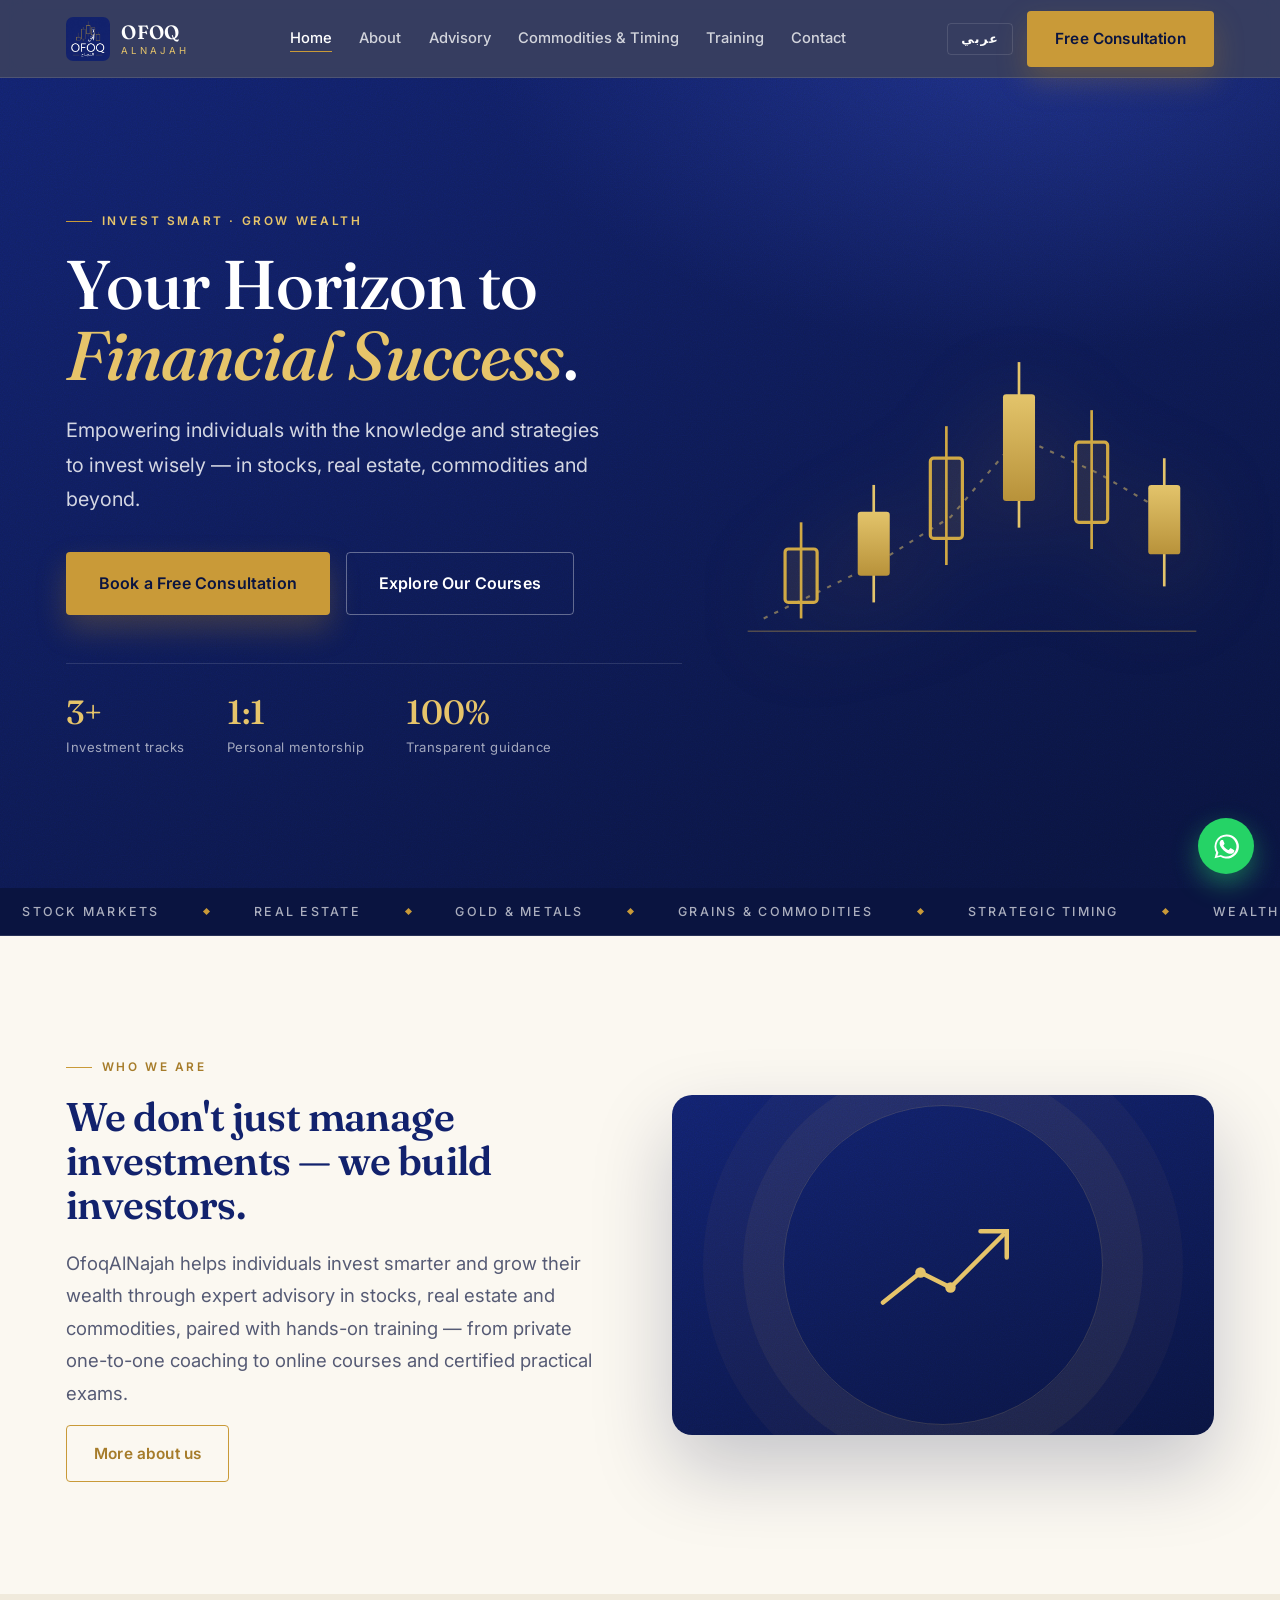
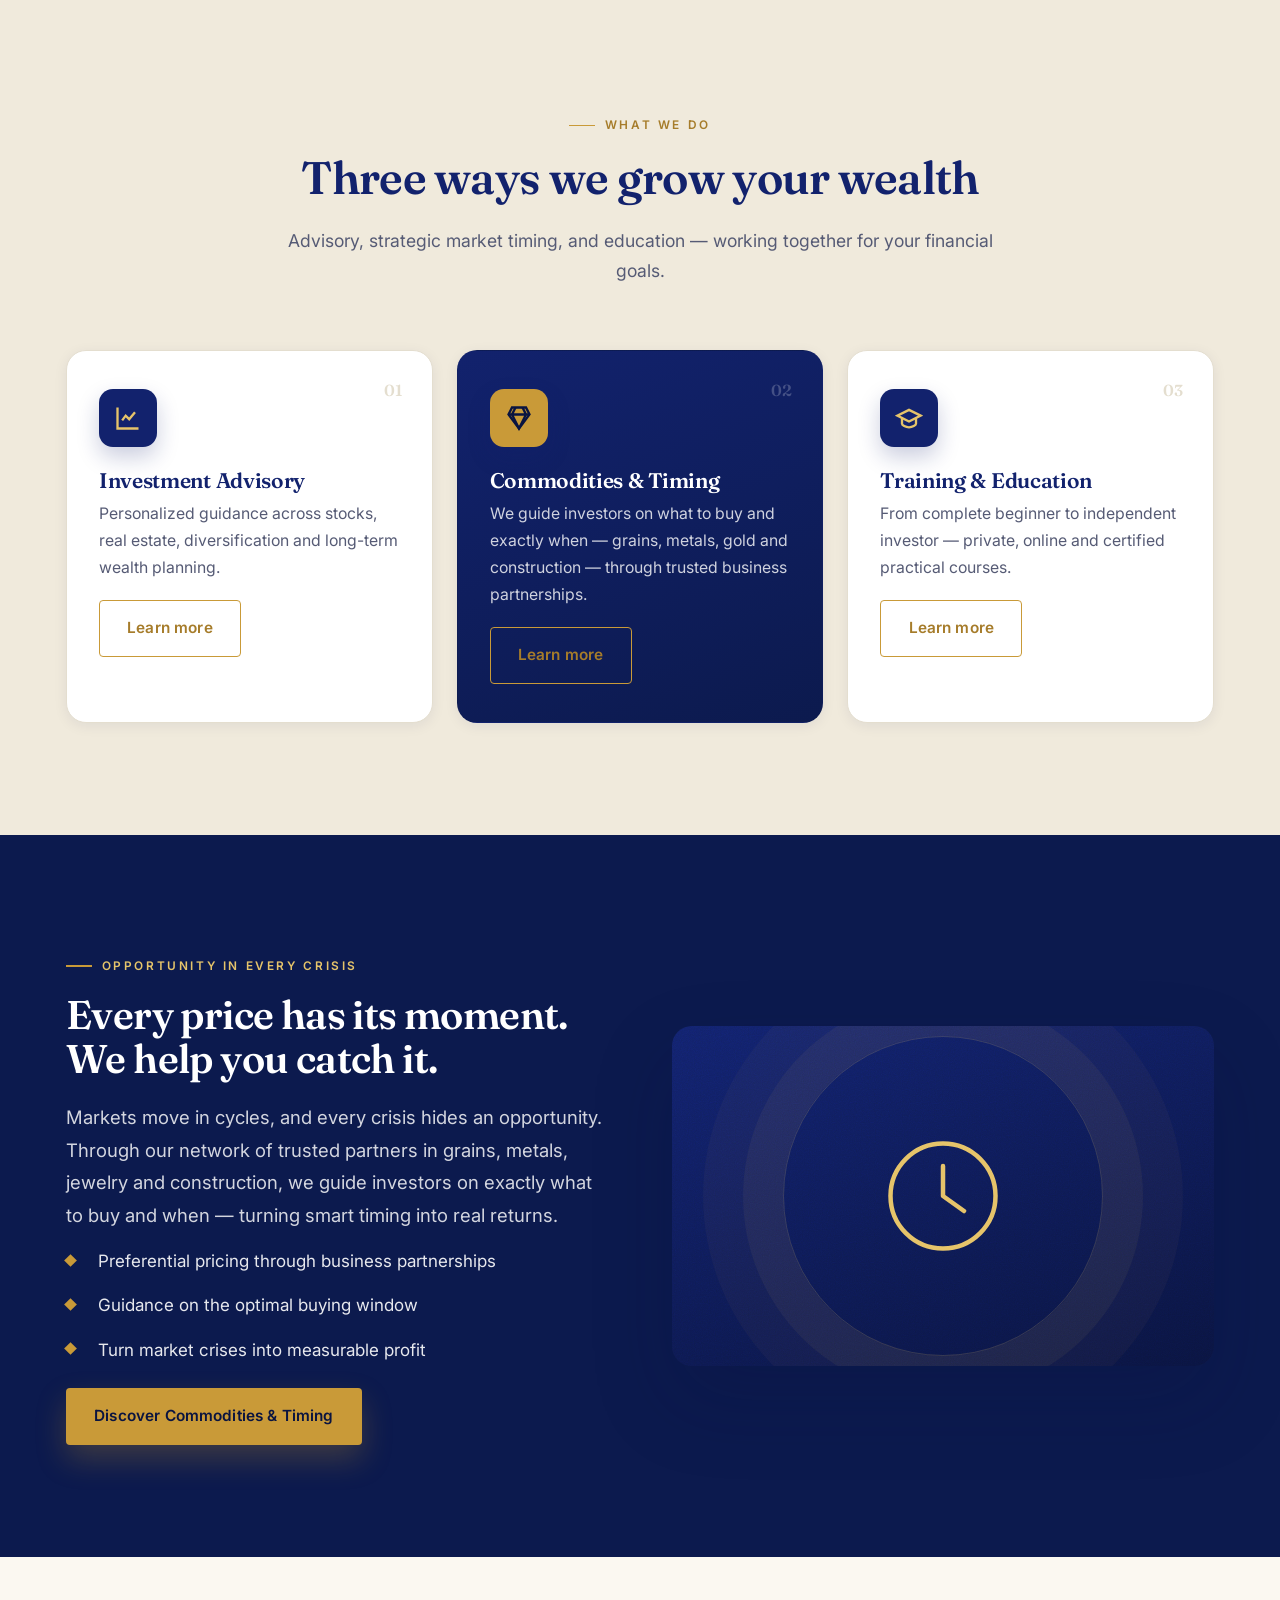
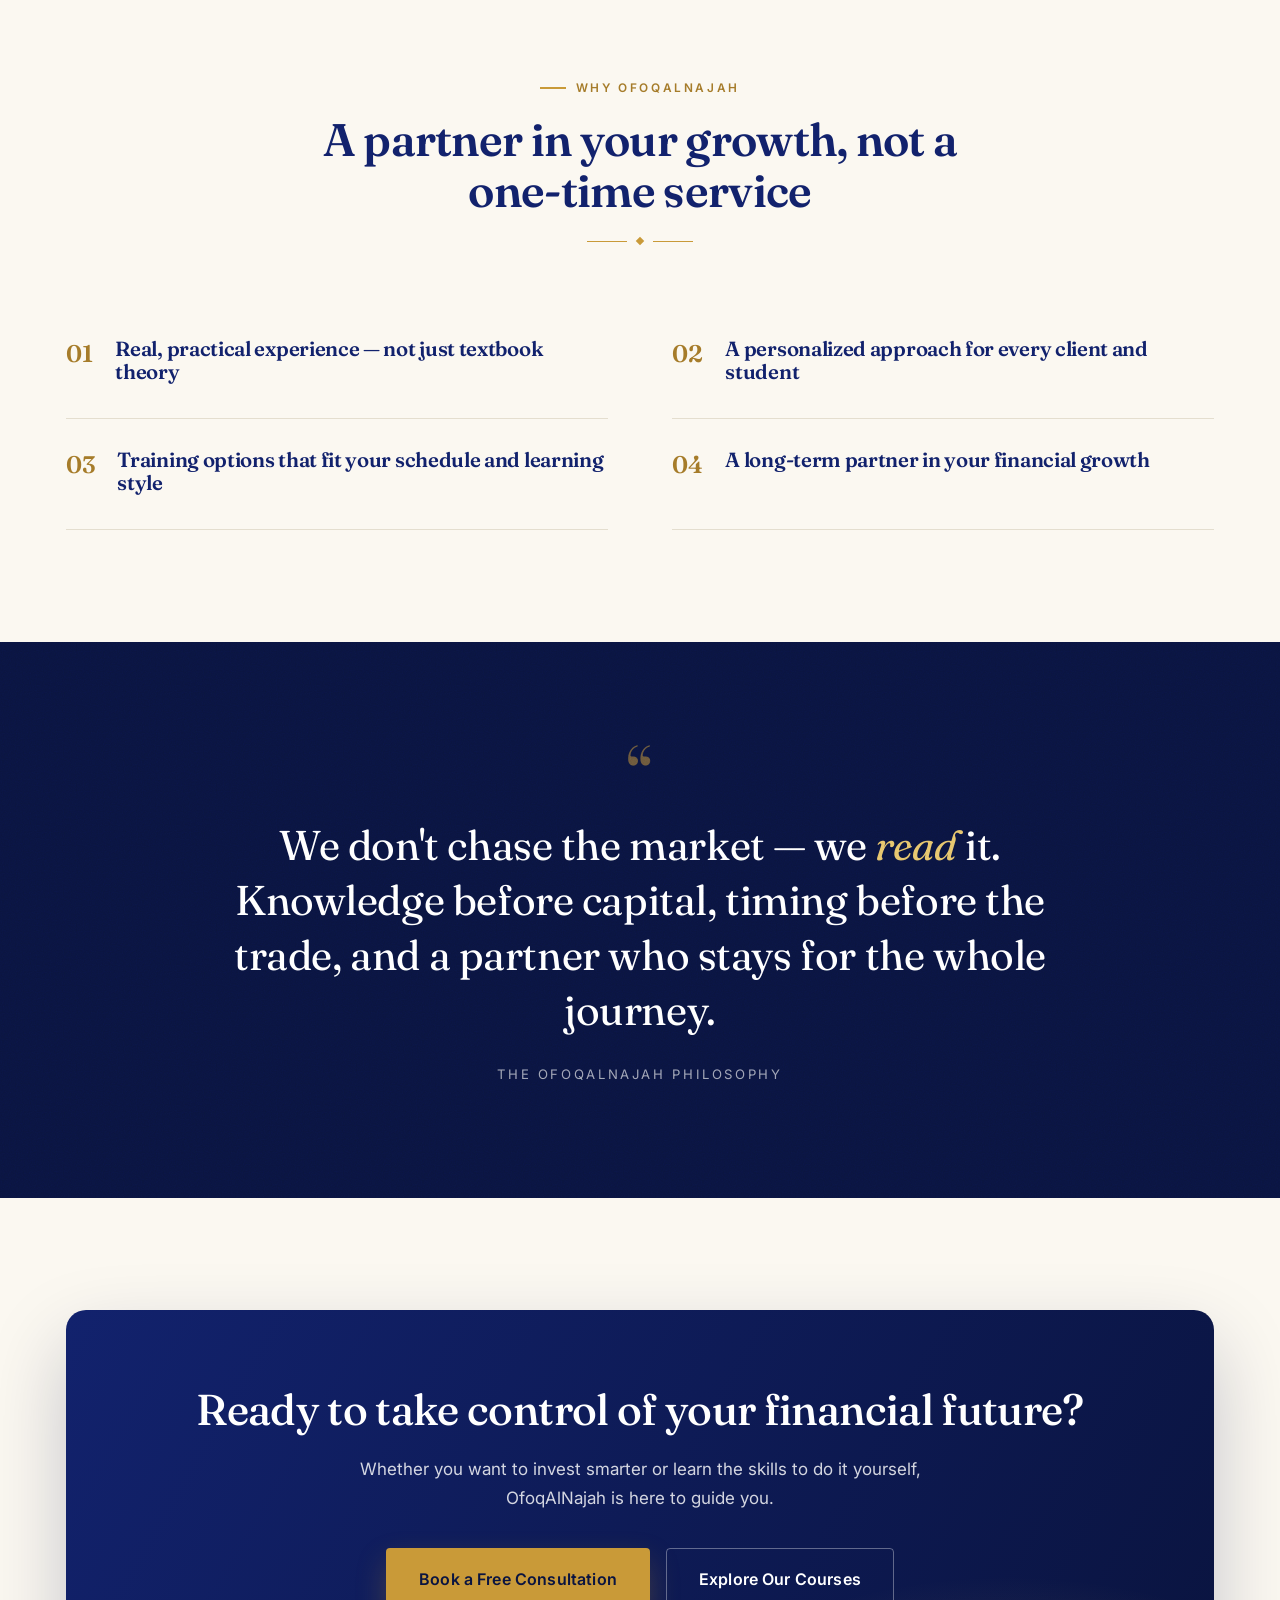
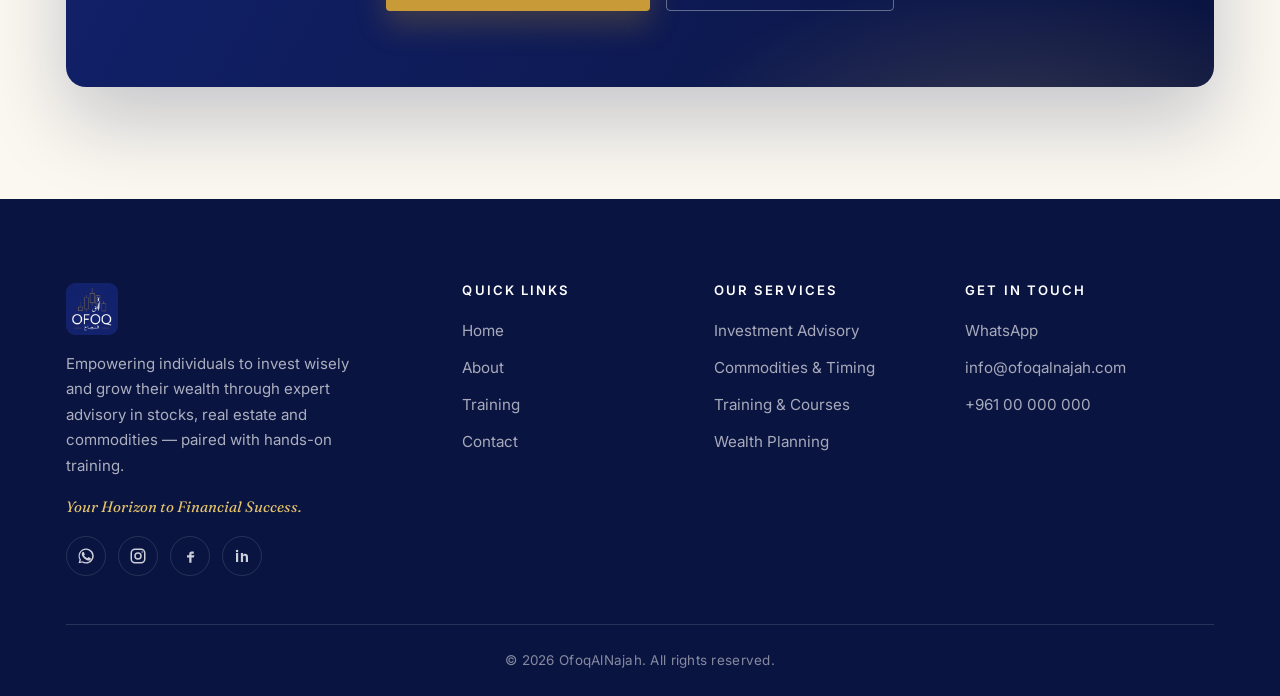
==== index.html @ 1f987c7f "Editorial redesign - richer palette, serif type, bespoke details Fraunces serif display (EN) + Cairo" ====
<!DOCTYPE html>
<html lang="en" dir="ltr" data-page="home">
<head>
  <meta charset="UTF-8">
  <meta name="viewport" content="width=device-width, initial-scale=1.0">
  <title>OfoqAlNajah — Your Horizon to Financial Success</title>
  <meta name="description" content="Smart investing and practical financial education — stocks, real estate, commodities and hands-on training.">
  <link rel="icon" type="image/png" href="assets/favicon.png">
  <link rel="apple-touch-icon" href="assets/apple-touch-icon.png">
  <link rel="preconnect" href="https://fonts.googleapis.com">
  <link rel="preconnect" href="https://fonts.gstatic.com" crossorigin>
  <link href="https://fonts.googleapis.com/css2?family=Cairo:wght@400;500;600;700;800&family=Fraunces:ital,opsz,wght@0,9..144,400..600;1,9..144,400..600&family=Inter:wght@400;500;600;700&display=swap" rel="stylesheet">
  <link rel="stylesheet" href="css/styles.css">
</head>
<body>
  <header class="site-header"></header>

  <!-- HERO -->
  <section class="hero">
    <div class="container">
      <div class="hero-grid">
        <div class="hero-copy">
          <span class="kicker" data-i18n="home.hero.kicker">Invest Smart · Grow Wealth</span>
          <h1 data-i18n="home.hero.title">Your Horizon to <span class="g">Financial Success</span>.</h1>
          <p class="hero-sub" data-i18n="home.hero.sub">Empowering individuals with the knowledge and strategies to invest wisely — in stocks, real estate, commodities and beyond.</p>
          <div class="hero-actions">
            <a href="contact.html" class="btn btn-gold btn-lg" data-i18n="home.hero.cta1">Book a Free Consultation</a>
            <a href="courses.html" class="btn btn-outline-white btn-lg" data-i18n="home.hero.cta2">Explore Our Courses</a>
          </div>
          <div class="hero-stats">
            <div class="stat"><b data-i18n="home.stat1.n">3+</b><span data-i18n="home.stat1.l">Investment tracks</span></div>
            <div class="stat"><b data-i18n="home.stat2.n">1:1</b><span data-i18n="home.stat2.l">Personal mentorship</span></div>
            <div class="stat"><b data-i18n="home.stat3.n">100%</b><span data-i18n="home.stat3.l">Transparent guidance</span></div>
          </div>
        </div>
        <div class="hero-art reveal">
          <svg class="hero-svg" viewBox="0 0 440 340" role="img" aria-label="Rising candlestick chart">
            <defs>
              <linearGradient id="gold" x1="0" y1="1" x2="0" y2="0">
                <stop offset="0" stop-color="#B8923A"/><stop offset="1" stop-color="#E3C46B"/>
              </linearGradient>
            </defs>
            <line x1="10" y1="312" x2="430" y2="312" stroke="#D0A945" stroke-width="1.5" opacity="0.35"/>
            <path d="M25 300 L128 250 L200 205 L264 130 L340 165 L400 200" fill="none" stroke="#E3C46B" stroke-width="2" stroke-dasharray="4 7" opacity="0.5"/>
            <!-- c1 -->
            <line x1="60" y1="210" x2="60" y2="300" stroke="#D0A945" stroke-width="2.5"/>
            <rect x="45" y="235" width="30" height="50" rx="3" fill="rgba(208,169,69,.10)" stroke="#D0A945" stroke-width="3"/>
            <!-- c2 -->
            <line x1="128" y1="175" x2="128" y2="285" stroke="#E3C46B" stroke-width="2.5"/>
            <rect x="113" y="200" width="30" height="60" rx="3" fill="url(#gold)"/>
            <!-- c3 -->
            <line x1="196" y1="120" x2="196" y2="250" stroke="#D0A945" stroke-width="2.5"/>
            <rect x="181" y="150" width="30" height="75" rx="3" fill="rgba(208,169,69,.10)" stroke="#D0A945" stroke-width="3"/>
            <!-- c4 peak -->
            <line x1="264" y1="60" x2="264" y2="215" stroke="#E3C46B" stroke-width="2.5"/>
            <rect x="249" y="90" width="30" height="100" rx="3" fill="url(#gold)"/>
            <!-- c5 -->
            <line x1="332" y1="105" x2="332" y2="235" stroke="#D0A945" stroke-width="2.5"/>
            <rect x="317" y="135" width="30" height="75" rx="3" fill="rgba(208,169,69,.10)" stroke="#D0A945" stroke-width="3"/>
            <!-- c6 -->
            <line x1="400" y1="150" x2="400" y2="270" stroke="#E3C46B" stroke-width="2.5"/>
            <rect x="385" y="175" width="30" height="65" rx="3" fill="url(#gold)"/>
          </svg>
        </div>
      </div>
    </div>
  </section>

  <!-- ABOUT SNIPPET -->
  <section class="section">
    <div class="container">
      <div class="feature">
        <div class="feature-copy reveal">
          <span class="kicker" data-i18n="home.about.kicker">Who We Are</span>
          <h2 data-i18n="home.about.title">We don't just manage investments — we build investors.</h2>
          <p class="lead" data-i18n="home.about.p">OfoqAlNajah helps individuals invest smarter and grow their wealth through expert advisory in stocks, real estate and commodities, paired with hands-on training.</p>
          <a href="about.html" class="btn btn-outline" data-i18n="home.about.link">More about us</a>
        </div>
        <div class="feature-media reveal" aria-hidden="true">
          <svg viewBox="0 0 200 200" width="150" height="150" fill="none" stroke="currentColor" stroke-width="6" stroke-linecap="round">
            <path d="M20 150 L70 110 L110 130 L180 60"/>
            <path d="M150 55 h35 v35" stroke-width="6"/>
            <circle cx="70" cy="110" r="7" fill="currentColor" stroke="none"/>
            <circle cx="110" cy="130" r="7" fill="currentColor" stroke="none"/>
          </svg>
        </div>
      </div>
    </div>
  </section>

  <!-- SERVICES -->
  <section class="section section-alt">
    <div class="container">
      <div class="section-head reveal">
        <span class="kicker" data-i18n="home.serv.kicker">What We Do</span>
        <h2 data-i18n="home.serv.title">Three ways we grow your wealth</h2>
        <p data-i18n="home.serv.sub">Advisory, strategic market timing, and education — working together for your financial goals.</p>
      </div>
      <div class="grid grid-3">
        <article class="card reveal">
          <div class="icon-badge"><svg viewBox="0 0 24 24" fill="none" stroke="currentColor" stroke-width="2"><path d="M3 3v18h18"/><path d="m7 14 3-4 3 3 5-6"/></svg></div>
          <span class="idx">01</span>
          <h3 data-i18n="home.serv.1.t">Investment Advisory</h3>
          <p data-i18n="home.serv.1.p">Personalized guidance across stocks, real estate, diversification and long-term wealth planning.</p>
          <a href="services.html" class="btn btn-outline" style="margin-top:18px" data-i18n="home.serv.more">Learn more</a>
        </article>
        <article class="card card-gold reveal">
          <div class="icon-badge"><svg viewBox="0 0 24 24" fill="none" stroke="currentColor" stroke-width="2"><path d="M6 3h12l3 6-9 12L3 9z"/><path d="M3 9h18M9 3 6 9l6 12 6-12-3-6"/></svg></div>
          <span class="idx">02</span>
          <h3 data-i18n="home.serv.2.t">Commodities & Timing</h3>
          <p data-i18n="home.serv.2.p">We guide investors on what to buy and exactly when — grains, metals, gold and construction — through trusted business partnerships.</p>
          <a href="markets.html" class="btn btn-outline" style="margin-top:18px" data-i18n="home.serv.more">Learn more</a>
        </article>
        <article class="card reveal">
          <div class="icon-badge"><svg viewBox="0 0 24 24" fill="none" stroke="currentColor" stroke-width="2"><path d="M22 10 12 5 2 10l10 5 10-5z"/><path d="M6 12v5c0 1 3 3 6 3s6-2 6-3v-5"/></svg></div>
          <span class="idx">03</span>
          <h3 data-i18n="home.serv.3.t">Training & Education</h3>
          <p data-i18n="home.serv.3.p">From complete beginner to independent investor — private, online and certified practical courses.</p>
          <a href="courses.html" class="btn btn-outline" style="margin-top:18px" data-i18n="home.serv.more">Learn more</a>
        </article>
      </div>
    </div>
  </section>

  <!-- MARKETS HIGHLIGHT -->
  <section class="section section-navy">
    <div class="container">
      <div class="feature reverse">
        <div class="feature-copy reveal">
          <span class="kicker" data-i18n="home.markets.kicker">Opportunity in Every Crisis</span>
          <h2 data-i18n="home.markets.title">Every price has its moment. We help you catch it.</h2>
          <p class="lead" data-i18n="home.markets.p">Markets move in cycles, and every crisis hides an opportunity. Through our network of trusted partners in grains, metals, jewelry and construction, we guide investors on exactly what to buy and when — turning smart timing into real returns.</p>
          <ul class="check-list">
            <li data-i18n="home.markets.li1">Preferential pricing through business partnerships</li>
            <li data-i18n="home.markets.li2">Guidance on the optimal buying window</li>
            <li data-i18n="home.markets.li3">Turn market crises into measurable profit</li>
          </ul>
          <a href="markets.html" class="btn btn-gold" style="margin-top:8px" data-i18n="home.markets.cta">Discover Commodities & Timing</a>
        </div>
        <div class="feature-media reveal" aria-hidden="true">
          <svg viewBox="0 0 200 200" width="150" height="150" fill="none" stroke="currentColor" stroke-width="6" stroke-linecap="round" stroke-linejoin="round">
            <circle cx="100" cy="100" r="70"/>
            <path d="M100 60 v40 l28 20"/>
          </svg>
        </div>
      </div>
    </div>
  </section>

  <!-- WHY US -->
  <section class="section">
    <div class="container">
      <div class="section-head reveal">
        <span class="kicker" data-i18n="home.why.kicker">Why OfoqAlNajah</span>
        <h2 data-i18n="home.why.title">A partner in your growth, not a one-time service</h2>
        <div class="divider"><span></span><i></i><span></span></div>
      </div>
      <ul class="list-editorial reveal">
        <li><span class="n">01</span><div><h3 data-i18n="home.why.1">Real, practical experience — not just textbook theory</h3></div></li>
        <li><span class="n">02</span><div><h3 data-i18n="home.why.2">A personalized approach for every client and student</h3></div></li>
        <li><span class="n">03</span><div><h3 data-i18n="home.why.3">Training options that fit your schedule and learning style</h3></div></li>
        <li><span class="n">04</span><div><h3 data-i18n="home.why.4">A long-term partner in your financial growth</h3></div></li>
      </ul>
    </div>
  </section>

  <!-- MANIFESTO -->
  <section class="section section-deep grain">
    <div class="container">
      <div class="pullquote reveal">
        <span class="mark" aria-hidden="true">“</span>
        <blockquote data-i18n="home.quote">We don't chase the market — we read it.</blockquote>
        <cite data-i18n="home.quote.cite">The OfoqAlNajah Philosophy</cite>
      </div>
    </div>
  </section>

  <!-- CTA -->
  <section class="section">
    <div class="container">
      <div class="cta-band reveal">
        <h2 data-i18n="cta.title">Ready to take control of your financial future?</h2>
        <p data-i18n="cta.p">Whether you want to invest smarter or learn the skills to do it yourself, OfoqAlNajah is here to guide you.</p>
        <div class="cta-actions">
          <a href="contact.html" class="btn btn-gold btn-lg" data-i18n="cta.book">Book a Free Consultation</a>
          <a href="courses.html" class="btn btn-outline-white btn-lg" data-i18n="cta.courses">Explore Our Courses</a>
        </div>
      </div>
    </div>
  </section>

  <footer class="site-footer"></footer>
  <script src="js/i18n.js"></script>
  <script src="js/main.js"></script>
</body>
</html>
---- css/styles.css ----
/* ============================================================
   OFOQ AlNajah — Global Stylesheet  (v2 · editorial redesign)
   Palette from logo: deep navy #12226D · brass gold · warm paper
   Display serif: Fraunces (EN) / Cairo (AR)
   ============================================================ */

:root {
  /* Navy scale */
  --navy-950: #0A1440;
  --navy-900: #0C1A4E;
  --navy:     #12226D;
  --navy-700: #1D2E86;
  --navy-600: #2A3EA0;

  /* Gold — deeper brass for a richer, less "light" feel */
  --gold:        #C99A38;
  --gold-bright: #E6C46A;
  --gold-deep:   #A67C2A;

  /* Warm light surfaces (no stark white) */
  --paper:   #FBF8F1;
  --cream:   #F0EADC;
  --cream-2: #EAE2D0;

  --ink:   #171B33;
  --muted: #565B75;
  --line:  #E4DECF;
  --line-navy: rgba(255,255,255,.12);

  /* Effects */
  --shadow-sm: 0 3px 14px rgba(12,26,78,.07);
  --shadow-md: 0 16px 40px rgba(12,26,78,.12);
  --shadow-lg: 0 34px 80px rgba(10,20,64,.22);
  --shadow-gold: 0 14px 30px rgba(166,124,42,.32);

  --radius:    12px;
  --radius-lg: 20px;
  --radius-sm: 8px;

  --maxw: 1200px;
  --header-h: 78px;

  --font-display: 'Fraunces', Georgia, 'Times New Roman', serif;
  --font-body: 'Inter', system-ui, sans-serif;
  --font-ui:   'Inter', system-ui, sans-serif;

  --ease: cubic-bezier(.22,.61,.36,1);
}

html[lang="ar"] {
  --font-display: 'Cairo', system-ui, sans-serif;
  --font-body:    'Cairo', system-ui, sans-serif;
  --font-ui:      'Cairo', system-ui, sans-serif;
}

/* ---------- Base ---------- */
*, *::before, *::after { box-sizing: border-box; }
html { scroll-behavior: smooth; -webkit-text-size-adjust: 100%; overflow-x: hidden; }
body {
  margin: 0; font-family: var(--font-body); color: var(--ink);
  background: var(--paper); line-height: 1.7; font-size: 17px;
  overflow-x: hidden; -webkit-font-smoothing: antialiased; text-rendering: optimizeLegibility;
}
img { max-width: 100%; display: block; }
a { color: inherit; text-decoration: none; }
button { font-family: inherit; cursor: pointer; }
h1,h2,h3,h4 { font-family: var(--font-display); line-height: 1.1; margin: 0 0 .5em; color: var(--navy); font-weight: 600; letter-spacing: -.015em; }
html[lang="ar"] h1, html[lang="ar"] h2, html[lang="ar"] h3, html[lang="ar"] h4 { letter-spacing: 0; font-weight: 700; }
p { margin: 0 0 1rem; }
ul { margin: 0; padding: 0; list-style: none; }
::selection { background: var(--gold); color: var(--navy-950); }

.container { width: 100%; max-width: var(--maxw); margin-inline: auto; padding-inline: 26px; }

/* Film-grain texture for dark surfaces */
.grain { position: relative; }
.grain::after, .hero::after, .page-hero::after, .feature-media::after {
  content: ""; position: absolute; inset: 0; pointer-events: none; opacity: .5; mix-blend-mode: overlay; z-index: 0;
  background-image: url("data:image/svg+xml,%3Csvg xmlns='http://www.w3.org/2000/svg' width='140' height='140'%3E%3Cfilter id='n'%3E%3CfeTurbulence type='fractalNoise' baseFrequency='0.85' numOctaves='2' stitchTiles='stitch'/%3E%3C/filter%3E%3Crect width='100%25' height='100%25' filter='url(%23n)' opacity='0.5'/%3E%3C/svg%3E");
}

/* ---------- Eyebrow / kicker ---------- */
.kicker {
  display: inline-flex; align-items: center; gap: .6rem;
  font-family: var(--font-ui); font-weight: 600; font-size: .74rem; letter-spacing: .22em;
  text-transform: uppercase; color: var(--gold-deep); margin-bottom: 1.1rem;
}
.kicker::before { content: ""; width: 26px; height: 1.5px; background: var(--gold); display: inline-block; }
.section-navy .kicker, .hero .kicker, .page-hero .kicker { color: var(--gold-bright); }
html[lang="ar"] .kicker { letter-spacing: .06em; }

/* ---------- Buttons ---------- */
.btn {
  display: inline-flex; align-items: center; gap: .6rem; font-family: var(--font-ui); font-weight: 600;
  font-size: .96rem; letter-spacing: .01em; padding: .9rem 1.7rem; border-radius: 4px; border: 1.5px solid transparent;
  transition: transform .3s var(--ease), box-shadow .3s var(--ease), background .3s, color .3s, border-color .3s;
  white-space: nowrap;
}
.btn svg { width: 17px; height: 17px; transition: transform .3s var(--ease); }
.btn:hover svg { transform: translateX(3px); }
html[dir="rtl"] .btn:hover svg { transform: translateX(-3px); }
.btn:hover { transform: translateY(-2px); }
.btn-gold { background: var(--gold); color: var(--navy-950); box-shadow: var(--shadow-gold); }
.btn-gold:hover { background: var(--gold-bright); }
.btn-navy { background: var(--navy); color: #fff; }
.btn-navy:hover { background: var(--navy-700); }
.btn-outline { border-color: var(--gold); color: var(--gold-deep); background: transparent; }
.btn-outline:hover { background: var(--gold); color: var(--navy-950); border-color: var(--gold); }
.btn-outline-white { border-color: rgba(255,255,255,.35); color: #fff; }
.btn-outline-white:hover { background: #fff; color: var(--navy); border-color: #fff; }
.btn-lg { padding: 1.05rem 2rem; font-size: 1rem; }
.btn-ghost { padding-inline: 0; color: var(--gold-deep); border: 0; position: relative; }
.btn-ghost::after { content:""; position:absolute; inset-inline: 0; bottom: 2px; height: 1.5px; background: currentColor; transform: scaleX(.4); transform-origin: inline-start; opacity:.5; transition: transform .3s var(--ease), opacity .3s; }
.btn-ghost:hover::after { transform: scaleX(1); opacity: 1; }

/* ---------- Header ---------- */
.site-header {
  position: sticky; top: 0; z-index: 100; height: var(--header-h);
  background: rgba(10,20,64,.82); backdrop-filter: blur(12px); -webkit-backdrop-filter: blur(12px);
  border-bottom: 1px solid var(--line-navy); transition: background .3s, box-shadow .3s;
}
.site-header.scrolled { background: rgba(10,20,64,.96); box-shadow: 0 10px 30px rgba(10,20,64,.4); }
.nav { max-width: var(--maxw); margin-inline: auto; height: var(--header-h); display: flex; align-items: center; justify-content: space-between; padding-inline: 26px; gap: 1rem; }
.brand { display: flex; align-items: center; gap: .7rem; }
.brand img { height: 44px; width: auto; border-radius: 7px; }
.brand-txt { display: flex; flex-direction: column; line-height: 1; }
.brand-txt b { font-family: var(--font-display); color: #fff; font-size: 1.2rem; letter-spacing: .02em; font-weight: 600; }
.brand-txt span { color: var(--gold-bright); font-size: .6rem; letter-spacing: .34em; text-transform: uppercase; margin-top: 4px; }
html[lang="ar"] .brand-txt span { letter-spacing: .1em; }

.nav-links { display: flex; align-items: center; gap: .1rem; }
.nav-links a { color: rgba(255,255,255,.78); font-family: var(--font-ui); font-weight: 500; font-size: .92rem; padding: .55rem .8rem; position: relative; transition: color .2s; }
.nav-links a::after { content: ""; position: absolute; inset-inline-start: .8rem; bottom: 8px; width: 0; height: 1.5px; background: var(--gold); transition: width .28s var(--ease); }
.nav-links a:hover, .nav-links a.active { color: #fff; }
.nav-links a:hover::after, .nav-links a.active::after { width: calc(100% - 1.6rem); }
.nav-right { display: flex; align-items: center; gap: .9rem; }
.lang-toggle { background: transparent; color: #fff; border: 1px solid var(--line-navy); border-radius: 4px; padding: .45rem .8rem; font-family: var(--font-ui); font-weight: 600; font-size: .78rem; letter-spacing: .08em; transition: all .2s; }
.lang-toggle:hover { border-color: var(--gold); color: var(--gold-bright); }
.nav-cta { display: inline-flex; }
.menu-cta { display: none; }
.hamburger { display: none; background: transparent; border: 0; width: 42px; height: 42px; padding: 9px; flex-direction: column; justify-content: center; gap: 5px; }
.hamburger span { display: block; height: 2px; width: 100%; background: #fff; border-radius: 2px; transition: .3s var(--ease); }
.hamburger.open span:nth-child(1) { transform: translateY(7px) rotate(45deg); }
.hamburger.open span:nth-child(2) { opacity: 0; }
.hamburger.open span:nth-child(3) { transform: translateY(-7px) rotate(-45deg); }

/* ---------- Ticker ---------- */
.ticker { background: var(--navy-950); border-bottom: 1px solid var(--line-navy); overflow: hidden; }
.ticker-track { display: inline-flex; align-items: center; white-space: nowrap; animation: ticker 34s linear infinite; }
.ticker:hover .ticker-track { animation-play-state: paused; }
.ticker-item { display: inline-flex; align-items: center; gap: 1.4rem; padding: 13px 0; }
.ticker-item > span { font-family: var(--font-ui); font-weight: 500; font-size: .78rem; letter-spacing: .18em; text-transform: uppercase; color: rgba(255,255,255,.66); padding-inline: 1.4rem; }
html[lang="ar"] .ticker-item > span { letter-spacing: .02em; font-size: .82rem; }
.ticker-item i { width: 5px; height: 5px; background: var(--gold); transform: rotate(45deg); display: inline-block; }
@keyframes ticker { from { transform: translateX(0); } to { transform: translateX(-50%); } }
html[dir="rtl"] .ticker-track { animation-direction: reverse; }

/* ---------- Hero ---------- */
.hero { position: relative; overflow: hidden; color: #fff; background: linear-gradient(155deg, var(--navy) 0%, var(--navy-950) 92%); padding: clamp(70px,11vw,124px) 0 clamp(80px,11vw,130px); }
.hero::before { content: ""; position: absolute; inset: 0; background: radial-gradient(900px 520px at 80% -5%, rgba(42,62,160,.55), transparent 60%); pointer-events: none; }
.hero .container { position: relative; z-index: 2; }
.hero-grid { display: grid; grid-template-columns: 1.12fr .88fr; align-items: center; gap: 48px; }
.hero h1 { color: #fff; font-size: clamp(2.5rem, 6vw, 4.3rem); font-weight: 500; line-height: 1.04; margin-bottom: 1.3rem; }
.hero h1 .g { color: var(--gold-bright); font-style: italic; }
html[lang="ar"] .hero h1 .g { font-style: normal; }
.hero-sub { font-size: clamp(1.05rem, 2vw, 1.24rem); color: rgba(255,255,255,.82); max-width: 540px; margin-bottom: 2.2rem; line-height: 1.75; }
.hero-actions { display: flex; flex-wrap: wrap; gap: 1rem; }
.hero-rule { width: 60px; height: 2px; background: var(--gold); margin-bottom: 2rem; opacity: .9; }
.hero-stats { display: flex; gap: 2.6rem; margin-top: 3rem; flex-wrap: wrap; padding-top: 2rem; border-top: 1px solid var(--line-navy); }
.hero-stats .stat b { display: block; font-family: var(--font-display); font-size: 2.1rem; color: var(--gold-bright); line-height: 1; font-weight: 500; }
.hero-stats .stat span { font-size: .82rem; color: rgba(255,255,255,.62); letter-spacing: .04em; margin-top: 6px; display: block; }
.hero-art { display: flex; justify-content: center; }
.hero-svg { width: 100%; max-width: 470px; height: auto; filter: drop-shadow(0 20px 44px rgba(166,124,42,.28)); animation: floaty 7s ease-in-out infinite; }
@keyframes floaty { 0%,100%{ transform: translateY(0); } 50%{ transform: translateY(-14px); } }
@media (max-width: 900px){ .hero-grid { grid-template-columns: 1fr; } .hero-art { display: none; } }

/* ---------- Sections ---------- */
.section { padding: clamp(64px, 9vw, 112px) 0; }
.section-alt { background: var(--cream); }
.section-navy { background: var(--navy-900); color: #fff; }
.section-deep { background: var(--navy-950); color: #fff; }
.section-navy h2, .section-navy h3, .section-deep h2, .section-deep h3 { color: #fff; }

.section-head { max-width: 730px; margin: 0 auto clamp(42px,5vw,64px); text-align: center; }
.section-head .kicker { justify-content: center; }
.section-head.left { text-align: start; margin-inline: 0; }
.section-head.left .kicker { justify-content: flex-start; }
.section-head h2 { font-size: clamp(1.9rem, 4vw, 2.85rem); font-weight: 600; }
.section-head p { color: var(--muted); font-size: 1.1rem; margin-top: .4rem; }
.section-navy .section-head p, .section-deep .section-head p { color: rgba(255,255,255,.78); }
.sec-index { font-family: var(--font-display); font-size: 1rem; color: var(--gold-deep); letter-spacing: .1em; display: block; margin-bottom: 1rem; }
.section-navy .sec-index, .section-deep .sec-index { color: var(--gold-bright); }

.divider { display: flex; align-items: center; gap: 10px; margin-top: 1.4rem; justify-content: center; }
.section-head.left .divider { justify-content: flex-start; }
.divider span { height: 1.5px; width: 40px; background: var(--gold); }
.divider i { width: 6px; height: 6px; background: var(--gold); transform: rotate(45deg); display: block; }

/* ---------- Grids / cards ---------- */
.grid { display: grid; gap: 24px; }
.grid-2 { grid-template-columns: repeat(2,1fr); }
.grid-3 { grid-template-columns: repeat(3,1fr); }
.grid-4 { grid-template-columns: repeat(4,1fr); }
@media (max-width: 980px){ .grid-3,.grid-4 { grid-template-columns: repeat(2,1fr); } }
@media (max-width: 640px){ .grid-2,.grid-3,.grid-4 { grid-template-columns: 1fr; } }

.card {
  --c-index: "";
  background: #fff; border: 1px solid var(--line); border-radius: var(--radius-lg);
  padding: 38px 32px; box-shadow: var(--shadow-sm); position: relative; overflow: hidden;
  transition: transform .35s var(--ease), box-shadow .35s var(--ease), border-color .35s;
}
.card::before { content: ""; position: absolute; inset-block-start: 0; inset-inline-start: 0; width: 3px; height: 46px; background: var(--gold); opacity: 0; transition: opacity .35s, height .35s var(--ease); }
.card:hover { transform: translateY(-6px); box-shadow: var(--shadow-md); border-color: var(--cream-2); }
.card:hover::before { opacity: 1; height: 100%; }
.card h3 { font-size: 1.32rem; margin-bottom: .55rem; font-weight: 600; }
.card p { color: var(--muted); margin-bottom: 0; font-size: .99rem; line-height: 1.7; }
.card .idx { position: absolute; inset-block-start: 26px; inset-inline-end: 30px; font-family: var(--font-display); font-size: 1rem; color: var(--line); font-weight: 600; }
.icon-badge { width: 58px; height: 58px; border-radius: 14px; display: grid; place-items: center; background: var(--navy); color: var(--gold-bright); margin-bottom: 22px; box-shadow: 0 10px 22px rgba(18,34,109,.22); }
.icon-badge svg { width: 28px; height: 28px; }
.card-gold { background: linear-gradient(160deg, var(--navy) 0%, var(--navy-900) 100%); border-color: transparent; }
.card-gold h3 { color: #fff; }
.card-gold p { color: rgba(255,255,255,.8); }
.card-gold .icon-badge { background: var(--gold); color: var(--navy-950); }
.card-gold .idx { color: rgba(255,255,255,.22); }
.card-gold:hover::before { background: var(--gold-bright); }

/* Feature (editorial two-column) */
.feature { display: grid; grid-template-columns: 1fr 1fr; gap: clamp(34px,5vw,72px); align-items: center; }
.feature.reverse .feature-media { order: 2; }
@media (max-width: 880px){ .feature { grid-template-columns: 1fr; } .feature.reverse .feature-media { order: 0; } }
.feature h2 { font-size: clamp(1.8rem, 3.4vw, 2.5rem); }
.feature-media { position: relative; border-radius: var(--radius-lg); background: linear-gradient(160deg, var(--navy) 0%, var(--navy-950) 100%); min-height: 340px; display: grid; place-items: center; color: var(--gold-bright); box-shadow: var(--shadow-lg); overflow: hidden; }
.feature-media::before { content: ""; position: absolute; width: 320px; height: 320px; border-radius: 50%; border: 1px solid rgba(230,196,106,.18); box-shadow: 0 0 0 40px rgba(230,196,106,.05), 0 0 0 80px rgba(230,196,106,.03); }
.feature-media svg { position: relative; z-index: 1; }
.lead { font-size: 1.16rem; color: var(--muted); line-height: 1.75; }
.section-navy .lead, .section-deep .lead { color: rgba(255,255,255,.82); }

.check-list li { position: relative; padding-inline-start: 2rem; margin-bottom: .95rem; color: var(--ink); }
.check-list li::before { content: ""; position: absolute; inset-inline-start: 0; top: .5em; width: 9px; height: 9px; background: var(--gold); transform: rotate(45deg); }
.section-navy .check-list li, .section-deep .check-list li { color: rgba(255,255,255,.9); }

/* Editorial numbered list (values / de-templated blocks) */
.list-editorial { display: grid; grid-template-columns: 1fr 1fr; gap: 0 clamp(30px,5vw,64px); }
@media (max-width: 720px){ .list-editorial { grid-template-columns: 1fr; } }
.list-editorial li { display: grid; grid-template-columns: auto 1fr; gap: 1.4rem; padding: 30px 0; border-bottom: 1px solid var(--line); align-items: start; }
.list-editorial .n { font-family: var(--font-display); font-size: 1.5rem; color: var(--gold-deep); font-weight: 600; line-height: 1; padding-top: 4px; }
.list-editorial h3 { font-size: 1.28rem; margin-bottom: .3rem; }
.list-editorial p { color: var(--muted); margin: 0; font-size: .98rem; }
.section-navy .list-editorial li, .section-deep .list-editorial li { border-color: var(--line-navy); }
.section-navy .list-editorial p, .section-deep .list-editorial p { color: rgba(255,255,255,.75); }
.section-navy .list-editorial .n, .section-deep .list-editorial .n { color: var(--gold-bright); }

/* Pull-quote / manifesto */
.pullquote { position: relative; text-align: center; max-width: 900px; margin-inline: auto; }
.pullquote .mark { font-family: var(--font-display); font-size: 5rem; line-height: .6; color: var(--gold); opacity: .5; display: block; margin-bottom: 1rem; }
.pullquote blockquote { margin: 0; font-family: var(--font-display); font-weight: 400; font-size: clamp(1.6rem, 3.4vw, 2.6rem); line-height: 1.32; color: #fff; letter-spacing: -.01em; }
.pullquote blockquote em { color: var(--gold-bright); font-style: italic; }
html[lang="ar"] .pullquote blockquote em { font-style: normal; }
.pullquote cite { display: block; margin-top: 1.6rem; font-family: var(--font-ui); font-style: normal; font-size: .82rem; letter-spacing: .2em; text-transform: uppercase; color: rgba(255,255,255,.6); }

/* Steps (process) */
.step-index { font-family: var(--font-display); font-size: 2.6rem; font-weight: 600; color: var(--gold); line-height: 1; margin-bottom: 14px; display: block; }

/* ---------- CTA band ---------- */
.cta-band { position: relative; overflow: hidden; background: linear-gradient(120deg, var(--navy) 0%, var(--navy-950) 100%); color: #fff; border-radius: var(--radius-lg); padding: clamp(48px,6vw,76px); text-align: center; box-shadow: var(--shadow-lg); }
.cta-band::after { content:""; position:absolute; inset:0; background: radial-gradient(560px 300px at 82% 120%, rgba(230,196,106,.20), transparent 62%); }
.cta-band > * { position: relative; z-index: 1; }
.cta-band h2 { color: #fff; font-size: clamp(1.9rem,3.8vw,2.7rem); font-weight: 500; }
.cta-band p { color: rgba(255,255,255,.82); max-width: 580px; margin-inline: auto; margin-bottom: 2.2rem; }
.cta-actions { display: flex; gap: 1rem; justify-content: center; flex-wrap: wrap; }

/* ---------- Page hero ---------- */
.page-hero { position: relative; overflow: hidden; background: linear-gradient(155deg, var(--navy) 0%, var(--navy-950) 100%); color: #fff; padding: clamp(64px,9vw,104px) 0 clamp(56px,8vw,84px); text-align: center; }
.page-hero::before { content:""; position:absolute; inset:0; background: radial-gradient(700px 360px at 50% -10%, rgba(42,62,160,.5), transparent 62%); }
.page-hero .container { position: relative; z-index: 1; }
.page-hero .kicker { justify-content: center; }
.page-hero h1 { color: #fff; font-size: clamp(2.2rem,5vw,3.5rem); font-weight: 500; }
.page-hero p { color: rgba(255,255,255,.8); max-width: 600px; margin-inline: auto; font-size: 1.12rem; }
.breadcrumb { color: rgba(255,255,255,.55); font-size: .82rem; letter-spacing: .1em; text-transform: uppercase; margin-bottom: 1.2rem; }
.breadcrumb a:hover { color: var(--gold-bright); }

/* ---------- FAQ ---------- */
.faq { max-width: 800px; margin-inline: auto; }
.faq-item { border-bottom: 1px solid var(--line); background: transparent; transition: border-color .25s; }
.faq-item.open { border-color: var(--gold); }
.faq-q { width: 100%; text-align: start; background: transparent; border: 0; padding: 26px 4px; font-family: var(--font-display); font-weight: 600; font-size: 1.15rem; color: var(--navy); display: flex; justify-content: space-between; align-items: center; gap: 1rem; }
.faq-q .ic { width: 30px; height: 30px; flex: none; border-radius: 50%; border: 1.5px solid var(--gold); color: var(--gold-deep); display: grid; place-items: center; font-size: 1.3rem; transition: transform .3s, background .3s, color .3s; }
.faq-item.open .faq-q .ic { transform: rotate(45deg); background: var(--gold); color: var(--navy-950); }
.faq-a { max-height: 0; overflow: hidden; transition: max-height .35s var(--ease); }
.faq-a p { padding: 0 4px 26px; color: var(--muted); margin: 0; font-size: 1.02rem; }

/* ---------- Forms ---------- */
.form-wrap { display: grid; grid-template-columns: 1.1fr .9fr; gap: clamp(30px,5vw,64px); }
@media (max-width: 880px){ .form-wrap { grid-template-columns: 1fr; } }
.form { display: grid; gap: 18px; }
.field label { display: block; font-family: var(--font-ui); font-weight: 600; font-size: .82rem; letter-spacing: .04em; color: var(--navy); margin-bottom: .5rem; text-transform: uppercase; }
.field input, .field select, .field textarea { width: 100%; padding: .95rem 1.1rem; border: 1.5px solid var(--line); border-radius: var(--radius-sm); font-family: var(--font-body); font-size: 1rem; color: var(--ink); background: #fff; transition: border-color .2s, box-shadow .2s; }
.field input:focus, .field select:focus, .field textarea:focus { outline: none; border-color: var(--gold); box-shadow: 0 0 0 3px rgba(201,154,56,.16); }
.field textarea { min-height: 140px; resize: vertical; }
.form-note { font-size: .82rem; color: var(--muted); }
.form-msg { padding: .95rem 1.1rem; border-radius: var(--radius-sm); font-size: .95rem; display: none; }
.form-msg.ok { display: block; background: rgba(46,150,86,.1); color: #1c7a44; border: 1px solid rgba(46,150,86,.3); }
.form-msg.err { display: block; background: rgba(198,60,60,.09); color: #a83232; border: 1px solid rgba(198,60,60,.28); }

.contact-info { display: grid; gap: 16px; align-content: start; }
.contact-card { display: flex; gap: 16px; align-items: flex-start; padding: 22px; border: 1px solid var(--line); border-radius: var(--radius); background: #fff; transition: border-color .25s, transform .25s; }
.contact-card:hover { border-color: var(--gold); transform: translateY(-3px); }
.contact-card .ic { width: 46px; height: 46px; flex: none; border-radius: 11px; background: var(--navy); color: var(--gold-bright); display: grid; place-items: center; }
.contact-card .ic svg { width: 21px; height: 21px; }
.contact-card b { display: block; font-family: var(--font-display); color: var(--navy); font-size: 1.05rem; margin-bottom: 2px; }
.contact-card span, .contact-card a { color: var(--muted); font-size: .96rem; }
.contact-card a:hover { color: var(--gold-deep); }

/* ---------- Footer ---------- */
.site-footer { position: relative; background: var(--navy-950); color: rgba(255,255,255,.66); padding: clamp(56px,7vw,84px) 0 0; }
.footer-grid { display: grid; grid-template-columns: 1.7fr 1fr 1fr 1.2fr; gap: 44px; padding-bottom: 48px; }
@media (max-width: 860px){ .footer-grid { grid-template-columns: 1fr 1fr; gap: 34px; } }
@media (max-width: 520px){ .footer-grid { grid-template-columns: 1fr; } }
.footer-brand img { height: 52px; border-radius: 9px; margin-bottom: 16px; }
.footer-brand p { font-size: .94rem; max-width: 310px; line-height: 1.7; }
.footer-tag { font-family: var(--font-display); font-style: italic; color: var(--gold-bright); font-size: 1.02rem; margin-top: 6px; }
html[lang="ar"] .footer-tag { font-style: normal; }
.footer-col h4 { color: #fff; font-size: .82rem; letter-spacing: .16em; text-transform: uppercase; margin-bottom: 1.3rem; font-family: var(--font-ui); font-weight: 600; }
html[lang="ar"] .footer-col h4 { letter-spacing: .04em; }
.footer-col a, .footer-col li { color: rgba(255,255,255,.64); font-size: .95rem; margin-bottom: .7rem; display: block; transition: color .2s, padding .2s; }
.footer-col a:hover { color: var(--gold-bright); padding-inline-start: 5px; }
.social { display: flex; gap: 12px; margin-top: 8px; }
.social a { width: 40px; height: 40px; border-radius: 50%; border: 1px solid var(--line-navy); display: grid; place-items: center; color: rgba(255,255,255,.8); transition: all .25s; }
.social a:hover { background: var(--gold); color: var(--navy-950); border-color: var(--gold); transform: translateY(-3px); }
.social svg { width: 18px; height: 18px; }
.footer-bottom { border-top: 1px solid var(--line-navy); padding: 24px 0; text-align: center; font-size: .84rem; color: rgba(255,255,255,.5); letter-spacing: .02em; }

/* ---------- Floating WhatsApp ---------- */
.wa-float { position: fixed; inset-block-end: 26px; inset-inline-end: 26px; z-index: 90; width: 56px; height: 56px; border-radius: 50%; background: #25D366; color: #fff; display: grid; place-items: center; box-shadow: 0 10px 26px rgba(37,211,102,.45); transition: transform .25s; }
.wa-float:hover { transform: scale(1.08); }
.wa-float svg { width: 29px; height: 29px; }

/* ---------- Reveal ---------- */
.reveal { transition: opacity .8s var(--ease), transform .8s var(--ease); }
html.js .reveal { opacity: 0; transform: translateY(26px); }
html.js .reveal.in { opacity: 1; transform: none; }
@media (prefers-reduced-motion: reduce){ html.js .reveal { opacity: 1; transform: none; transition: none; } .hero-svg, .ticker-track { animation: none; } }

/* ---------- Mobile nav ---------- */
@media (max-width: 940px) {
  .hamburger { display: flex; }
  .nav-links { position: fixed; inset-block-start: var(--header-h); inset-inline: 0; inset-block-end: 0; background: var(--navy-950); flex-direction: column; align-items: stretch; gap: 0; padding: 22px; transform: translateX(100%); visibility: hidden; transition: transform .35s var(--ease), visibility .35s; overflow-y: auto; }
  html[dir="rtl"] .nav-links { transform: translateX(-100%); }
  .nav-links.open { transform: translateX(0); visibility: visible; }
  .nav-links a { padding: 17px 8px; font-size: 1.15rem; border-bottom: 1px solid var(--line-navy); }
  .nav-links a::after { display: none; }
  .nav-cta { display: none; }
  .menu-cta { display: inline-flex; justify-content: center; margin-top: 20px; }
}

/* ---------- Pills / utilities ---------- */
.pill { display:inline-block; background: rgba(201,154,56,.14); color: var(--gold-deep); font-family: var(--font-ui); font-weight: 600; font-size: .7rem; letter-spacing: .12em; text-transform: uppercase; padding: .35rem .8rem; border-radius: 3px; margin-bottom: 18px; }
html[lang="ar"] .pill { letter-spacing: .02em; font-size: .8rem; }
.card-gold .pill { background: rgba(230,196,106,.16); color: var(--gold-bright); }
.text-center { text-align: center; }
.hide { display: none !important; }
.mt { margin-top: 2rem; }
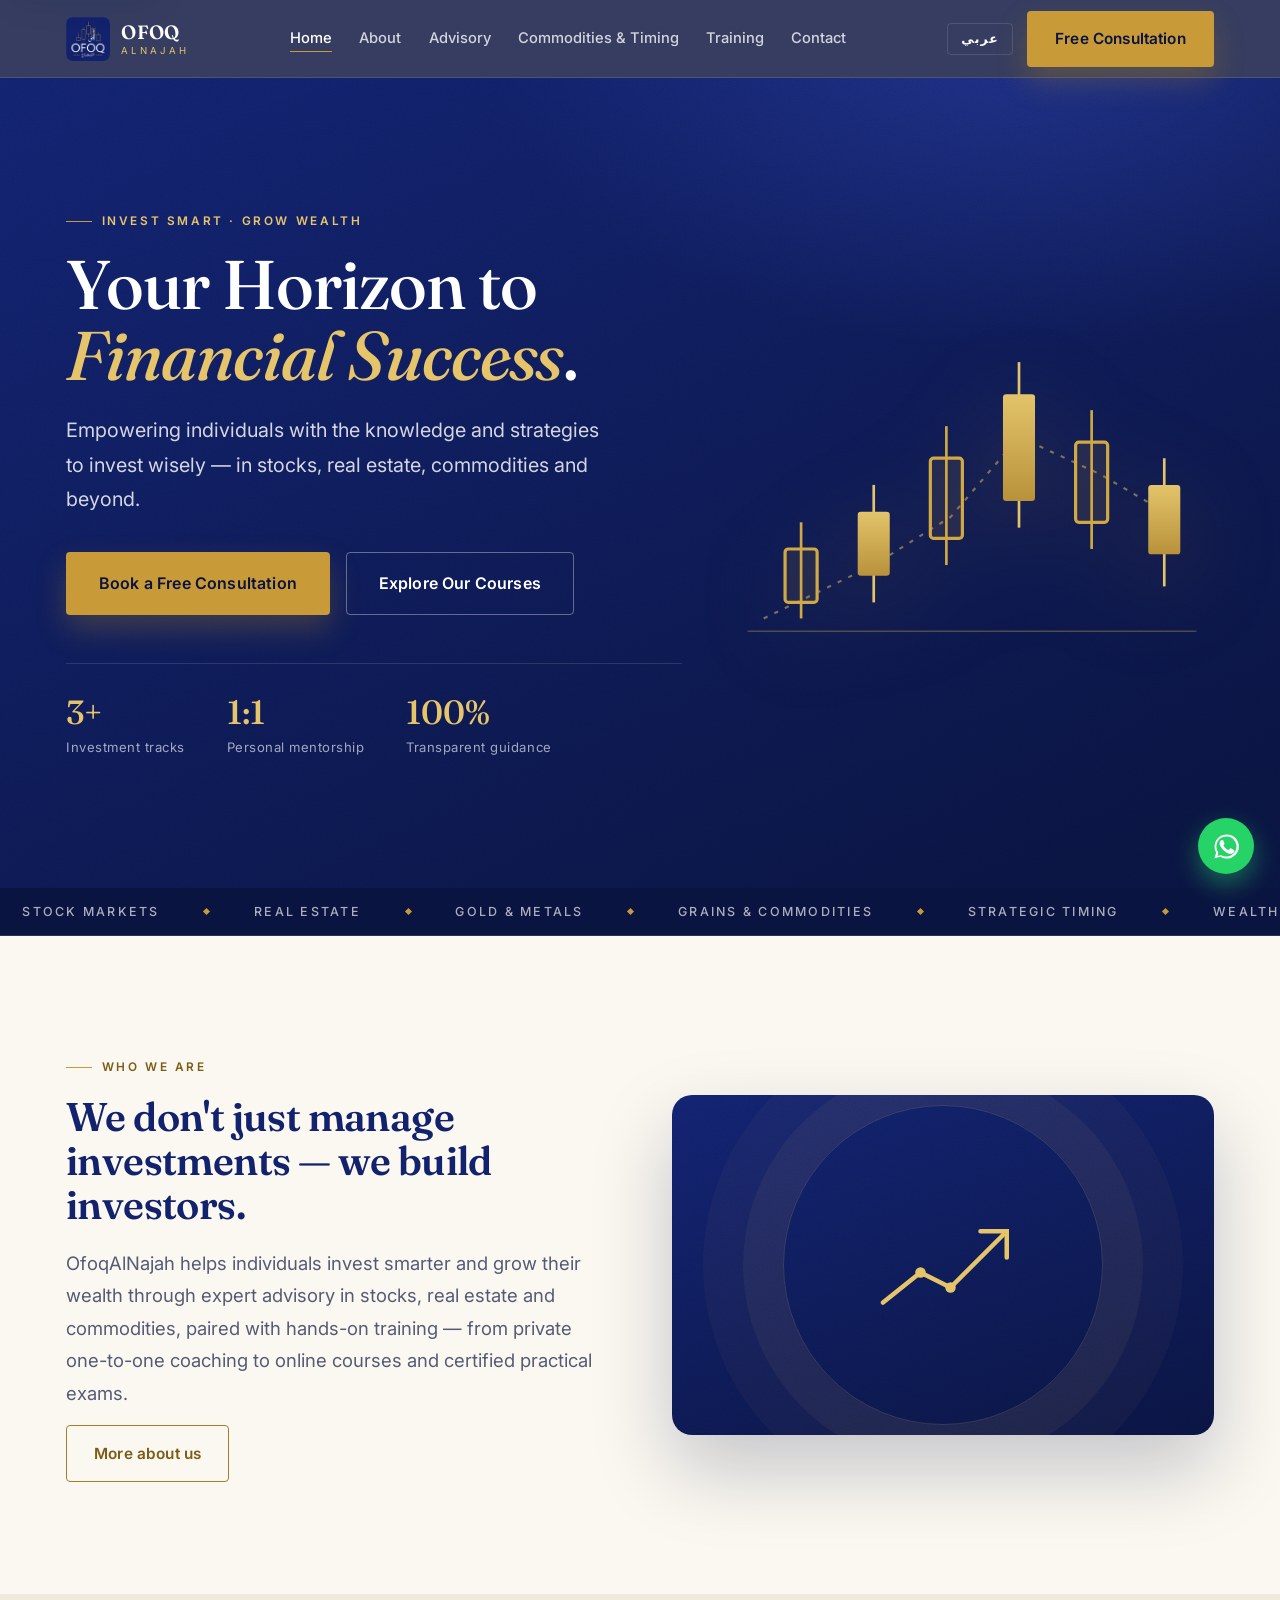
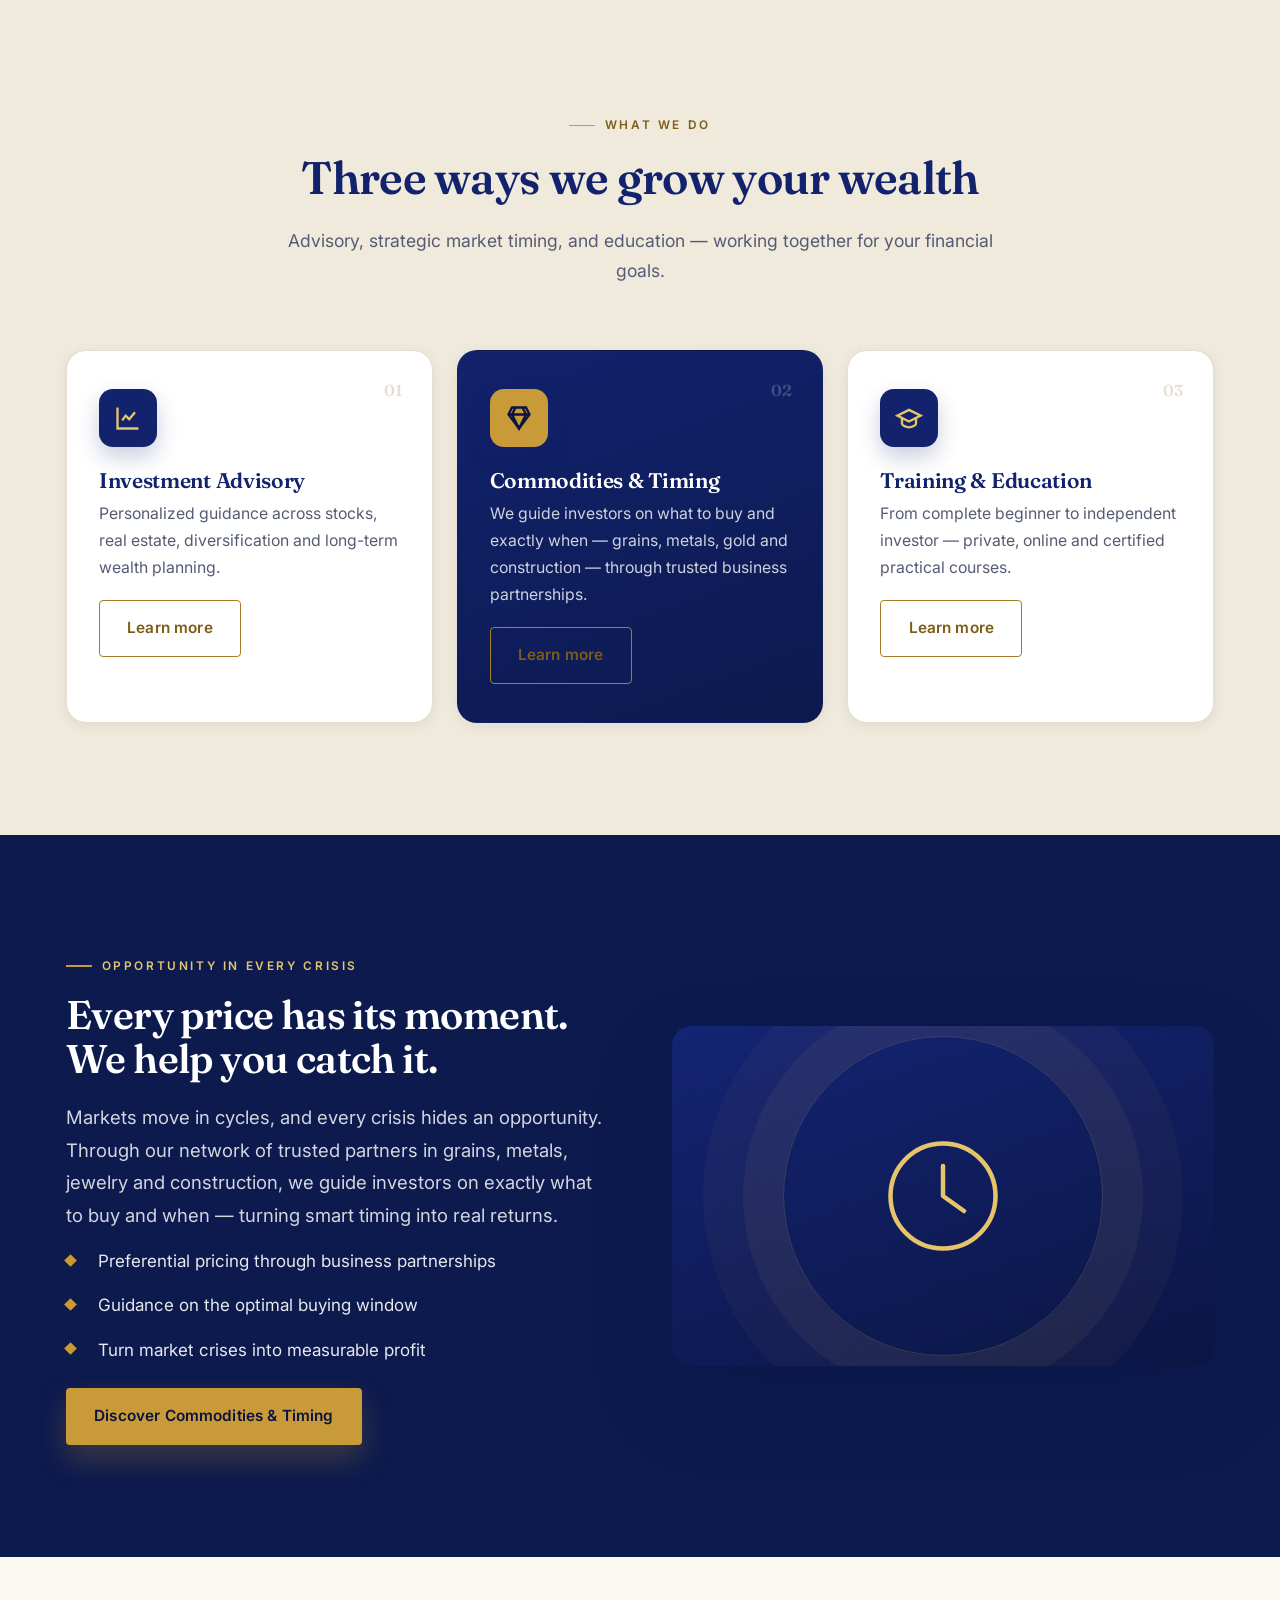
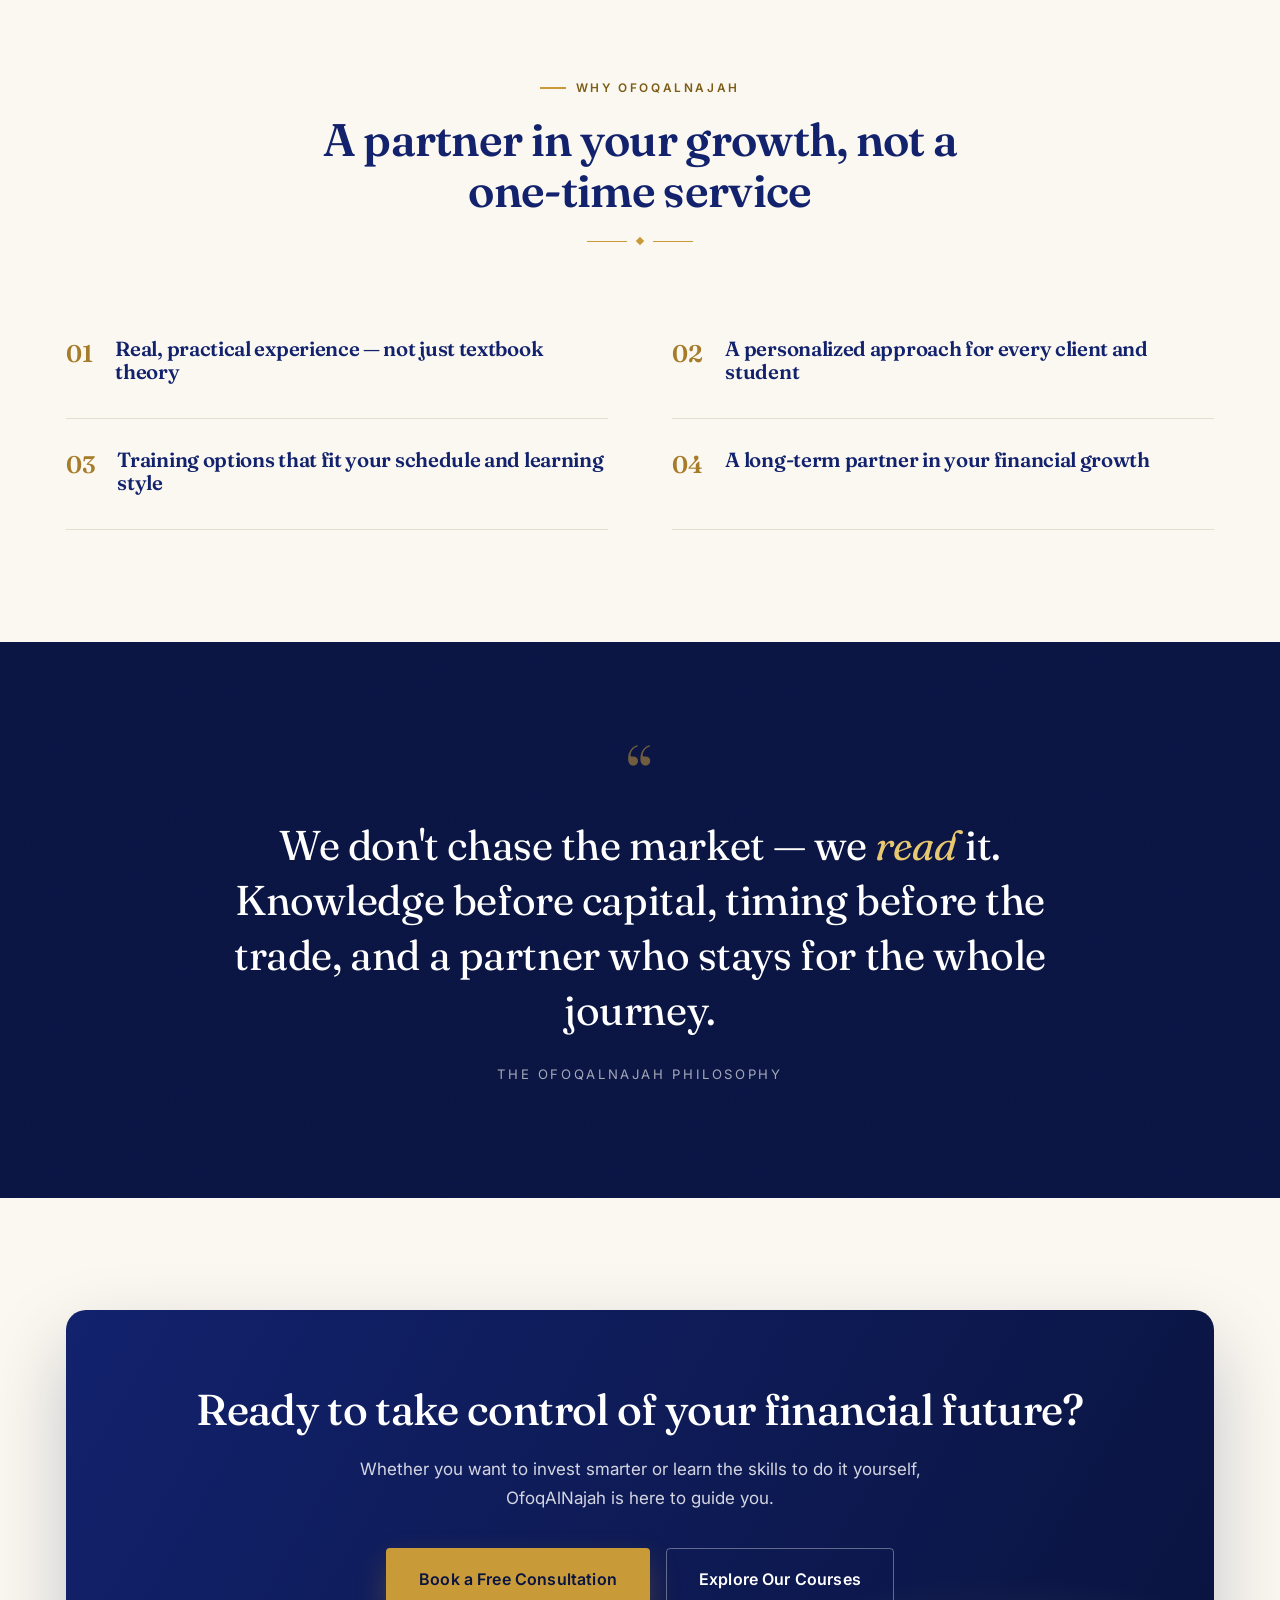
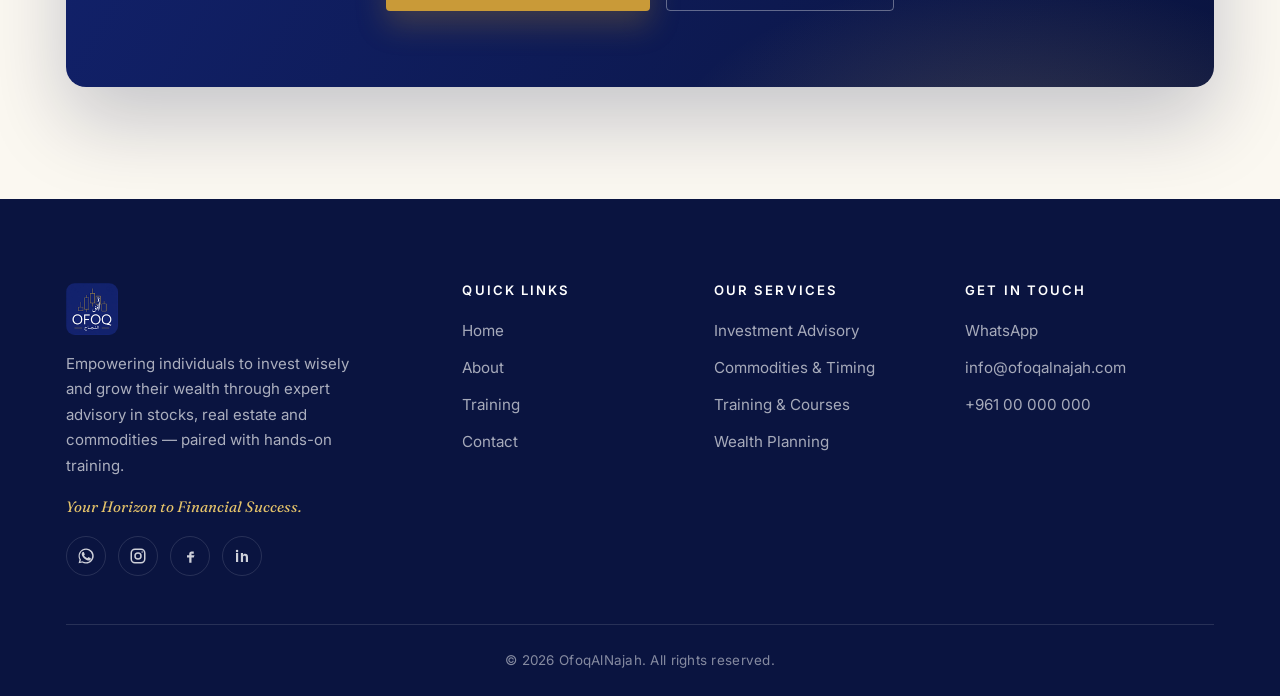
==== commit 5a35fd44: "Full SEO + accessibility/QA pass; fix all audit findings SEO: per-page Open Graph + Twitter cards, c" ====
--- a/index.html
+++ b/index.html
@@ -5,15 +5,40 @@
   <meta name="viewport" content="width=device-width, initial-scale=1.0">
   <title>OfoqAlNajah — Your Horizon to Financial Success</title>
   <meta name="description" content="Smart investing and practical financial education — stocks, real estate, commodities and hands-on training.">
+  <link rel="canonical" href="https://ofoqalnajah.com/">
+  <link rel="alternate" hreflang="en" href="https://ofoqalnajah.com/">
+  <link rel="alternate" hreflang="ar" href="https://ofoqalnajah.com/?lang=ar">
+  <link rel="alternate" hreflang="x-default" href="https://ofoqalnajah.com/">
+  <meta name="robots" content="index, follow, max-image-preview:large">
+  <meta name="theme-color" content="#12226D">
+  <meta property="og:type" content="website">
+  <meta property="og:site_name" content="OfoqAlNajah">
+  <meta property="og:title" content="OfoqAlNajah — Your Horizon to Financial Success">
+  <meta property="og:description" content="Smart investing and practical financial education — stocks, real estate, commodities and hands-on training.">
+  <meta property="og:url" content="https://ofoqalnajah.com/">
+  <meta property="og:image" content="https://ofoqalnajah.com/assets/og-image.jpg">
+  <meta property="og:image:width" content="1200">
+  <meta property="og:image:height" content="630">
+  <meta property="og:image:alt" content="OfoqAlNajah — Your Horizon to Financial Success">
+  <meta property="og:locale" content="en_US">
+  <meta property="og:locale:alternate" content="ar_AR">
+  <meta name="twitter:card" content="summary_large_image">
+  <meta name="twitter:title" content="OfoqAlNajah — Your Horizon to Financial Success">
+  <meta name="twitter:description" content="Smart investing and practical financial education — stocks, real estate, commodities and hands-on training.">
+  <meta name="twitter:image" content="https://ofoqalnajah.com/assets/og-image.jpg">
+  <link rel="manifest" href="/site.webmanifest">
   <link rel="icon" type="image/png" href="assets/favicon.png">
   <link rel="apple-touch-icon" href="assets/apple-touch-icon.png">
   <link rel="preconnect" href="https://fonts.googleapis.com">
   <link rel="preconnect" href="https://fonts.gstatic.com" crossorigin>
-  <link href="https://fonts.googleapis.com/css2?family=Cairo:wght@400;500;600;700;800&family=Fraunces:ital,opsz,wght@0,9..144,400..600;1,9..144,400..600&family=Inter:wght@400;500;600;700&display=swap" rel="stylesheet">
+  <link href="https://fonts.googleapis.com/css2?family=Fraunces:ital,opsz,wght@0,9..144,400..600;1,9..144,400..600&family=Inter:wght@400;500;600;700&display=swap" rel="stylesheet">
+  <script>(function(){try{var p=new URLSearchParams(location.search).get('lang');var l=(p==='ar'||p==='en')?p:localStorage.getItem('ofoq_lang');if(l==='ar'){var d=document.documentElement;d.lang='ar';d.dir='rtl';}}catch(e){}})();</script>
   <link rel="stylesheet" href="css/styles.css">
 </head>
 <body>
+  <a class="skip-link" href="#main" data-i18n="a11y.skip">Skip to content</a>
   <header class="site-header"></header>
+  <main id="main" tabindex="-1">
 
   <!-- HERO -->
   <section class="hero">
@@ -189,6 +214,7 @@
     </div>
   </section>
 
+  </main>
   <footer class="site-footer"></footer>
   <script src="js/i18n.js"></script>
   <script src="js/main.js"></script>
--- a/css/styles.css
+++ b/css/styles.css
@@ -16,6 +16,7 @@
   --gold:        #C99A38;
   --gold-bright: #E6C46A;
   --gold-deep:   #A67C2A;
+  --gold-text:   #7C5C16; /* AA-compliant gold for small text on light surfaces */
 
   /* Warm light surfaces (no stark white) */
   --paper:   #FBF8F1;
@@ -83,7 +84,7 @@
 .kicker {
   display: inline-flex; align-items: center; gap: .6rem;
   font-family: var(--font-ui); font-weight: 600; font-size: .74rem; letter-spacing: .22em;
-  text-transform: uppercase; color: var(--gold-deep); margin-bottom: 1.1rem;
+  text-transform: uppercase; color: var(--gold-text); margin-bottom: 1.1rem;
 }
 .kicker::before { content: ""; width: 26px; height: 1.5px; background: var(--gold); display: inline-block; }
 .section-navy .kicker, .hero .kicker, .page-hero .kicker { color: var(--gold-bright); }
@@ -104,12 +105,12 @@
 .btn-gold:hover { background: var(--gold-bright); }
 .btn-navy { background: var(--navy); color: #fff; }
 .btn-navy:hover { background: var(--navy-700); }
-.btn-outline { border-color: var(--gold); color: var(--gold-deep); background: transparent; }
+.btn-outline { border-color: var(--gold-deep); color: var(--gold-text); background: transparent; }
 .btn-outline:hover { background: var(--gold); color: var(--navy-950); border-color: var(--gold); }
 .btn-outline-white { border-color: rgba(255,255,255,.35); color: #fff; }
 .btn-outline-white:hover { background: #fff; color: var(--navy); border-color: #fff; }
 .btn-lg { padding: 1.05rem 2rem; font-size: 1rem; }
-.btn-ghost { padding-inline: 0; color: var(--gold-deep); border: 0; position: relative; }
+.btn-ghost { padding-inline: 0; color: var(--gold-text); border: 0; position: relative; }
 .btn-ghost::after { content:""; position:absolute; inset-inline: 0; bottom: 2px; height: 1.5px; background: currentColor; transform: scaleX(.4); transform-origin: inline-start; opacity:.5; transition: transform .3s var(--ease), opacity .3s; }
 .btn-ghost:hover::after { transform: scaleX(1); opacity: 1; }
 
@@ -260,7 +261,7 @@
 .pullquote cite { display: block; margin-top: 1.6rem; font-family: var(--font-ui); font-style: normal; font-size: .82rem; letter-spacing: .2em; text-transform: uppercase; color: rgba(255,255,255,.6); }
 
 /* Steps (process) */
-.step-index { font-family: var(--font-display); font-size: 2.6rem; font-weight: 600; color: var(--gold); line-height: 1; margin-bottom: 14px; display: block; }
+.step-index { font-family: var(--font-display); font-size: 2.6rem; font-weight: 600; color: var(--gold-deep); line-height: 1; margin-bottom: 14px; display: block; }
 
 /* ---------- CTA band ---------- */
 .cta-band { position: relative; overflow: hidden; background: linear-gradient(120deg, var(--navy) 0%, var(--navy-950) 100%); color: #fff; border-radius: var(--radius-lg); padding: clamp(48px,6vw,76px); text-align: center; box-shadow: var(--shadow-lg); }
@@ -340,7 +341,12 @@
 .reveal { transition: opacity .8s var(--ease), transform .8s var(--ease); }
 html.js .reveal { opacity: 0; transform: translateY(26px); }
 html.js .reveal.in { opacity: 1; transform: none; }
-@media (prefers-reduced-motion: reduce){ html.js .reveal { opacity: 1; transform: none; transition: none; } .hero-svg, .ticker-track { animation: none; } }
+@media (prefers-reduced-motion: reduce){
+  html { scroll-behavior: auto; }
+  html.js .reveal { opacity: 1; transform: none; transition: none; }
+  .hero-svg, .ticker-track { animation: none !important; }
+  *, *::before, *::after { animation-duration: .001ms !important; animation-iteration-count: 1 !important; transition-duration: .001ms !important; }
+}
 
 /* ---------- Mobile nav ---------- */
 @media (max-width: 940px) {
@@ -355,9 +361,19 @@
 }
 
 /* ---------- Pills / utilities ---------- */
-.pill { display:inline-block; background: rgba(201,154,56,.14); color: var(--gold-deep); font-family: var(--font-ui); font-weight: 600; font-size: .7rem; letter-spacing: .12em; text-transform: uppercase; padding: .35rem .8rem; border-radius: 3px; margin-bottom: 18px; }
+.pill { display:inline-block; background: rgba(124,92,22,.12); color: var(--gold-text); font-family: var(--font-ui); font-weight: 600; font-size: .7rem; letter-spacing: .12em; text-transform: uppercase; padding: .35rem .8rem; border-radius: 3px; margin-bottom: 18px; }
 html[lang="ar"] .pill { letter-spacing: .02em; font-size: .8rem; }
 .card-gold .pill { background: rgba(230,196,106,.16); color: var(--gold-bright); }
 .text-center { text-align: center; }
 .hide { display: none !important; }
 .mt { margin-top: 2rem; }
+
+/* ---------- Focus visibility (WCAG 2.4.7) ---------- */
+:focus-visible { outline: 2px solid var(--navy); outline-offset: 2px; border-radius: 2px; }
+.site-header :focus-visible, .site-footer :focus-visible, .hero :focus-visible, .page-hero :focus-visible,
+.section-navy :focus-visible, .section-deep :focus-visible, .cta-band :focus-visible, .ticker :focus-visible,
+.wa-float:focus-visible { outline-color: var(--gold-bright); }
+
+/* ---------- Skip link (a11y) ---------- */
+.skip-link { position: absolute; inset-inline-start: 12px; top: -70px; z-index: 200; background: var(--gold); color: var(--navy-950); padding: .75rem 1.15rem; border-radius: 6px; font-family: var(--font-ui); font-weight: 600; font-size: .92rem; box-shadow: var(--shadow-md); transition: top .2s var(--ease); }
+.skip-link:focus { top: 12px; }
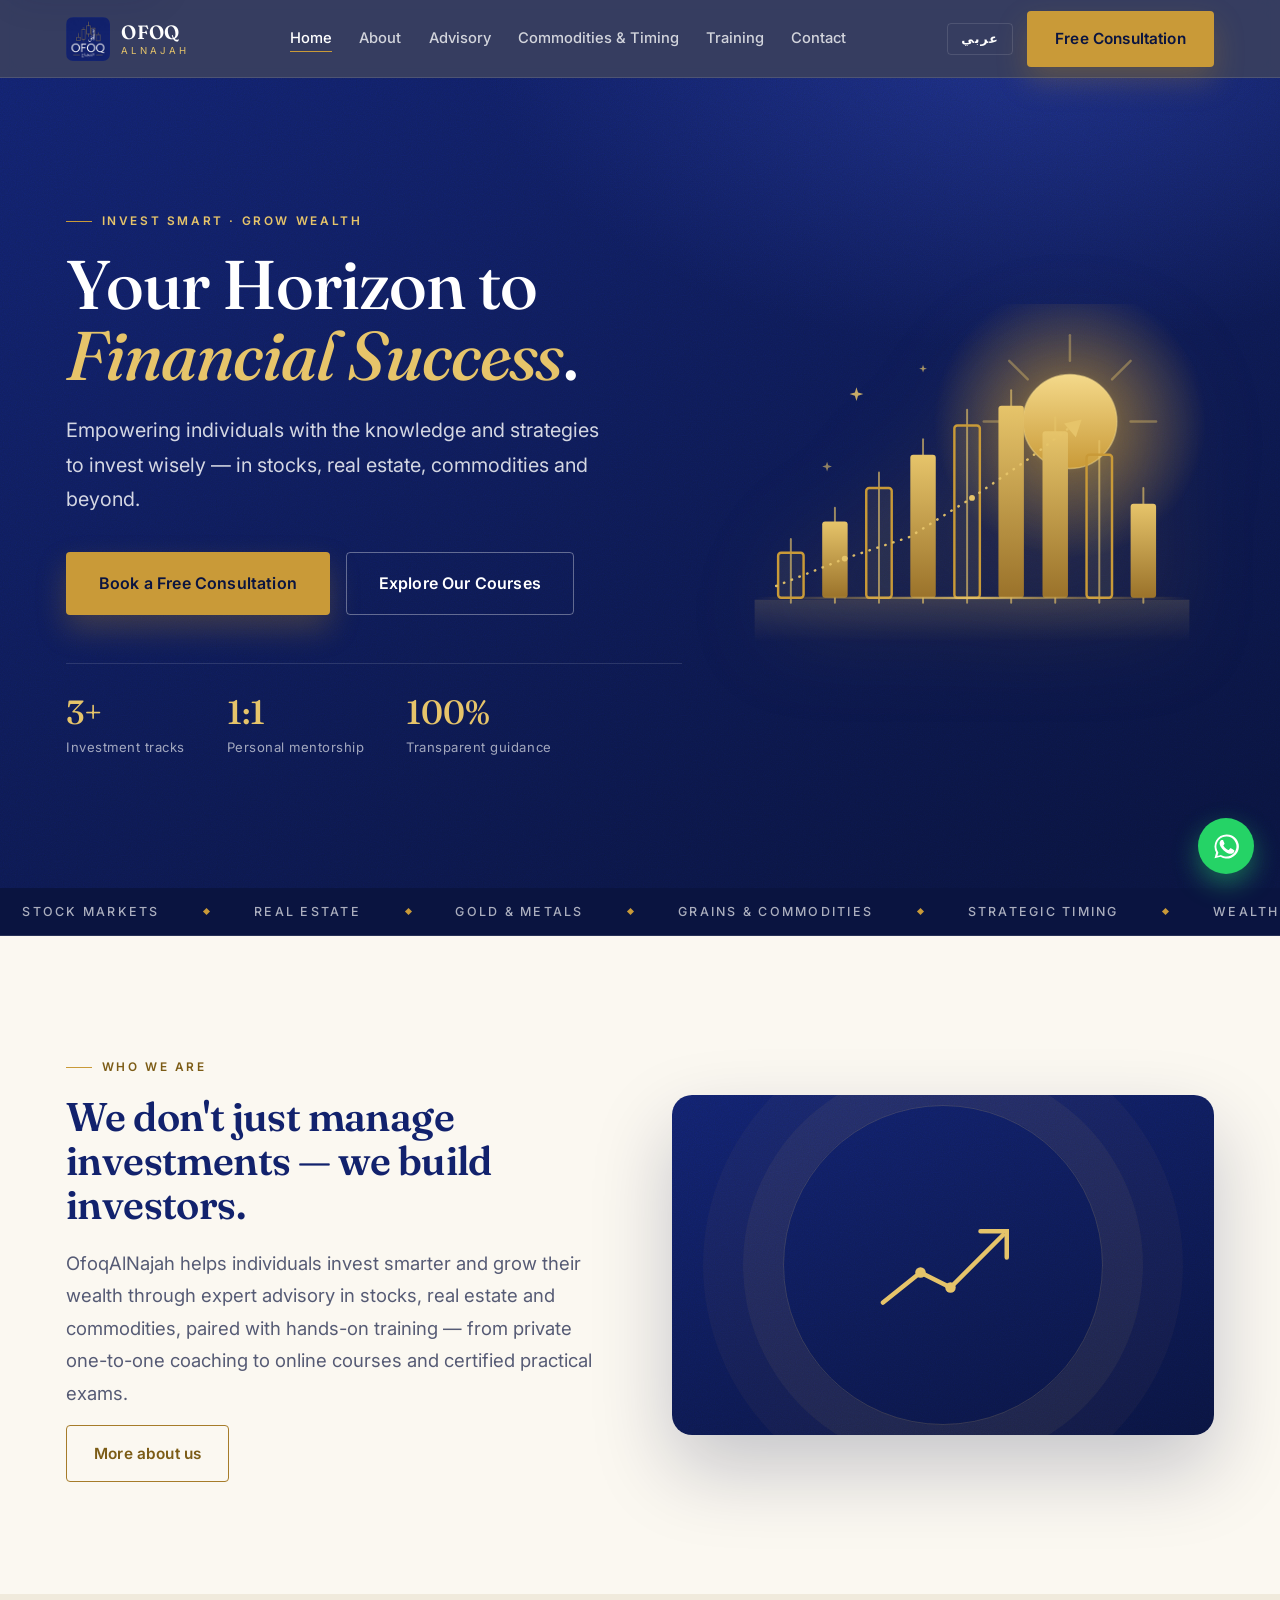
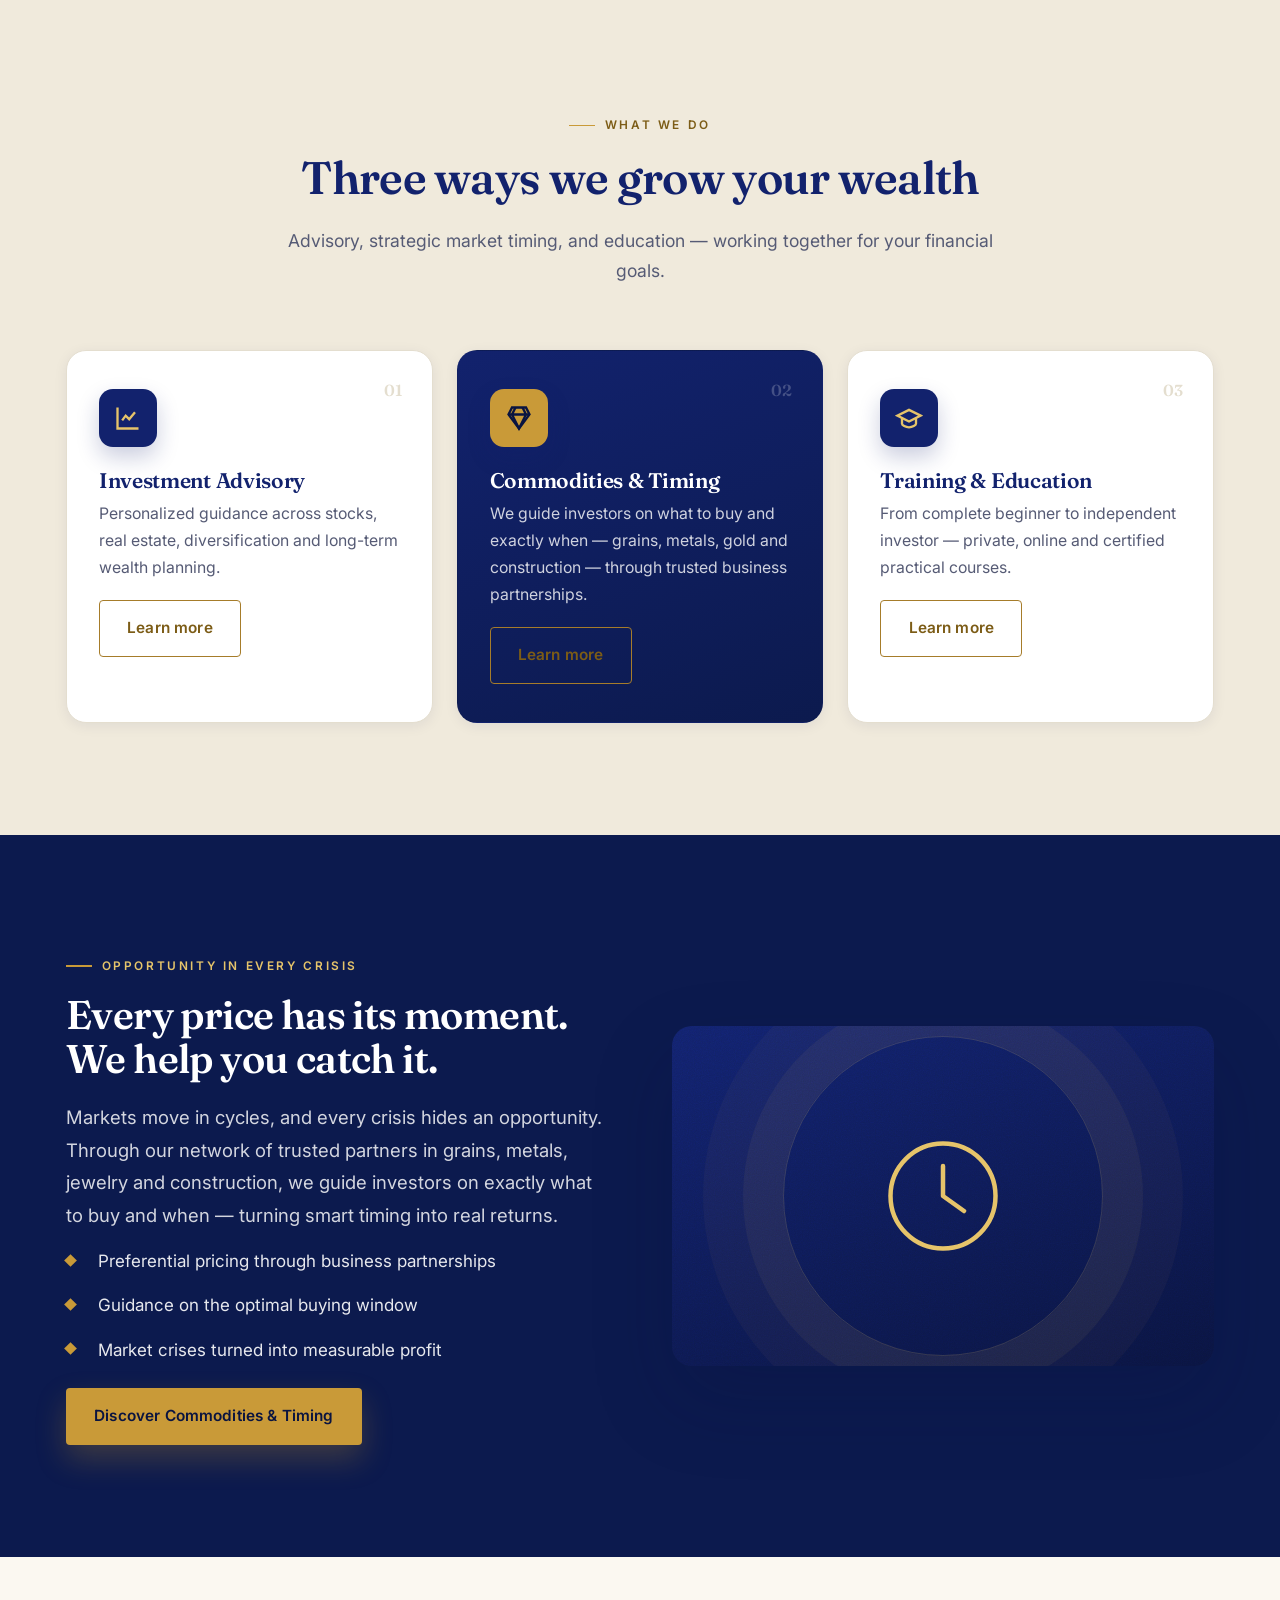
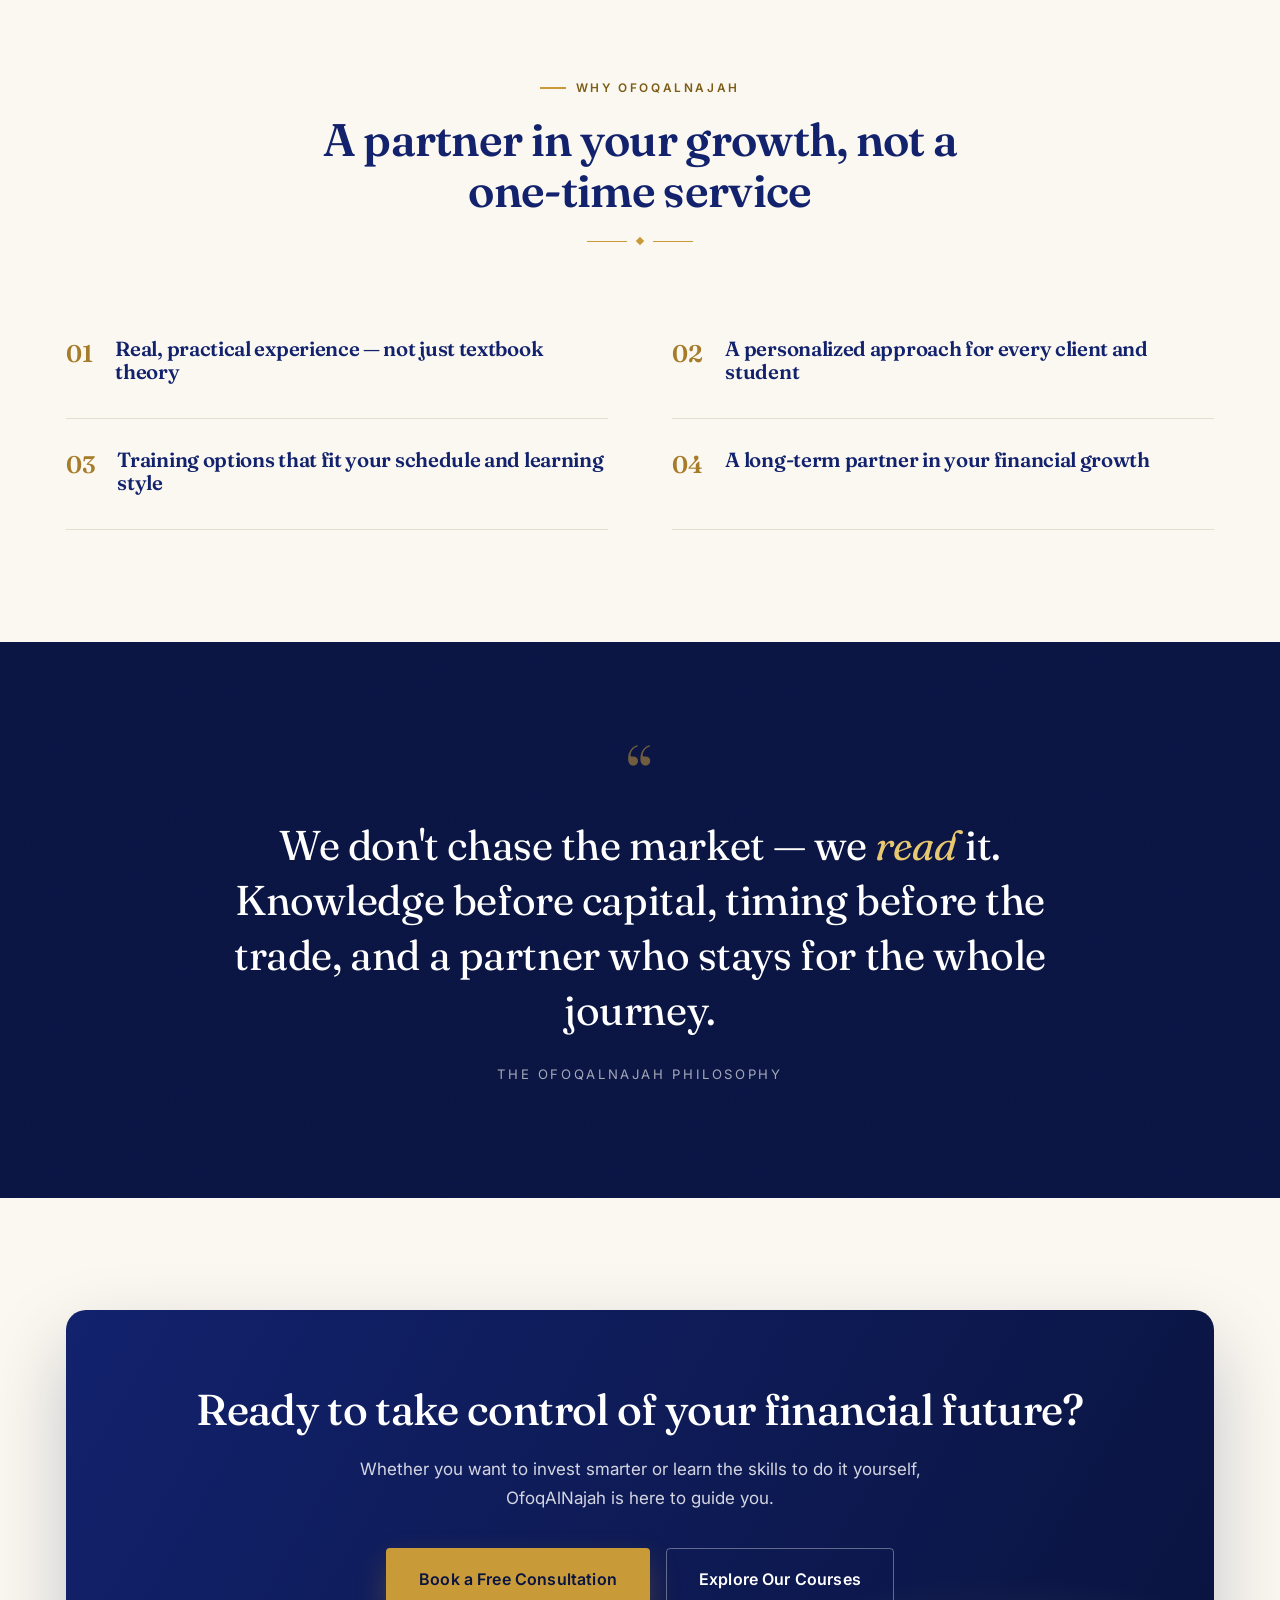
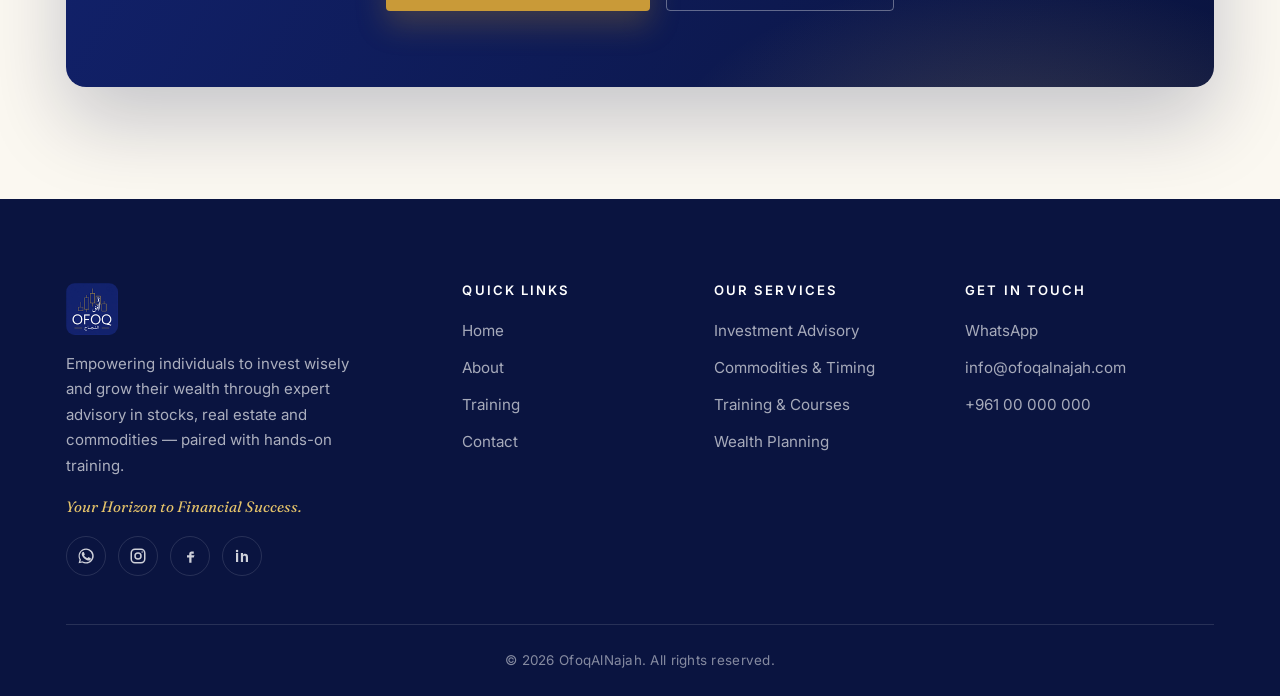
==== commit ee089726: "Fix mobile burger menu; add hero sunrise illustration; polish EN/AR copy Bug: mobile menu opened as " ====
--- a/index.html
+++ b/index.html
@@ -59,32 +59,79 @@
           </div>
         </div>
         <div class="hero-art reveal">
-          <svg class="hero-svg" viewBox="0 0 440 340" role="img" aria-label="Rising candlestick chart">
+          <svg class="hero-svg" viewBox="0 0 480 360" role="img" aria-label="Golden sunrise over a rising skyline of candlestick charts">
             <defs>
-              <linearGradient id="gold" x1="0" y1="1" x2="0" y2="0">
-                <stop offset="0" stop-color="#B8923A"/><stop offset="1" stop-color="#E3C46B"/>
+              <radialGradient id="sunGlow" cx="50%" cy="50%" r="50%">
+                <stop offset="0%" stop-color="#E6C46A" stop-opacity="0.85"/>
+                <stop offset="38%" stop-color="#C99A38" stop-opacity="0.42"/>
+                <stop offset="100%" stop-color="#C99A38" stop-opacity="0"/>
+              </radialGradient>
+              <linearGradient id="sunFill" x1="0" y1="0" x2="0" y2="1">
+                <stop offset="0%" stop-color="#F4D98A"/><stop offset="100%" stop-color="#C99A38"/>
+              </linearGradient>
+              <linearGradient id="barFill" x1="0" y1="1" x2="0" y2="0">
+                <stop offset="0%" stop-color="#9A722A"/><stop offset="100%" stop-color="#E6C46A"/>
+              </linearGradient>
+              <linearGradient id="horizonFade" x1="0" y1="0" x2="1" y2="0">
+                <stop offset="0%" stop-color="#C99A38" stop-opacity="0"/>
+                <stop offset="50%" stop-color="#E6C46A" stop-opacity="0.9"/>
+                <stop offset="100%" stop-color="#C99A38" stop-opacity="0"/>
+              </linearGradient>
+              <linearGradient id="refl" x1="0" y1="0" x2="0" y2="1">
+                <stop offset="0%" stop-color="#E6C46A" stop-opacity="0.16"/>
+                <stop offset="100%" stop-color="#E6C46A" stop-opacity="0"/>
               </linearGradient>
             </defs>
-            <line x1="10" y1="312" x2="430" y2="312" stroke="#D0A945" stroke-width="1.5" opacity="0.35"/>
-            <path d="M25 300 L128 250 L200 205 L264 130 L340 165 L400 200" fill="none" stroke="#E3C46B" stroke-width="2" stroke-dasharray="4 7" opacity="0.5"/>
-            <!-- c1 -->
-            <line x1="60" y1="210" x2="60" y2="300" stroke="#D0A945" stroke-width="2.5"/>
-            <rect x="45" y="235" width="30" height="50" rx="3" fill="rgba(208,169,69,.10)" stroke="#D0A945" stroke-width="3"/>
-            <!-- c2 -->
-            <line x1="128" y1="175" x2="128" y2="285" stroke="#E3C46B" stroke-width="2.5"/>
-            <rect x="113" y="200" width="30" height="60" rx="3" fill="url(#gold)"/>
-            <!-- c3 -->
-            <line x1="196" y1="120" x2="196" y2="250" stroke="#D0A945" stroke-width="2.5"/>
-            <rect x="181" y="150" width="30" height="75" rx="3" fill="rgba(208,169,69,.10)" stroke="#D0A945" stroke-width="3"/>
-            <!-- c4 peak -->
-            <line x1="264" y1="60" x2="264" y2="215" stroke="#E3C46B" stroke-width="2.5"/>
-            <rect x="249" y="90" width="30" height="100" rx="3" fill="url(#gold)"/>
-            <!-- c5 -->
-            <line x1="332" y1="105" x2="332" y2="235" stroke="#D0A945" stroke-width="2.5"/>
-            <rect x="317" y="135" width="30" height="75" rx="3" fill="rgba(208,169,69,.10)" stroke="#D0A945" stroke-width="3"/>
-            <!-- c6 -->
-            <line x1="400" y1="150" x2="400" y2="270" stroke="#E3C46B" stroke-width="2.5"/>
-            <rect x="385" y="175" width="30" height="65" rx="3" fill="url(#gold)"/>
+
+            <!-- sun glow + sun -->
+            <circle class="hero-sun-glow" cx="340" cy="120" r="140" fill="url(#sunGlow)"/>
+            <g stroke="#E6C46A" stroke-width="2.5" stroke-linecap="round" opacity="0.4">
+              <line x1="340" y1="58" x2="340" y2="32"/>
+              <line x1="383" y1="77" x2="402" y2="58"/>
+              <line x1="402" y1="120" x2="428" y2="120"/>
+              <line x1="297" y1="77" x2="278" y2="58"/>
+              <line x1="278" y1="120" x2="252" y2="120"/>
+            </g>
+            <circle cx="340" cy="120" r="48" fill="url(#sunFill)"/>
+            <circle cx="340" cy="120" r="48" fill="none" stroke="#F4D98A" stroke-width="1.5" opacity="0.5"/>
+
+            <!-- sparkles -->
+            <g fill="#E6C46A">
+              <path transform="translate(122 92)" d="M0 -7 L1.6 -1.6 L7 0 L1.6 1.6 L0 7 L-1.6 1.6 L-7 0 L-1.6 -1.6 Z" opacity="0.85"/>
+              <path transform="translate(92 166)" d="M0 -5 L1.2 -1.2 L5 0 L1.2 1.2 L0 5 L-1.2 1.2 L-5 0 L-1.2 -1.2 Z" opacity="0.6"/>
+              <path transform="translate(190 66)" d="M0 -4 L1 -1 L4 0 L1 1 L0 4 L-1 1 L-4 0 L-1 -1 Z" opacity="0.7"/>
+            </g>
+
+            <!-- candlestick skyline (base y=300) -->
+            <g stroke-linecap="round">
+              <line x1="55"  y1="240" x2="55"  y2="305" stroke="#E6C46A" stroke-width="2" opacity="0.65"/>
+              <rect x="42"  y="254" width="26" height="46"  rx="3" fill="rgba(230,196,106,0.08)" stroke="#C99A38" stroke-width="2.5"/>
+              <line x1="100" y1="208" x2="100" y2="305" stroke="#E6C46A" stroke-width="2" opacity="0.65"/>
+              <rect x="87"  y="222" width="26" height="78"  rx="3" fill="url(#barFill)"/>
+              <line x1="145" y1="172" x2="145" y2="305" stroke="#E6C46A" stroke-width="2" opacity="0.65"/>
+              <rect x="132" y="188" width="26" height="112" rx="3" fill="rgba(230,196,106,0.08)" stroke="#C99A38" stroke-width="2.5"/>
+              <line x1="190" y1="138" x2="190" y2="305" stroke="#E6C46A" stroke-width="2" opacity="0.65"/>
+              <rect x="177" y="154" width="26" height="146" rx="3" fill="url(#barFill)"/>
+              <line x1="235" y1="108" x2="235" y2="305" stroke="#E6C46A" stroke-width="2" opacity="0.65"/>
+              <rect x="222" y="124" width="26" height="176" rx="3" fill="rgba(230,196,106,0.08)" stroke="#C99A38" stroke-width="2.5"/>
+              <line x1="280" y1="88"  x2="280" y2="305" stroke="#E6C46A" stroke-width="2" opacity="0.65"/>
+              <rect x="267" y="104" width="26" height="196" rx="3" fill="url(#barFill)"/>
+              <line x1="325" y1="116" x2="325" y2="305" stroke="#E6C46A" stroke-width="2" opacity="0.65"/>
+              <rect x="312" y="130" width="26" height="170" rx="3" fill="url(#barFill)"/>
+              <line x1="370" y1="140" x2="370" y2="305" stroke="#E6C46A" stroke-width="2" opacity="0.65"/>
+              <rect x="357" y="154" width="26" height="146" rx="3" fill="rgba(230,196,106,0.08)" stroke="#C99A38" stroke-width="2.5"/>
+              <line x1="415" y1="188" x2="415" y2="305" stroke="#E6C46A" stroke-width="2" opacity="0.65"/>
+              <rect x="402" y="204" width="26" height="96"  rx="3" fill="url(#barFill)"/>
+            </g>
+
+            <!-- horizon + reflection -->
+            <rect x="18" y="299" width="444" height="2.5" fill="url(#horizonFade)"/>
+            <rect x="18" y="302" width="444" height="44"  fill="url(#refl)"/>
+
+            <!-- growth trend line -->
+            <path d="M40 288 L110 260 L176 238 L240 198 L298 158 L340 126" fill="none" stroke="#E6C46A" stroke-width="2.5" stroke-dasharray="0.5 8" stroke-linecap="round" opacity="0.95"/>
+            <g fill="#E6C46A"><circle cx="110" cy="260" r="3"/><circle cx="240" cy="198" r="3"/></g>
+            <path d="M352 118 L334 122 L346 136 Z" fill="#E6C46A"/>
           </svg>
         </div>
       </div>
--- a/css/styles.css
+++ b/css/styles.css
@@ -173,6 +173,8 @@
 .hero-art { display: flex; justify-content: center; }
 .hero-svg { width: 100%; max-width: 470px; height: auto; filter: drop-shadow(0 20px 44px rgba(166,124,42,.28)); animation: floaty 7s ease-in-out infinite; }
 @keyframes floaty { 0%,100%{ transform: translateY(0); } 50%{ transform: translateY(-14px); } }
+.hero-sun-glow { transform-box: fill-box; transform-origin: center; animation: sunpulse 5s ease-in-out infinite; }
+@keyframes sunpulse { 0%,100%{ opacity: .8; transform: scale(1); } 50%{ opacity: 1; transform: scale(1.06); } }
 @media (max-width: 900px){ .hero-grid { grid-template-columns: 1fr; } .hero-art { display: none; } }
 
 /* ---------- Sections ---------- */
@@ -350,6 +352,9 @@
 
 /* ---------- Mobile nav ---------- */
 @media (max-width: 940px) {
+  /* Off-canvas menu is position:fixed inside the header; backdrop-filter on the header
+     would make it a containing block and trap the menu. Drop it on mobile. */
+  .site-header { backdrop-filter: none; -webkit-backdrop-filter: none; background: var(--navy-950); }
   .hamburger { display: flex; }
   .nav-links { position: fixed; inset-block-start: var(--header-h); inset-inline: 0; inset-block-end: 0; background: var(--navy-950); flex-direction: column; align-items: stretch; gap: 0; padding: 22px; transform: translateX(100%); visibility: hidden; transition: transform .35s var(--ease), visibility .35s; overflow-y: auto; }
   html[dir="rtl"] .nav-links { transform: translateX(-100%); }
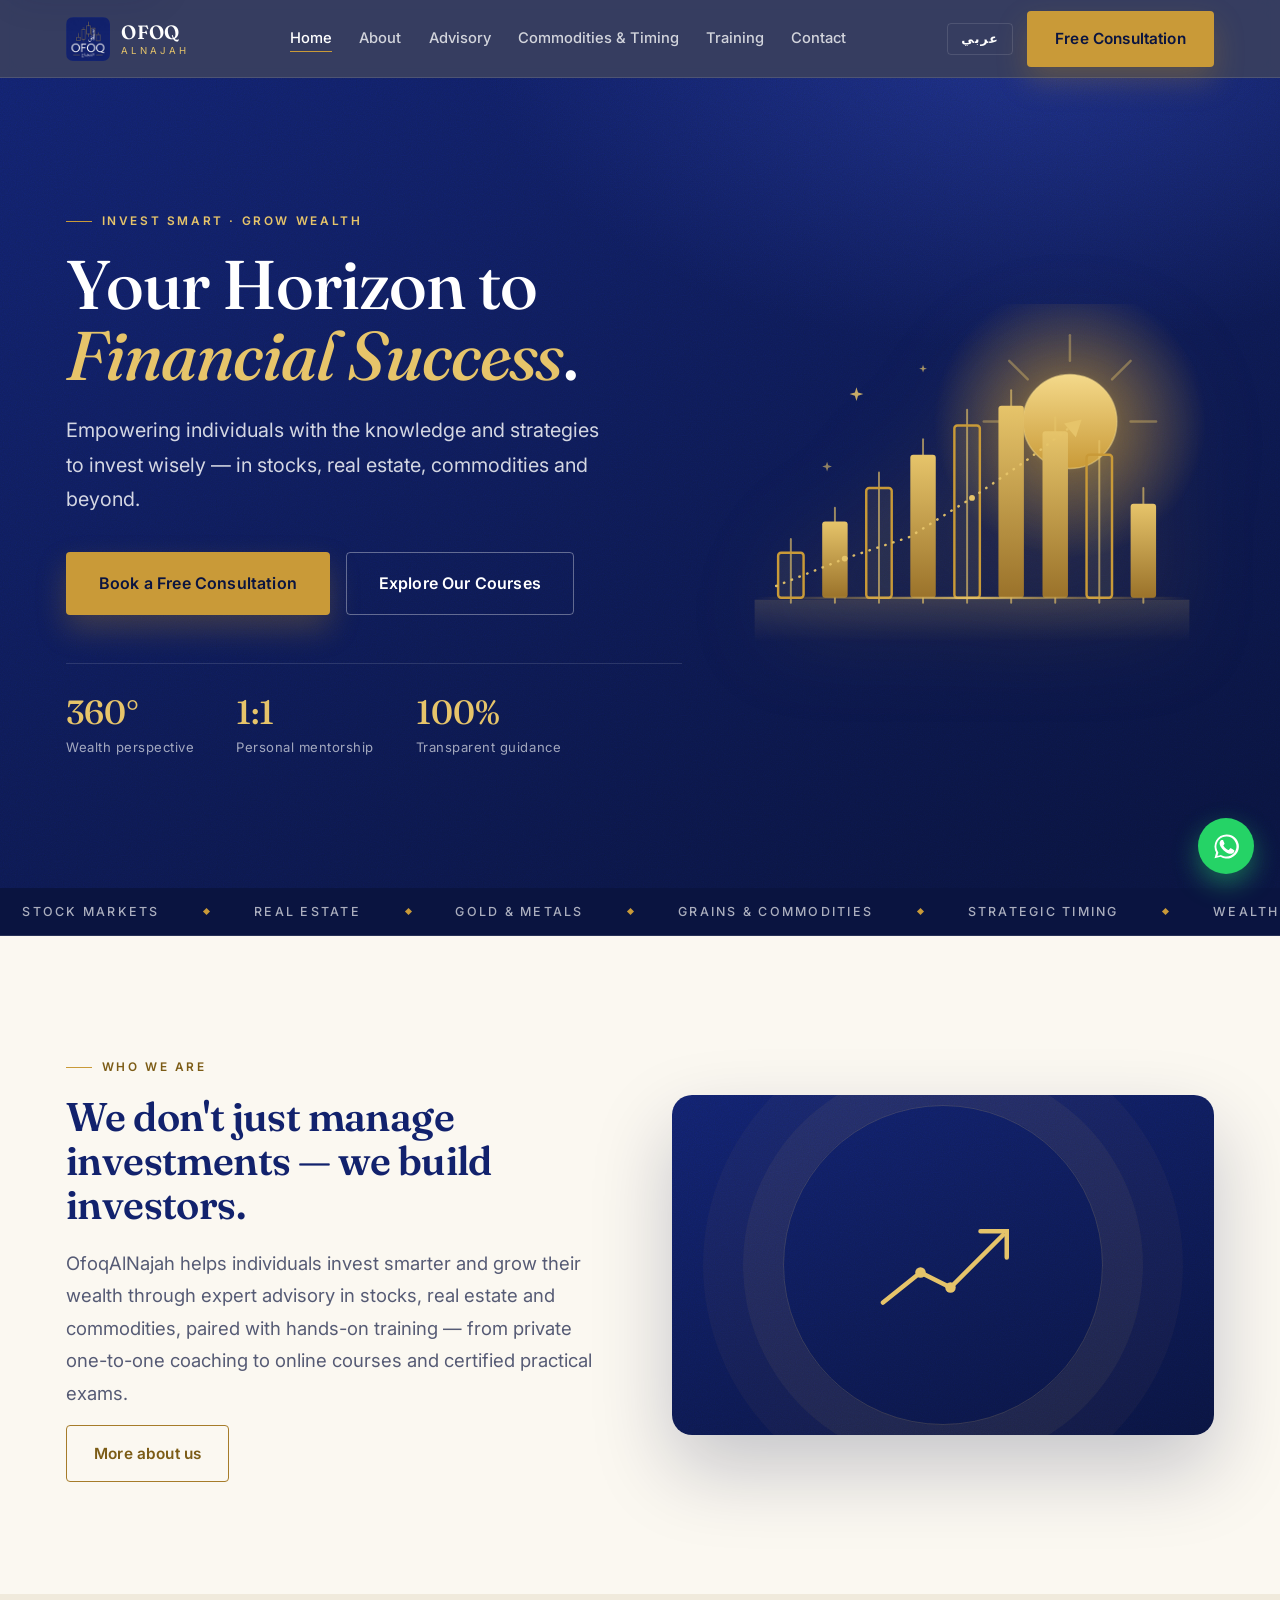
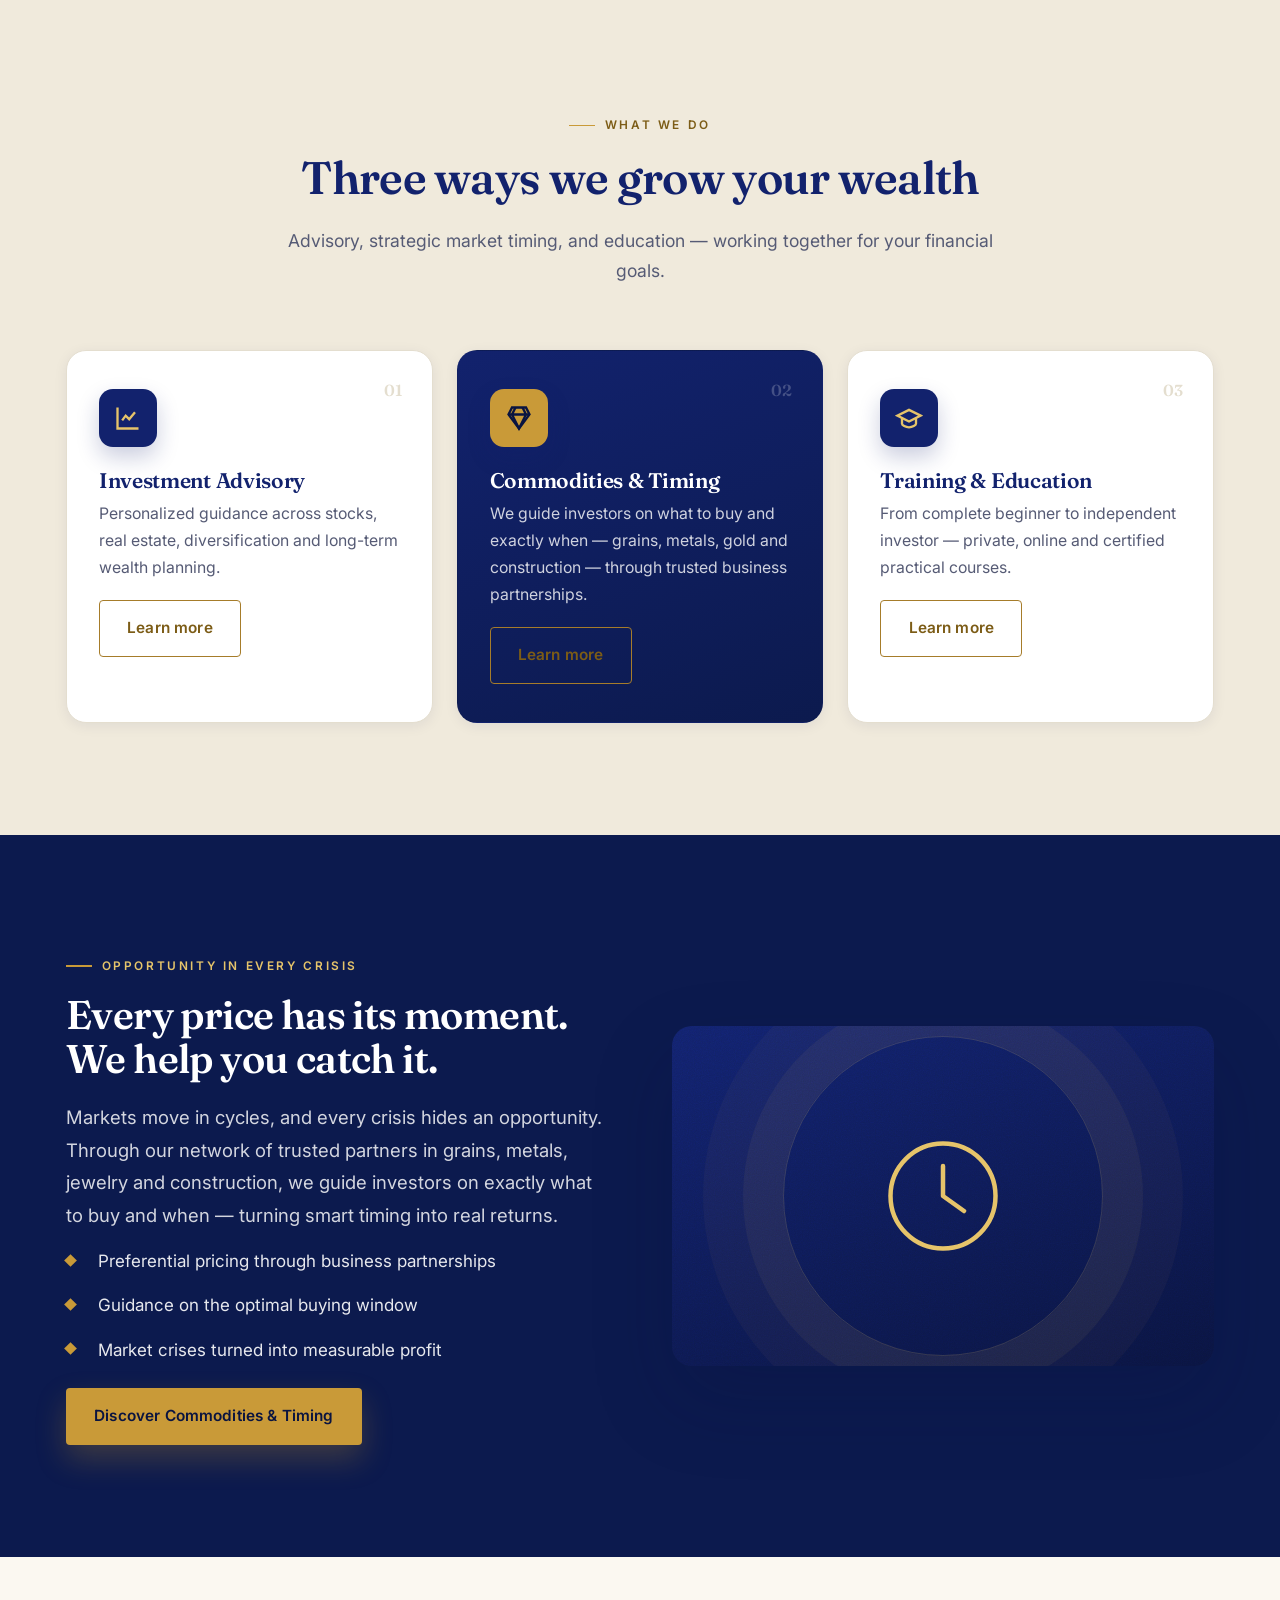
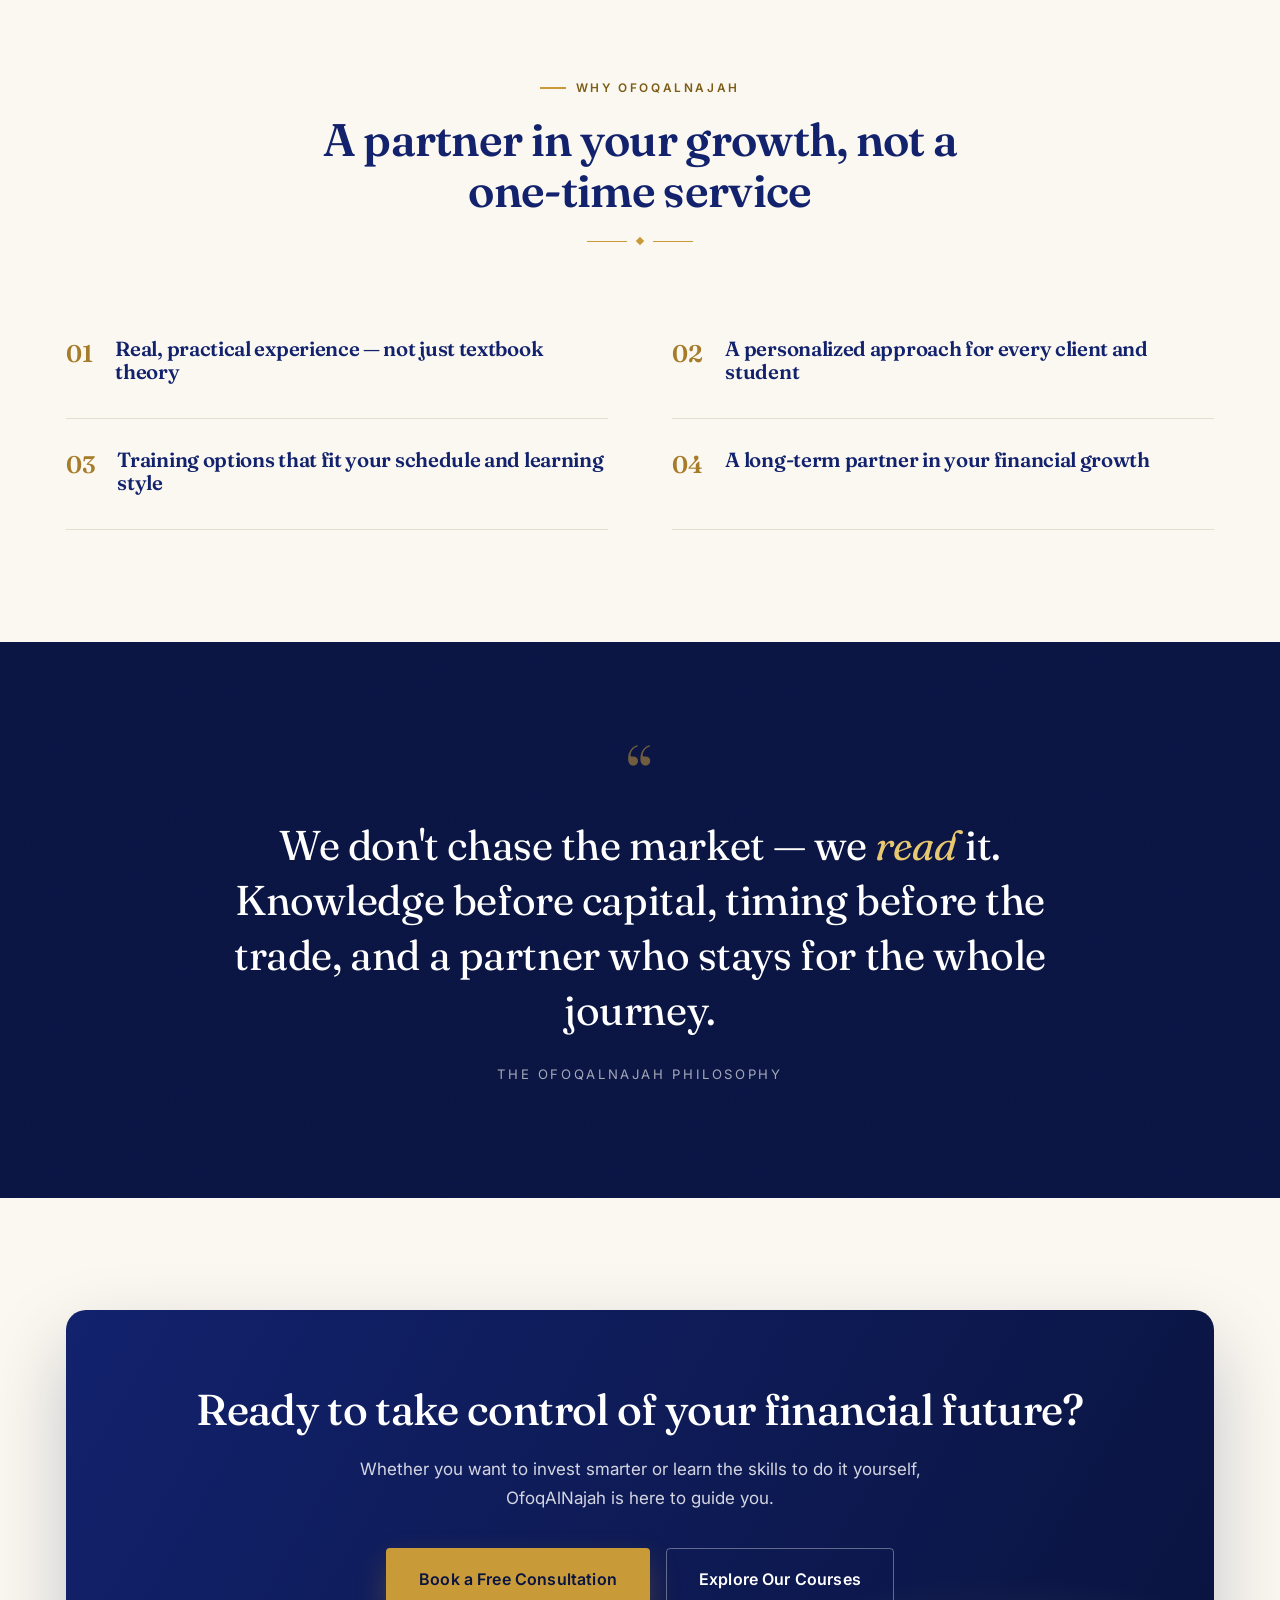
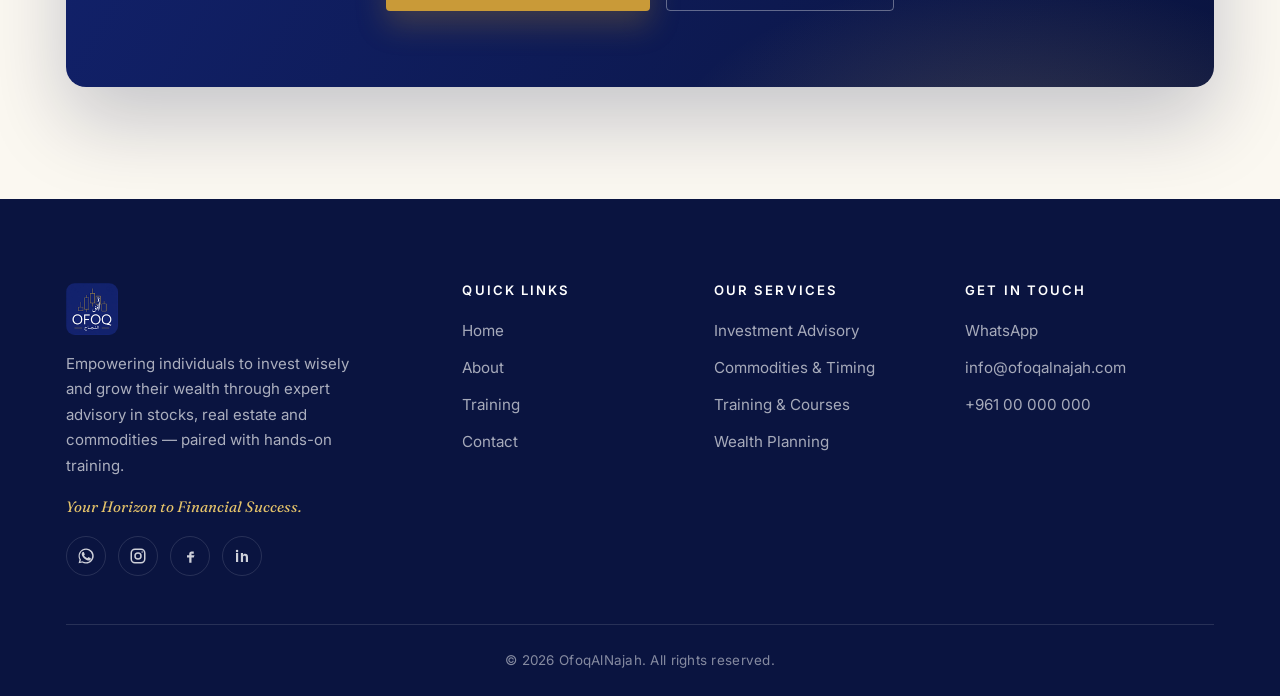
==== commit 011616f7: "Hero stat -> '360 / Wealth perspective'; add skyline rise-in animation Replaced the '3+ / Investment" ====
--- a/index.html
+++ b/index.html
@@ -103,7 +103,7 @@
             </g>
 
             <!-- candlestick skyline (base y=300) -->
-            <g stroke-linecap="round">
+            <g class="skyline" stroke-linecap="round">
               <line x1="55"  y1="240" x2="55"  y2="305" stroke="#E6C46A" stroke-width="2" opacity="0.65"/>
               <rect x="42"  y="254" width="26" height="46"  rx="3" fill="rgba(230,196,106,0.08)" stroke="#C99A38" stroke-width="2.5"/>
               <line x1="100" y1="208" x2="100" y2="305" stroke="#E6C46A" stroke-width="2" opacity="0.65"/>
--- a/css/styles.css
+++ b/css/styles.css
@@ -175,6 +175,8 @@
 @keyframes floaty { 0%,100%{ transform: translateY(0); } 50%{ transform: translateY(-14px); } }
 .hero-sun-glow { transform-box: fill-box; transform-origin: center; animation: sunpulse 5s ease-in-out infinite; }
 @keyframes sunpulse { 0%,100%{ opacity: .8; transform: scale(1); } 50%{ opacity: 1; transform: scale(1.06); } }
+.skyline { transform-box: fill-box; transform-origin: 50% 100%; animation: skylineRise 1.1s var(--ease) .15s both; }
+@keyframes skylineRise { from{ transform: scaleY(0); opacity: 0; } to{ transform: scaleY(1); opacity: 1; } }
 @media (max-width: 900px){ .hero-grid { grid-template-columns: 1fr; } .hero-art { display: none; } }
 
 /* ---------- Sections ---------- */
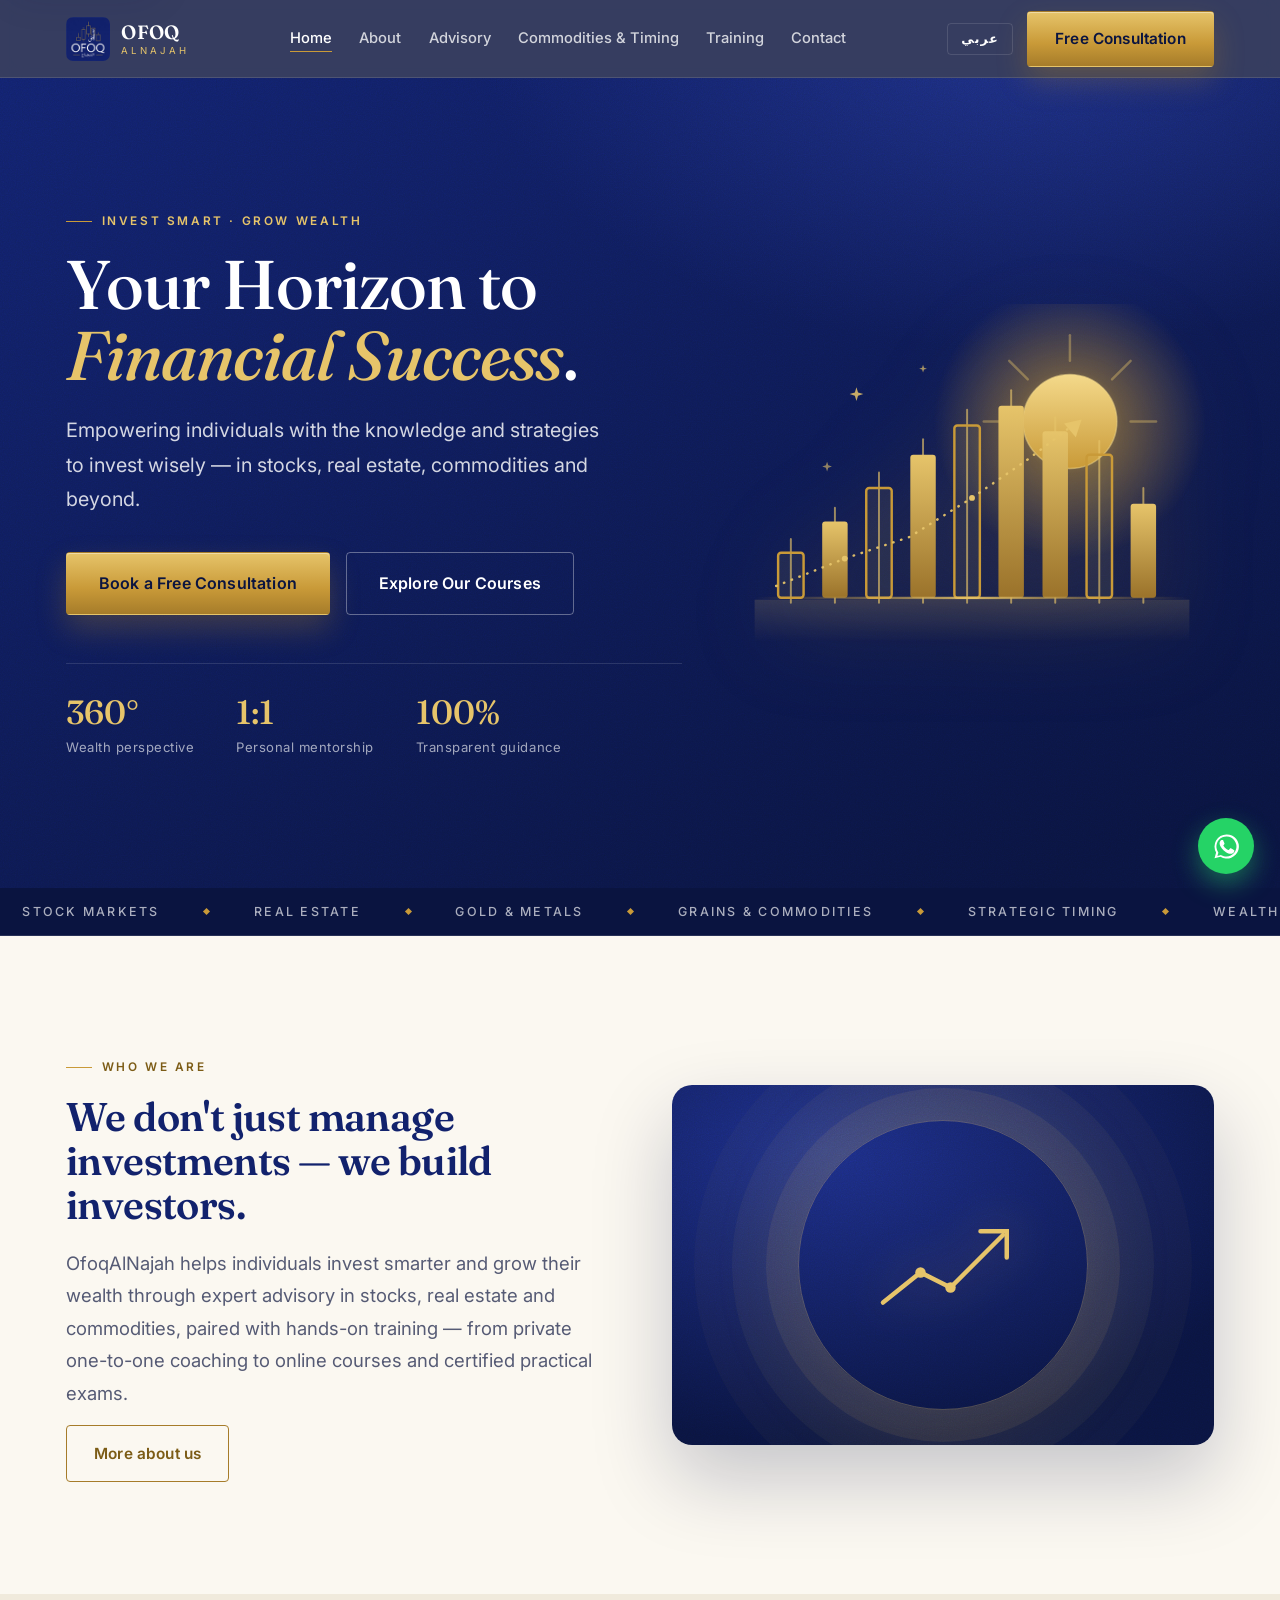
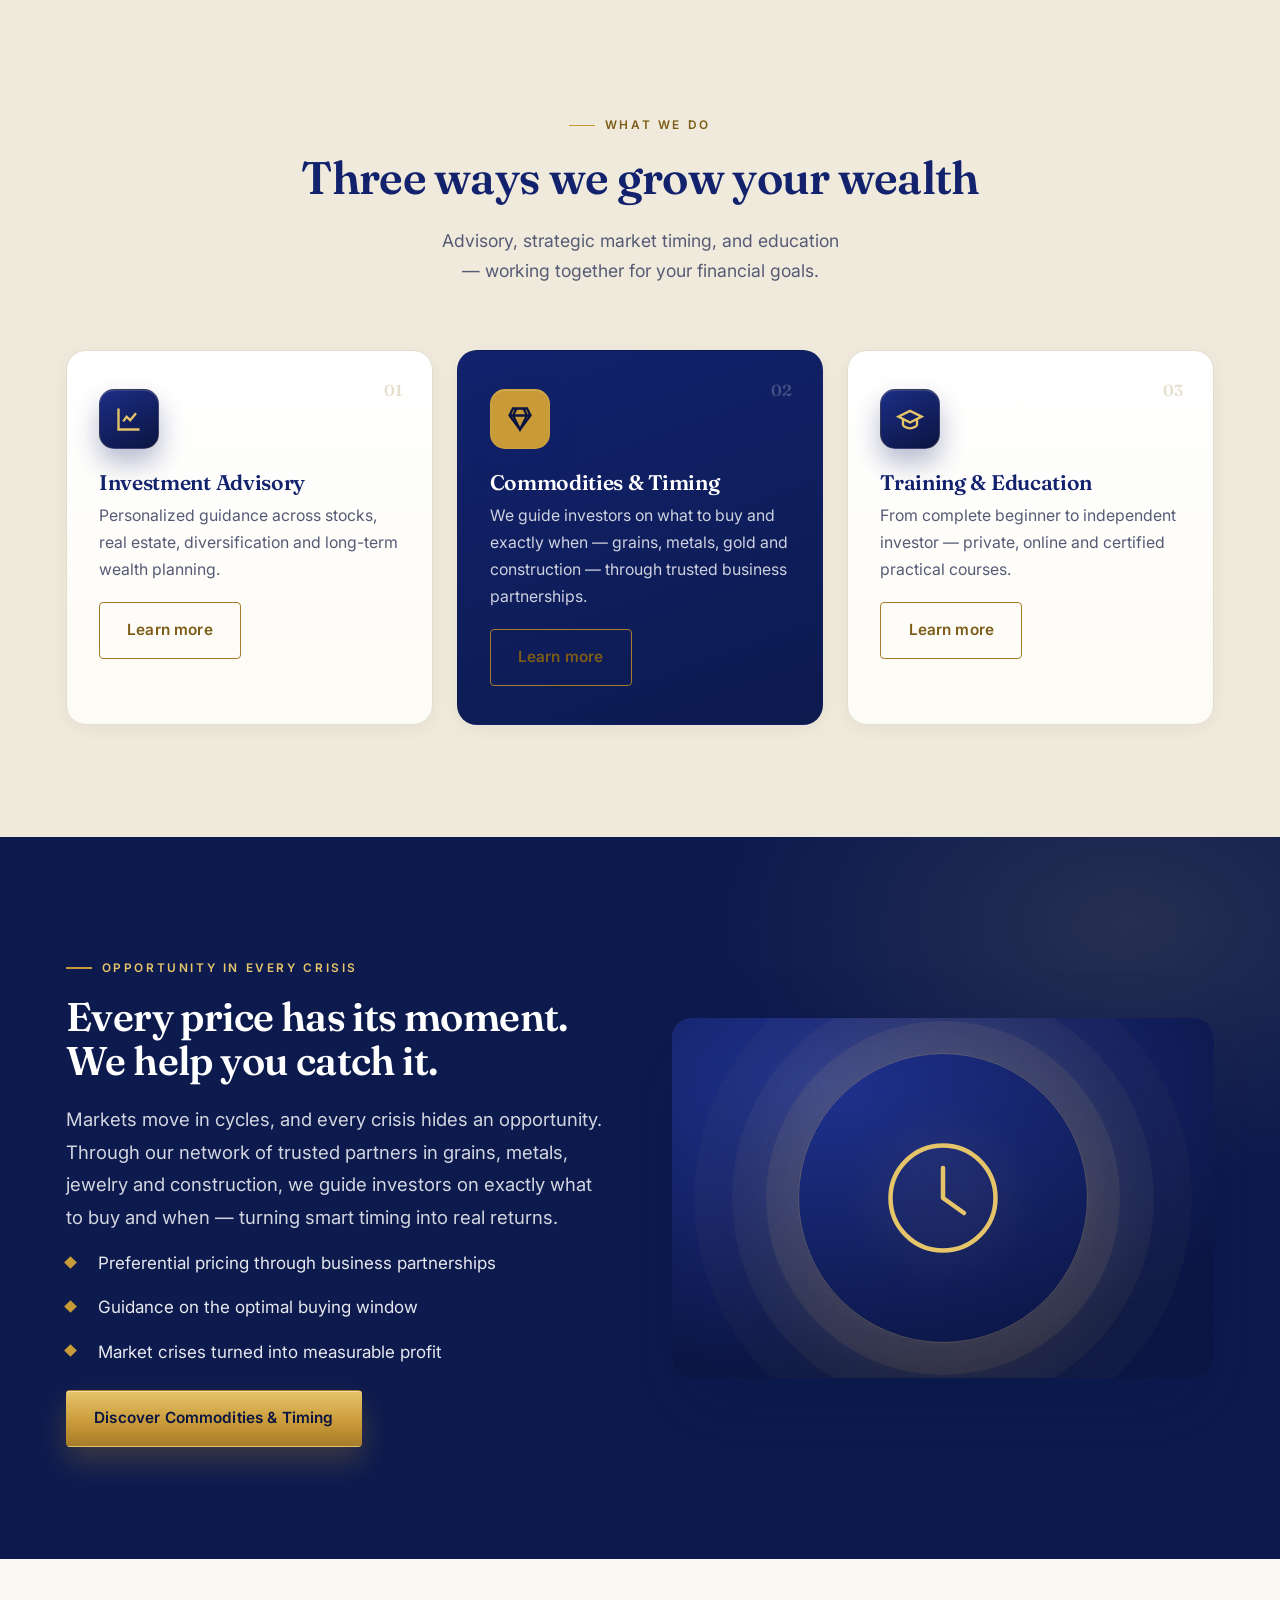
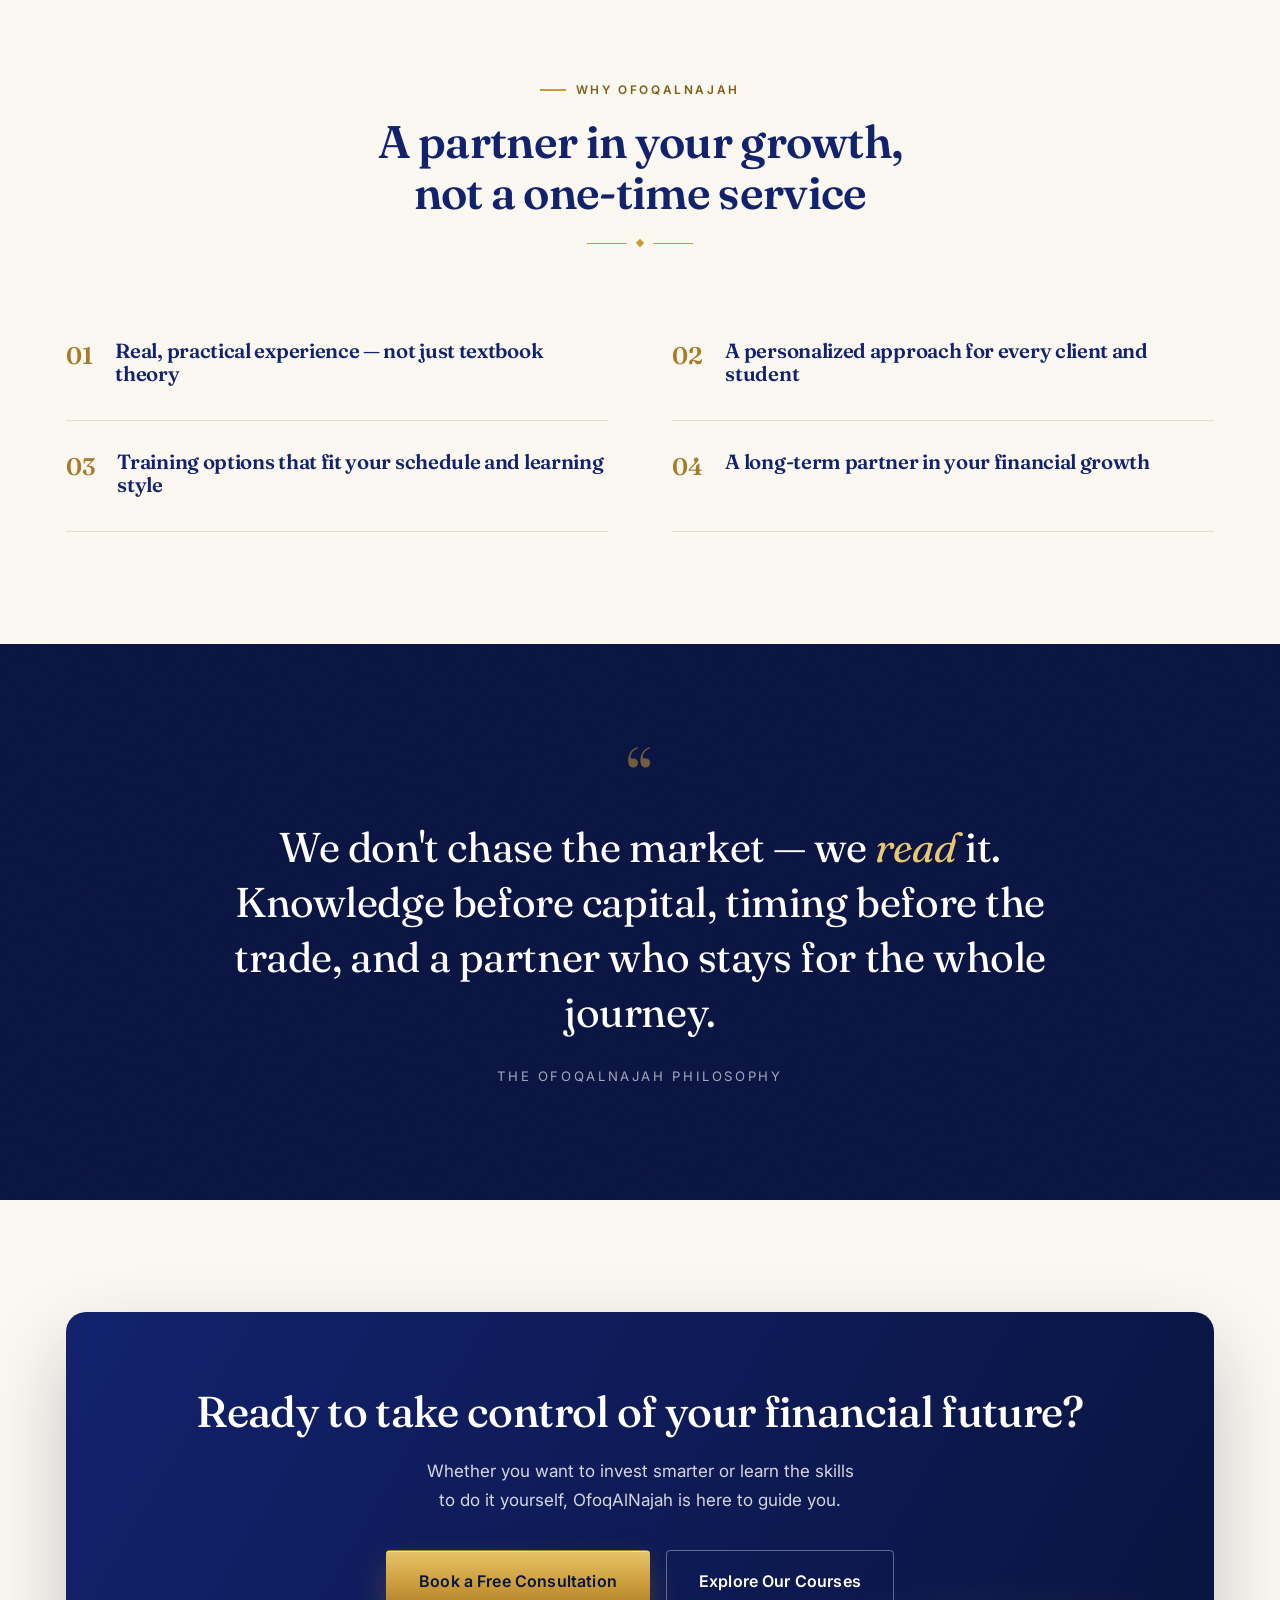
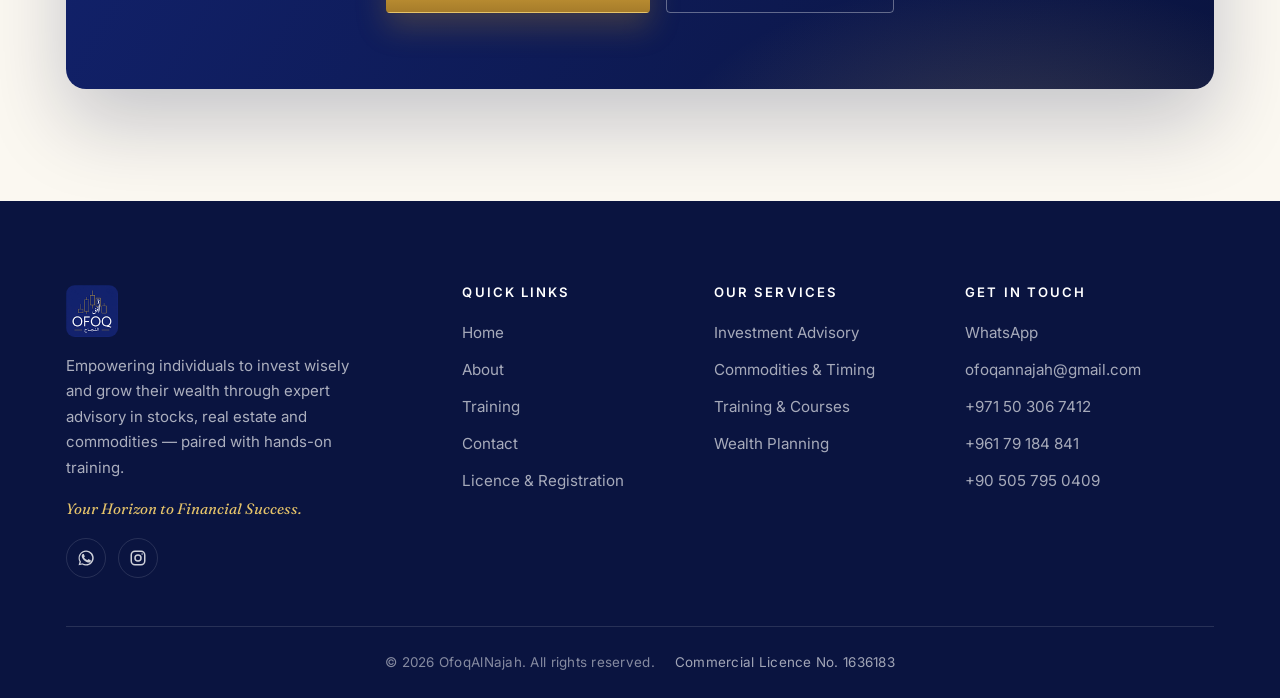
==== commit 30e1bacb: "Fix bugs found in full end-to-end QA Blocked storage no longer blanks the site: localStorage access " ====
--- a/index.html
+++ b/index.html
@@ -171,21 +171,21 @@
       <div class="grid grid-3">
         <article class="card reveal">
           <div class="icon-badge"><svg viewBox="0 0 24 24" fill="none" stroke="currentColor" stroke-width="2"><path d="M3 3v18h18"/><path d="m7 14 3-4 3 3 5-6"/></svg></div>
-          <span class="idx">01</span>
+          <span class="idx" aria-hidden="true">01</span>
           <h3 data-i18n="home.serv.1.t">Investment Advisory</h3>
           <p data-i18n="home.serv.1.p">Personalized guidance across stocks, real estate, diversification and long-term wealth planning.</p>
           <a href="services.html" class="btn btn-outline" style="margin-top:18px" data-i18n="home.serv.more">Learn more</a>
         </article>
         <article class="card card-gold reveal">
           <div class="icon-badge"><svg viewBox="0 0 24 24" fill="none" stroke="currentColor" stroke-width="2"><path d="M6 3h12l3 6-9 12L3 9z"/><path d="M3 9h18M9 3 6 9l6 12 6-12-3-6"/></svg></div>
-          <span class="idx">02</span>
+          <span class="idx" aria-hidden="true">02</span>
           <h3 data-i18n="home.serv.2.t">Commodities & Timing</h3>
           <p data-i18n="home.serv.2.p">We guide investors on what to buy and exactly when — grains, metals, gold and construction — through trusted business partnerships.</p>
           <a href="markets.html" class="btn btn-outline" style="margin-top:18px" data-i18n="home.serv.more">Learn more</a>
         </article>
         <article class="card reveal">
           <div class="icon-badge"><svg viewBox="0 0 24 24" fill="none" stroke="currentColor" stroke-width="2"><path d="M22 10 12 5 2 10l10 5 10-5z"/><path d="M6 12v5c0 1 3 3 6 3s6-2 6-3v-5"/></svg></div>
-          <span class="idx">03</span>
+          <span class="idx" aria-hidden="true">03</span>
           <h3 data-i18n="home.serv.3.t">Training & Education</h3>
           <p data-i18n="home.serv.3.p">From complete beginner to independent investor — private, online and certified practical courses.</p>
           <a href="courses.html" class="btn btn-outline" style="margin-top:18px" data-i18n="home.serv.more">Learn more</a>
@@ -228,10 +228,10 @@
         <div class="divider"><span></span><i></i><span></span></div>
       </div>
       <ul class="list-editorial reveal">
-        <li><span class="n">01</span><div><h3 data-i18n="home.why.1">Real, practical experience — not just textbook theory</h3></div></li>
-        <li><span class="n">02</span><div><h3 data-i18n="home.why.2">A personalized approach for every client and student</h3></div></li>
-        <li><span class="n">03</span><div><h3 data-i18n="home.why.3">Training options that fit your schedule and learning style</h3></div></li>
-        <li><span class="n">04</span><div><h3 data-i18n="home.why.4">A long-term partner in your financial growth</h3></div></li>
+        <li><span class="n" aria-hidden="true">01</span><div><h3 data-i18n="home.why.1">Real, practical experience — not just textbook theory</h3></div></li>
+        <li><span class="n" aria-hidden="true">02</span><div><h3 data-i18n="home.why.2">A personalized approach for every client and student</h3></div></li>
+        <li><span class="n" aria-hidden="true">03</span><div><h3 data-i18n="home.why.3">Training options that fit your schedule and learning style</h3></div></li>
+        <li><span class="n" aria-hidden="true">04</span><div><h3 data-i18n="home.why.4">A long-term partner in your financial growth</h3></div></li>
       </ul>
     </div>
   </section>
--- a/css/styles.css
+++ b/css/styles.css
@@ -1,6 +1,6 @@
-/* ============================================================
-   OFOQ AlNajah — Global Stylesheet  (v2 · editorial redesign)
-   Palette from logo: deep navy #12226D · brass gold · warm paper
+﻿/* ============================================================
+   OFOQ AlNajah â€” Global Stylesheet  (v2 Â· editorial redesign)
+   Palette from logo: deep navy #12226D Â· brass gold Â· warm paper
    Display serif: Fraunces (EN) / Cairo (AR)
    ============================================================ */
 
@@ -12,7 +12,7 @@
   --navy-700: #1D2E86;
   --navy-600: #2A3EA0;
 
-  /* Gold — deeper brass for a richer, less "light" feel */
+  /* Gold â€” deeper brass for a richer, less "light" feel */
   --gold:        #C99A38;
   --gold-bright: #E6C46A;
   --gold-deep:   #A67C2A;
@@ -56,7 +56,8 @@
 
 /* ---------- Base ---------- */
 *, *::before, *::after { box-sizing: border-box; }
-html { scroll-behavior: smooth; -webkit-text-size-adjust: 100%; overflow-x: hidden; }
+/* scroll-padding keeps anchor targets (and the skip link) clear of the sticky header */
+html { scroll-behavior: smooth; -webkit-text-size-adjust: 100%; overflow-x: hidden; scroll-padding-top: var(--header-h); }
 body {
   margin: 0; font-family: var(--font-body); color: var(--ink);
   background: var(--paper); line-height: 1.7; font-size: 17px;
@@ -66,12 +67,14 @@
 a { color: inherit; text-decoration: none; }
 button { font-family: inherit; cursor: pointer; }
 h1,h2,h3,h4 { font-family: var(--font-display); line-height: 1.1; margin: 0 0 .5em; color: var(--navy); font-weight: 600; letter-spacing: -.015em; }
-html[lang="ar"] h1, html[lang="ar"] h2, html[lang="ar"] h3, html[lang="ar"] h4 { letter-spacing: 0; font-weight: 700; }
+/* Arabic sits taller than Latin â€” 1.1 crowds the tashkeel once a heading wraps */
+html[lang="ar"] h1, html[lang="ar"] h2, html[lang="ar"] h3, html[lang="ar"] h4 { letter-spacing: 0; font-weight: 700; line-height: 1.35; }
 p { margin: 0 0 1rem; }
 ul { margin: 0; padding: 0; list-style: none; }
 ::selection { background: var(--gold); color: var(--navy-950); }
 
 .container { width: 100%; max-width: var(--maxw); margin-inline: auto; padding-inline: 26px; }
+.container-narrow { max-width: 860px; }
 
 /* Film-grain texture for dark surfaces */
 .grain { position: relative; }
@@ -95,14 +98,16 @@
   display: inline-flex; align-items: center; gap: .6rem; font-family: var(--font-ui); font-weight: 600;
   font-size: .96rem; letter-spacing: .01em; padding: .9rem 1.7rem; border-radius: 4px; border: 1.5px solid transparent;
   transition: transform .3s var(--ease), box-shadow .3s var(--ease), background .3s, color .3s, border-color .3s;
-  white-space: nowrap;
+  /* NOT nowrap: a long label sets the min-width of its grid track, which pushed whole
+     sections past the viewport on narrow phones â€” and overflow-x:hidden hid the evidence. */
+  white-space: normal; text-align: center; max-width: 100%;
 }
 .btn svg { width: 17px; height: 17px; transition: transform .3s var(--ease); }
 .btn:hover svg { transform: translateX(3px); }
 html[dir="rtl"] .btn:hover svg { transform: translateX(-3px); }
 .btn:hover { transform: translateY(-2px); }
-.btn-gold { background: var(--gold); color: var(--navy-950); box-shadow: var(--shadow-gold); }
-.btn-gold:hover { background: var(--gold-bright); }
+.btn-gold { background: linear-gradient(180deg, var(--gold-bright) 0%, var(--gold) 58%, var(--gold-deep) 100%); color: var(--navy-950); box-shadow: var(--shadow-gold), inset 0 1px 0 rgba(255,255,255,.4); }
+.btn-gold:hover { background: linear-gradient(180deg, #f2d98d 0%, var(--gold-bright) 100%); }
 .btn-navy { background: var(--navy); color: #fff; }
 .btn-navy:hover { background: var(--navy-700); }
 .btn-outline { border-color: var(--gold-deep); color: var(--gold-text); background: transparent; }
@@ -160,7 +165,7 @@
 .hero { position: relative; overflow: hidden; color: #fff; background: linear-gradient(155deg, var(--navy) 0%, var(--navy-950) 92%); padding: clamp(70px,11vw,124px) 0 clamp(80px,11vw,130px); }
 .hero::before { content: ""; position: absolute; inset: 0; background: radial-gradient(900px 520px at 80% -5%, rgba(42,62,160,.55), transparent 60%); pointer-events: none; }
 .hero .container { position: relative; z-index: 2; }
-.hero-grid { display: grid; grid-template-columns: 1.12fr .88fr; align-items: center; gap: 48px; }
+.hero-grid { display: grid; grid-template-columns: minmax(0,1.12fr) minmax(0,.88fr); align-items: center; gap: 48px; }
 .hero h1 { color: #fff; font-size: clamp(2.5rem, 6vw, 4.3rem); font-weight: 500; line-height: 1.04; margin-bottom: 1.3rem; }
 .hero h1 .g { color: var(--gold-bright); font-style: italic; }
 html[lang="ar"] .hero h1 .g { font-style: normal; }
@@ -177,21 +182,24 @@
 @keyframes sunpulse { 0%,100%{ opacity: .8; transform: scale(1); } 50%{ opacity: 1; transform: scale(1.06); } }
 .skyline { transform-box: fill-box; transform-origin: 50% 100%; animation: skylineRise 1.1s var(--ease) .15s both; }
 @keyframes skylineRise { from{ transform: scaleY(0); opacity: 0; } to{ transform: scaleY(1); opacity: 1; } }
-@media (max-width: 900px){ .hero-grid { grid-template-columns: 1fr; } .hero-art { display: none; } }
+@media (max-width: 900px){ .hero-grid { grid-template-columns: minmax(0,1fr);} .hero-art { display: none; } }
 
 /* ---------- Sections ---------- */
 .section { padding: clamp(64px, 9vw, 112px) 0; }
 .section-alt { background: var(--cream); }
-.section-navy { background: var(--navy-900); color: #fff; }
+.section-navy { background: var(--navy-900); color: #fff; position: relative; }
+.section-navy::before { content: ""; position: absolute; inset: 0; pointer-events: none; background: radial-gradient(650px 420px at 88% 12%, rgba(230,196,106,.12), transparent 62%); }
+.section-navy > .container { position: relative; z-index: 1; }
 .section-deep { background: var(--navy-950); color: #fff; }
 .section-navy h2, .section-navy h3, .section-deep h2, .section-deep h3 { color: #fff; }
+.section-navy .card:not(.card-gold) h3, .section-deep .card:not(.card-gold) h3 { color: var(--navy); }
 
 .section-head { max-width: 730px; margin: 0 auto clamp(42px,5vw,64px); text-align: center; }
 .section-head .kicker { justify-content: center; }
 .section-head.left { text-align: start; margin-inline: 0; }
 .section-head.left .kicker { justify-content: flex-start; }
-.section-head h2 { font-size: clamp(1.9rem, 4vw, 2.85rem); font-weight: 600; }
-.section-head p { color: var(--muted); font-size: 1.1rem; margin-top: .4rem; }
+.section-head h2 { font-size: clamp(1.9rem, 4vw, 2.85rem); font-weight: 600; text-wrap: balance; }
+.section-head p { color: var(--muted); font-size: 1.1rem; margin-top: .4rem; text-wrap: balance; }
 .section-navy .section-head p, .section-deep .section-head p { color: rgba(255,255,255,.78); }
 .sec-index { font-family: var(--font-display); font-size: 1rem; color: var(--gold-deep); letter-spacing: .1em; display: block; margin-bottom: 1rem; }
 .section-navy .sec-index, .section-deep .sec-index { color: var(--gold-bright); }
@@ -207,21 +215,21 @@
 .grid-3 { grid-template-columns: repeat(3,1fr); }
 .grid-4 { grid-template-columns: repeat(4,1fr); }
 @media (max-width: 980px){ .grid-3,.grid-4 { grid-template-columns: repeat(2,1fr); } }
-@media (max-width: 640px){ .grid-2,.grid-3,.grid-4 { grid-template-columns: 1fr; } }
+@media (max-width: 640px){ .grid-2,.grid-3,.grid-4 { grid-template-columns: minmax(0,1fr);} }
 
 .card {
   --c-index: "";
-  background: #fff; border: 1px solid var(--line); border-radius: var(--radius-lg);
-  padding: 38px 32px; box-shadow: var(--shadow-sm); position: relative; overflow: hidden;
+  background: linear-gradient(180deg, #ffffff 0%, #fdfbf5 100%); border: 1px solid var(--line); border-radius: var(--radius-lg);
+  padding: 38px 32px; box-shadow: 0 4px 18px rgba(12,26,78,.05); position: relative; overflow: hidden;
   transition: transform .35s var(--ease), box-shadow .35s var(--ease), border-color .35s;
 }
 .card::before { content: ""; position: absolute; inset-block-start: 0; inset-inline-start: 0; width: 3px; height: 46px; background: var(--gold); opacity: 0; transition: opacity .35s, height .35s var(--ease); }
-.card:hover { transform: translateY(-6px); box-shadow: var(--shadow-md); border-color: var(--cream-2); }
+.card:hover { transform: translateY(-7px); box-shadow: 0 26px 52px rgba(12,26,78,.15), 0 0 0 1px rgba(201,154,56,.32); border-color: rgba(201,154,56,.4); }
 .card:hover::before { opacity: 1; height: 100%; }
 .card h3 { font-size: 1.32rem; margin-bottom: .55rem; font-weight: 600; }
 .card p { color: var(--muted); margin-bottom: 0; font-size: .99rem; line-height: 1.7; }
 .card .idx { position: absolute; inset-block-start: 26px; inset-inline-end: 30px; font-family: var(--font-display); font-size: 1rem; color: var(--line); font-weight: 600; }
-.icon-badge { width: 58px; height: 58px; border-radius: 14px; display: grid; place-items: center; background: var(--navy); color: var(--gold-bright); margin-bottom: 22px; box-shadow: 0 10px 22px rgba(18,34,109,.22); }
+.icon-badge { width: 60px; height: 60px; border-radius: 15px; display: grid; place-items: center; background: linear-gradient(150deg, var(--navy-700) 0%, var(--navy-950) 100%); color: var(--gold-bright); margin-bottom: 22px; box-shadow: 0 14px 26px rgba(18,34,109,.30), inset 0 1px 0 rgba(255,255,255,.14); border: 1px solid rgba(230,196,106,.18); }
 .icon-badge svg { width: 28px; height: 28px; }
 .card-gold { background: linear-gradient(160deg, var(--navy) 0%, var(--navy-900) 100%); border-color: transparent; }
 .card-gold h3 { color: #fff; }
@@ -231,13 +239,13 @@
 .card-gold:hover::before { background: var(--gold-bright); }
 
 /* Feature (editorial two-column) */
-.feature { display: grid; grid-template-columns: 1fr 1fr; gap: clamp(34px,5vw,72px); align-items: center; }
+.feature { display: grid; grid-template-columns: minmax(0,1fr) minmax(0,1fr); gap: clamp(34px,5vw,72px); align-items: center; }
 .feature.reverse .feature-media { order: 2; }
-@media (max-width: 880px){ .feature { grid-template-columns: 1fr; } .feature.reverse .feature-media { order: 0; } }
+@media (max-width: 880px){ .feature { grid-template-columns: minmax(0,1fr);} .feature.reverse .feature-media { order: 0; } }
 .feature h2 { font-size: clamp(1.8rem, 3.4vw, 2.5rem); }
-.feature-media { position: relative; border-radius: var(--radius-lg); background: linear-gradient(160deg, var(--navy) 0%, var(--navy-950) 100%); min-height: 340px; display: grid; place-items: center; color: var(--gold-bright); box-shadow: var(--shadow-lg); overflow: hidden; }
-.feature-media::before { content: ""; position: absolute; width: 320px; height: 320px; border-radius: 50%; border: 1px solid rgba(230,196,106,.18); box-shadow: 0 0 0 40px rgba(230,196,106,.05), 0 0 0 80px rgba(230,196,106,.03); }
-.feature-media svg { position: relative; z-index: 1; }
+.feature-media { position: relative; border-radius: var(--radius-lg); background: radial-gradient(130% 120% at 28% 18%, var(--navy-700) 0%, var(--navy-950) 68%); min-height: 360px; display: grid; place-items: center; color: var(--gold-bright); box-shadow: var(--shadow-lg); overflow: hidden; }
+.feature-media::before { content: ""; position: absolute; width: 290px; height: 290px; border-radius: 50%; border: 1px solid rgba(230,196,106,.30); box-shadow: 0 0 0 32px rgba(230,196,106,.07), 0 0 0 66px rgba(230,196,106,.045), 0 0 0 104px rgba(230,196,106,.022), 0 0 90px rgba(230,196,106,.15); }
+.feature-media svg { position: relative; z-index: 1; filter: drop-shadow(0 0 26px rgba(230,196,106,.42)); }
 .lead { font-size: 1.16rem; color: var(--muted); line-height: 1.75; }
 .section-navy .lead, .section-deep .lead { color: rgba(255,255,255,.82); }
 
@@ -246,8 +254,8 @@
 .section-navy .check-list li, .section-deep .check-list li { color: rgba(255,255,255,.9); }
 
 /* Editorial numbered list (values / de-templated blocks) */
-.list-editorial { display: grid; grid-template-columns: 1fr 1fr; gap: 0 clamp(30px,5vw,64px); }
-@media (max-width: 720px){ .list-editorial { grid-template-columns: 1fr; } }
+.list-editorial { display: grid; grid-template-columns: minmax(0,1fr) minmax(0,1fr); gap: 0 clamp(30px,5vw,64px); }
+@media (max-width: 720px){ .list-editorial { grid-template-columns: minmax(0,1fr);} }
 .list-editorial li { display: grid; grid-template-columns: auto 1fr; gap: 1.4rem; padding: 30px 0; border-bottom: 1px solid var(--line); align-items: start; }
 .list-editorial .n { font-family: var(--font-display); font-size: 1.5rem; color: var(--gold-deep); font-weight: 600; line-height: 1; padding-top: 4px; }
 .list-editorial h3 { font-size: 1.28rem; margin-bottom: .3rem; }
@@ -263,6 +271,7 @@
 .pullquote blockquote em { color: var(--gold-bright); font-style: italic; }
 html[lang="ar"] .pullquote blockquote em { font-style: normal; }
 .pullquote cite { display: block; margin-top: 1.6rem; font-family: var(--font-ui); font-style: normal; font-size: .82rem; letter-spacing: .2em; text-transform: uppercase; color: rgba(255,255,255,.6); }
+html[lang="ar"] .pullquote cite { letter-spacing: 0; font-size: .95rem; text-transform: none; }
 
 /* Steps (process) */
 .step-index { font-family: var(--font-display); font-size: 2.6rem; font-weight: 600; color: var(--gold-deep); line-height: 1; margin-bottom: 14px; display: block; }
@@ -271,8 +280,9 @@
 .cta-band { position: relative; overflow: hidden; background: linear-gradient(120deg, var(--navy) 0%, var(--navy-950) 100%); color: #fff; border-radius: var(--radius-lg); padding: clamp(48px,6vw,76px); text-align: center; box-shadow: var(--shadow-lg); }
 .cta-band::after { content:""; position:absolute; inset:0; background: radial-gradient(560px 300px at 82% 120%, rgba(230,196,106,.20), transparent 62%); }
 .cta-band > * { position: relative; z-index: 1; }
-.cta-band h2 { color: #fff; font-size: clamp(1.9rem,3.8vw,2.7rem); font-weight: 500; }
-.cta-band p { color: rgba(255,255,255,.82); max-width: 580px; margin-inline: auto; margin-bottom: 2.2rem; }
+.cta-band h2 { color: #fff; font-size: clamp(1.9rem,3.8vw,2.7rem); font-weight: 500; text-wrap: balance; }
+/* balance stops the last line dropping to a single orphan word */
+.cta-band p { color: rgba(255,255,255,.82); max-width: 620px; margin-inline: auto; margin-bottom: 2.2rem; text-wrap: balance; }
 .cta-actions { display: flex; gap: 1rem; justify-content: center; flex-wrap: wrap; }
 
 /* ---------- Page hero ---------- */
@@ -283,6 +293,10 @@
 .page-hero h1 { color: #fff; font-size: clamp(2.2rem,5vw,3.5rem); font-weight: 500; }
 .page-hero p { color: rgba(255,255,255,.8); max-width: 600px; margin-inline: auto; font-size: 1.12rem; }
 .breadcrumb { color: rgba(255,255,255,.55); font-size: .82rem; letter-spacing: .1em; text-transform: uppercase; margin-bottom: 1.2rem; }
+/* Arabic is cursive â€” positive letter-spacing prises the joined letterforms apart */
+html[lang="ar"] .breadcrumb { letter-spacing: 0; font-size: .92rem; text-transform: none; }
+/* the link needs to look like a link without relying on hover (no hover on touch) */
+.breadcrumb a { text-decoration: underline; text-underline-offset: 3px; text-decoration-thickness: 1px; }
 .breadcrumb a:hover { color: var(--gold-bright); }
 
 /* ---------- FAQ ---------- */
@@ -293,15 +307,20 @@
 .faq-q .ic { width: 30px; height: 30px; flex: none; border-radius: 50%; border: 1.5px solid var(--gold); color: var(--gold-deep); display: grid; place-items: center; font-size: 1.3rem; transition: transform .3s, background .3s, color .3s; }
 .faq-item.open .faq-q .ic { transform: rotate(45deg); background: var(--gold); color: var(--navy-950); }
 .faq-a { max-height: 0; overflow: hidden; transition: max-height .35s var(--ease); }
+/* Without JS the accordion can never open, so the answers must not be collapsed */
+html:not(.js) .faq-a { max-height: none; }
 .faq-a p { padding: 0 4px 26px; color: var(--muted); margin: 0; font-size: 1.02rem; }
 
 /* ---------- Forms ---------- */
-.form-wrap { display: grid; grid-template-columns: 1.1fr .9fr; gap: clamp(30px,5vw,64px); }
-@media (max-width: 880px){ .form-wrap { grid-template-columns: 1fr; } }
+.form-wrap { display: grid; grid-template-columns: minmax(0,1.1fr) minmax(0,.9fr); gap: clamp(30px,5vw,64px); }
+@media (max-width: 880px){ .form-wrap { grid-template-columns: minmax(0,1fr);} }
 .form { display: grid; gap: 18px; }
 .field label { display: block; font-family: var(--font-ui); font-weight: 600; font-size: .82rem; letter-spacing: .04em; color: var(--navy); margin-bottom: .5rem; text-transform: uppercase; }
 .field input, .field select, .field textarea { width: 100%; padding: .95rem 1.1rem; border: 1.5px solid var(--line); border-radius: var(--radius-sm); font-family: var(--font-body); font-size: 1rem; color: var(--ink); background: #fff; transition: border-color .2s, box-shadow .2s; }
-.field input:focus, .field select:focus, .field textarea:focus { outline: none; border-color: var(--gold); box-shadow: 0 0 0 3px rgba(201,154,56,.16); }
+/* Gold border + glow is decoration only — it measures ~2.5:1, under the 3:1 WCAG
+   floor — so the real focus ring must survive rather than be switched off here. */
+.field input:focus, .field select:focus, .field textarea:focus { border-color: var(--gold); box-shadow: 0 0 0 3px rgba(201,154,56,.16); }
+.field input:focus-visible, .field select:focus-visible, .field textarea:focus-visible { outline: 2px solid var(--navy); outline-offset: 2px; }
 .field textarea { min-height: 140px; resize: vertical; }
 .form-note { font-size: .82rem; color: var(--muted); }
 .form-msg { padding: .95rem 1.1rem; border-radius: var(--radius-sm); font-size: .95rem; display: none; }
@@ -315,26 +334,67 @@
 .contact-card .ic svg { width: 21px; height: 21px; }
 .contact-card b { display: block; font-family: var(--font-display); color: var(--navy); font-size: 1.05rem; margin-bottom: 2px; }
 .contact-card span, .contact-card a { color: var(--muted); font-size: .96rem; }
-.contact-card a:hover { color: var(--gold-deep); }
+.contact-card a:hover { color: var(--gold-text); }
+/* Long unbreakable strings (the email) otherwise set the grid track's min-width */
+.contact-card a, .contact-card span, .footer-col a, .phone-list a { overflow-wrap: anywhere; }
+/* Several numbers under one card â€” each labelled with its country */
+.phone-list { display: grid; gap: 5px; margin-top: 3px; }
+.phone-list a { display: flex; align-items: baseline; gap: 9px; }
+.phone-list em { font-style: normal; font-size: .72rem; letter-spacing: .1em; text-transform: uppercase; color: var(--gold-text); min-width: 62px; }
+html[lang="ar"] .phone-list em { letter-spacing: 0; font-size: .82rem; }
+
+/* ---------- Licence / registration table ---------- */
+.legal-table { border: 1px solid var(--line); border-radius: var(--radius); overflow: hidden; background: linear-gradient(180deg,#ffffff 0%,#fdfbf5 100%); box-shadow: 0 4px 18px rgba(12,26,78,.05); }
+.legal-row { display: grid; grid-template-columns: minmax(0,1fr) minmax(0,1.35fr); gap: 10px 26px; padding: 18px 24px; border-bottom: 1px solid var(--line); }
+.legal-row:last-child { border-bottom: 0; }
+.legal-row:nth-child(even) { background: rgba(240,234,220,.34); }
+.legal-table dt { font-family: var(--font-ui); font-size: .78rem; font-weight: 600; letter-spacing: .12em; text-transform: uppercase; color: var(--gold-text); align-self: center; }
+html[lang="ar"] .legal-table dt { letter-spacing: 0; font-size: .92rem; }
+/* margin:0 kills the UA's 40px dd indent, which resolves against each dd's OWN dir —
+   so LTR values (numbers, the Latin name) indented opposite the Arabic ones. */
+.legal-table dd { margin: 0; color: var(--navy); font-size: 1rem; line-height: 1.6; align-self: center; overflow-wrap: anywhere; }
+.legal-table dd b { font-family: var(--font-display); font-size: 1.22rem; letter-spacing: .02em; }
+@media (max-width: 620px){
+  .legal-row { grid-template-columns: minmax(0,1fr);gap: 4px; padding: 15px 18px; }
+  .legal-table dd { font-size: .98rem; }
+}
+/* ---------- Team ---------- */
+.team { display: grid; grid-template-columns: repeat(2, minmax(0,1fr)); gap: 34px; max-width: 900px; margin-inline: auto; }
+@media (max-width: 720px){ .team { grid-template-columns: minmax(0,1fr);gap: 26px; } }
+.team-card { background: linear-gradient(180deg,#ffffff 0%,#fdfbf5 100%); border: 1px solid var(--line); border-radius: var(--radius); overflow: hidden; box-shadow: 0 4px 18px rgba(12,26,78,.05); transition: transform .35s var(--ease), box-shadow .35s var(--ease), border-color .35s; }
+.team-card:hover { transform: translateY(-6px); border-color: transparent; box-shadow: 0 26px 52px rgba(12,26,78,.15), 0 0 0 1px rgba(201,154,56,.32); }
+.team-photo { position: relative; aspect-ratio: 5 / 6; background: var(--cream); overflow: hidden; }
+.team-photo img { width: 100%; height: 100%; object-fit: cover; object-position: 50% 22%; display: block; transition: transform .6s var(--ease); }
+.team-card:hover .team-photo img { transform: scale(1.04); }
+/* whisper of a navy wash at the foot of the portrait, so it settles into the card */
+.team-photo::after { content: ""; position: absolute; inset: 0; background: linear-gradient(180deg, rgba(10,20,64,0) 68%, rgba(10,20,64,.14) 100%); pointer-events: none; }
+.team-body { padding: 22px 24px 26px; }
+.team-body h3 { font-size: 1.28rem; color: var(--navy); margin-bottom: 3px; }
+.team-role { display: block; font-family: var(--font-ui); font-size: .74rem; font-weight: 600; letter-spacing: .16em; text-transform: uppercase; color: var(--gold-text); margin-bottom: .8rem; }
+html[lang="ar"] .team-role { letter-spacing: .02em; font-size: .88rem; }
+.team-body p { font-size: .95rem; line-height: 1.75; color: var(--muted); }
 
 /* ---------- Footer ---------- */
 .site-footer { position: relative; background: var(--navy-950); color: rgba(255,255,255,.66); padding: clamp(56px,7vw,84px) 0 0; }
 .footer-grid { display: grid; grid-template-columns: 1.7fr 1fr 1fr 1.2fr; gap: 44px; padding-bottom: 48px; }
-@media (max-width: 860px){ .footer-grid { grid-template-columns: 1fr 1fr; gap: 34px; } }
-@media (max-width: 520px){ .footer-grid { grid-template-columns: 1fr; } }
+@media (max-width: 860px){ .footer-grid { grid-template-columns: minmax(0,1fr) minmax(0,1fr); gap: 34px; } }
+@media (max-width: 520px){ .footer-grid { grid-template-columns: minmax(0,1fr);} }
 .footer-brand img { height: 52px; border-radius: 9px; margin-bottom: 16px; }
 .footer-brand p { font-size: .94rem; max-width: 310px; line-height: 1.7; }
 .footer-tag { font-family: var(--font-display); font-style: italic; color: var(--gold-bright); font-size: 1.02rem; margin-top: 6px; }
 html[lang="ar"] .footer-tag { font-style: normal; }
-.footer-col h4 { color: #fff; font-size: .82rem; letter-spacing: .16em; text-transform: uppercase; margin-bottom: 1.3rem; font-family: var(--font-ui); font-weight: 600; }
-html[lang="ar"] .footer-col h4 { letter-spacing: .04em; }
+.footer-col h3 { color: #fff; font-size: .82rem; letter-spacing: .16em; text-transform: uppercase; margin-bottom: 1.3rem; font-family: var(--font-ui); font-weight: 600; }
+html[lang="ar"] .footer-col h3 { letter-spacing: .04em; }
 .footer-col a, .footer-col li { color: rgba(255,255,255,.64); font-size: .95rem; margin-bottom: .7rem; display: block; transition: color .2s, padding .2s; }
 .footer-col a:hover { color: var(--gold-bright); padding-inline-start: 5px; }
 .social { display: flex; gap: 12px; margin-top: 8px; }
 .social a { width: 40px; height: 40px; border-radius: 50%; border: 1px solid var(--line-navy); display: grid; place-items: center; color: rgba(255,255,255,.8); transition: all .25s; }
 .social a:hover { background: var(--gold); color: var(--navy-950); border-color: var(--gold); transform: translateY(-3px); }
 .social svg { width: 18px; height: 18px; }
-.footer-bottom { border-top: 1px solid var(--line-navy); padding: 24px 0; text-align: center; font-size: .84rem; color: rgba(255,255,255,.5); letter-spacing: .02em; }
+.footer-bottom { border-top: 1px solid var(--line-navy); padding: 24px 0; font-size: .84rem; color: rgba(255,255,255,.5); letter-spacing: .02em; display: flex; flex-wrap: wrap; justify-content: center; align-items: center; gap: 6px 20px; text-align: center; }
+.footer-bottom .footer-licence { color: rgba(255,255,255,.62); transition: color .2s; }
+.footer-bottom .footer-licence:hover { color: var(--gold-bright); }
+@media (max-width: 520px){ .footer-bottom { flex-direction: column; gap: 8px; } }
 
 /* ---------- Floating WhatsApp ---------- */
 .wa-float { position: fixed; inset-block-end: 26px; inset-inline-end: 26px; z-index: 90; width: 56px; height: 56px; border-radius: 50%; background: #25D366; color: #fff; display: grid; place-items: center; box-shadow: 0 10px 26px rgba(37,211,102,.45); transition: transform .25s; }
@@ -353,7 +413,9 @@
 }
 
 /* ---------- Mobile nav ---------- */
-@media (max-width: 940px) {
+/* 1060px, not 940 — the English nav needs ~1045px, so between those widths
+   "Commodities & Timing" wrapped to a second line inside the fixed-height header. */
+@media (max-width: 1060px) {
   /* Off-canvas menu is position:fixed inside the header; backdrop-filter on the header
      would make it a containing block and trap the menu. Drop it on mobile. */
   .site-header { backdrop-filter: none; -webkit-backdrop-filter: none; background: var(--navy-950); }
@@ -378,8 +440,14 @@
 /* ---------- Focus visibility (WCAG 2.4.7) ---------- */
 :focus-visible { outline: 2px solid var(--navy); outline-offset: 2px; border-radius: 2px; }
 .site-header :focus-visible, .site-footer :focus-visible, .hero :focus-visible, .page-hero :focus-visible,
-.section-navy :focus-visible, .section-deep :focus-visible, .cta-band :focus-visible, .ticker :focus-visible,
-.wa-float:focus-visible { outline-color: var(--gold-bright); }
+.section-navy :focus-visible, .section-deep :focus-visible, .cta-band :focus-visible, .ticker :focus-visible
+{ outline-color: var(--gold-bright); }
+/* Gold on the green button / paper behind it is ~1.2:1 — keep the navy ring there. */
+.wa-float:focus-visible { outline-color: var(--navy); }
+/* White cards inside navy sections need a dark ring, not the section's gold one. */
+.section-navy .card :focus-visible, .section-deep .card :focus-visible { outline-color: var(--navy); }
+/* Focusing <main> via the skip link would otherwise ring the whole page. */
+#main:focus-visible { outline: none; }
 
 /* ---------- Skip link (a11y) ---------- */
 .skip-link { position: absolute; inset-inline-start: 12px; top: -70px; z-index: 200; background: var(--gold); color: var(--navy-950); padding: .75rem 1.15rem; border-radius: 6px; font-family: var(--font-ui); font-weight: 600; font-size: .92rem; box-shadow: var(--shadow-md); transition: top .2s var(--ease); }
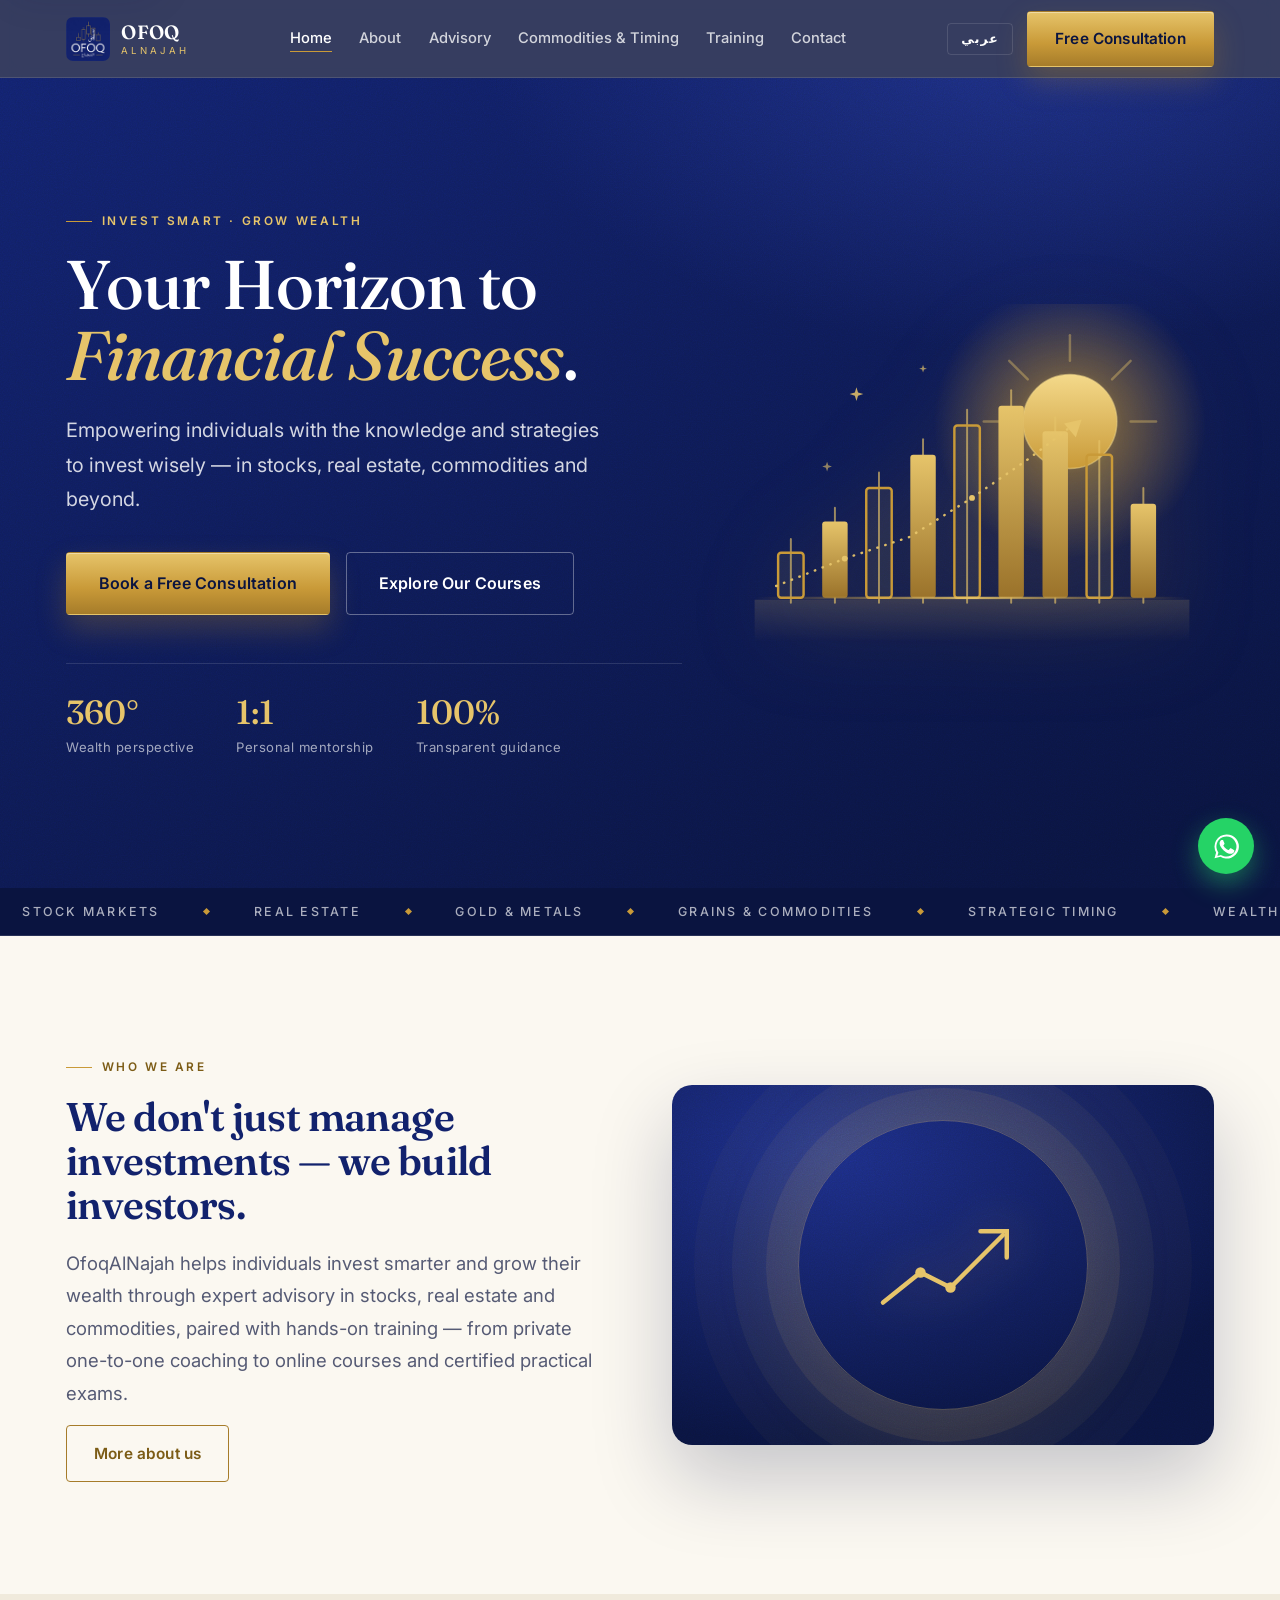
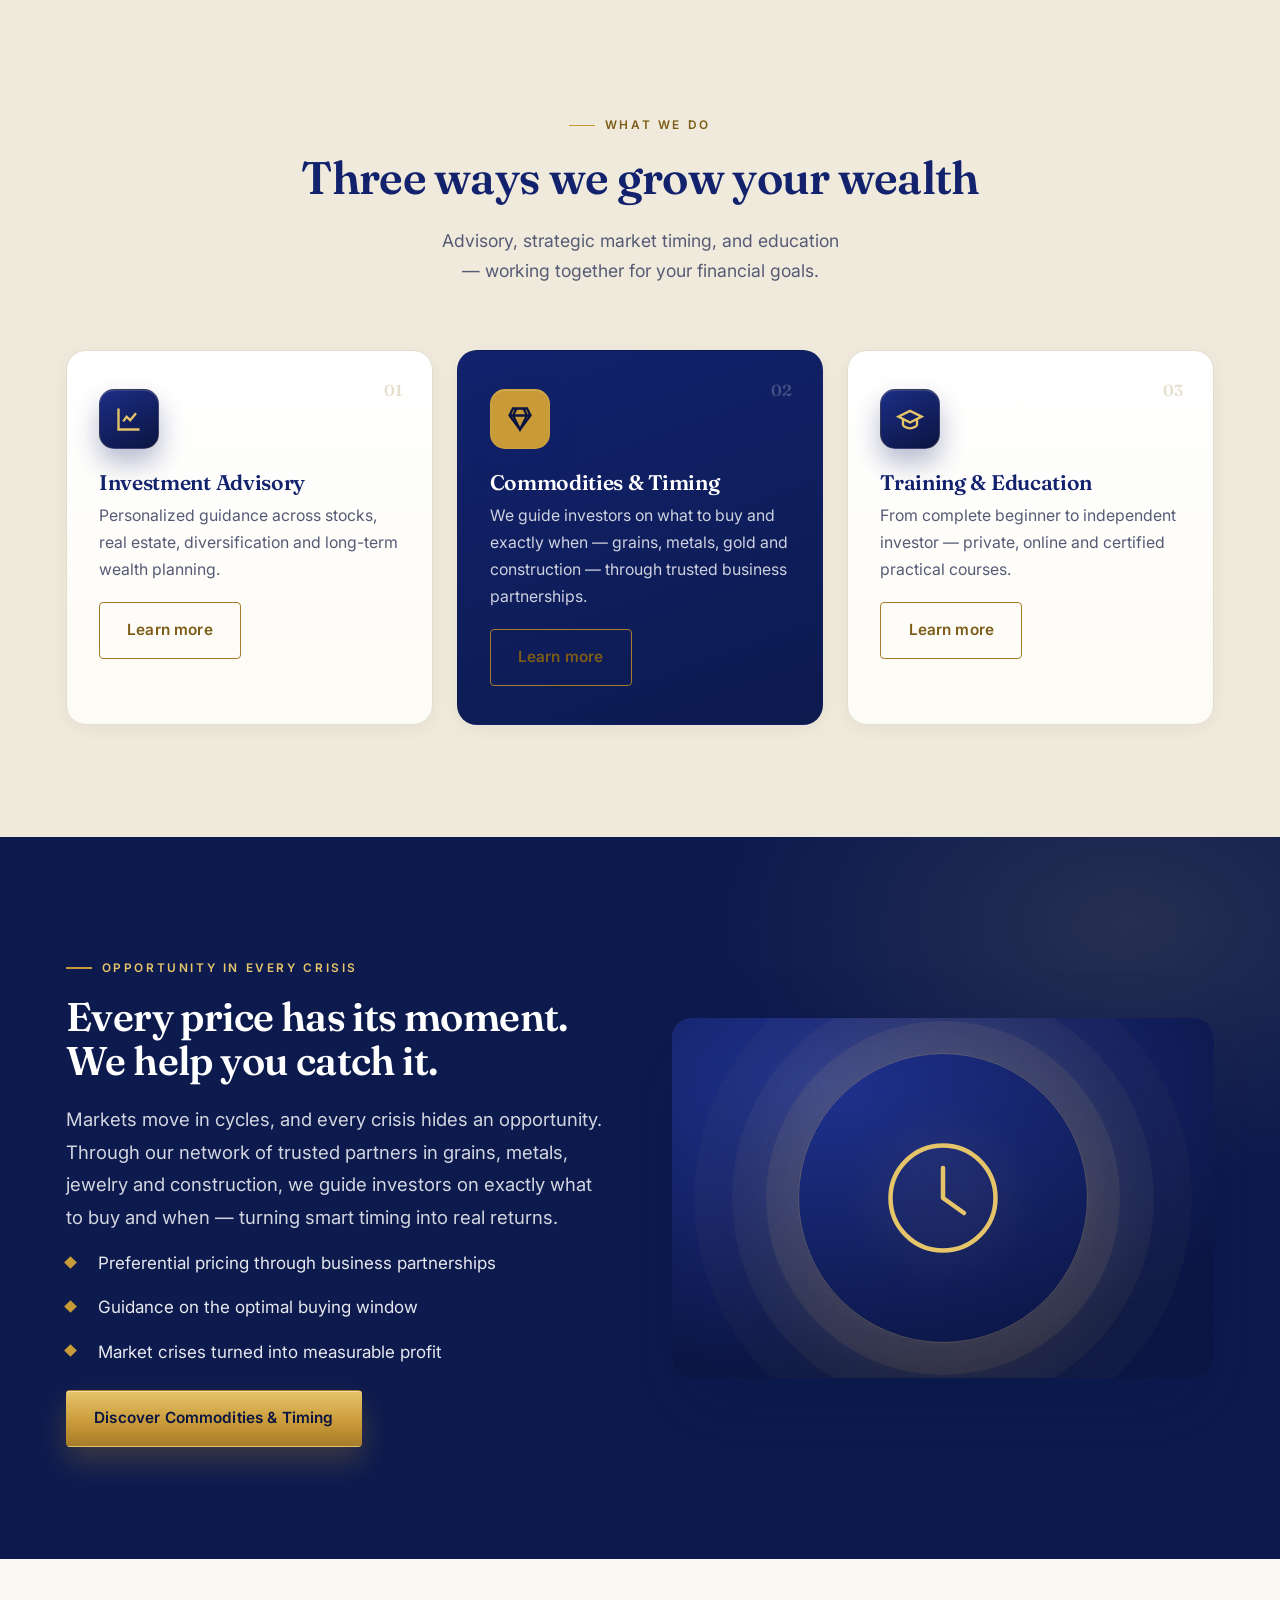
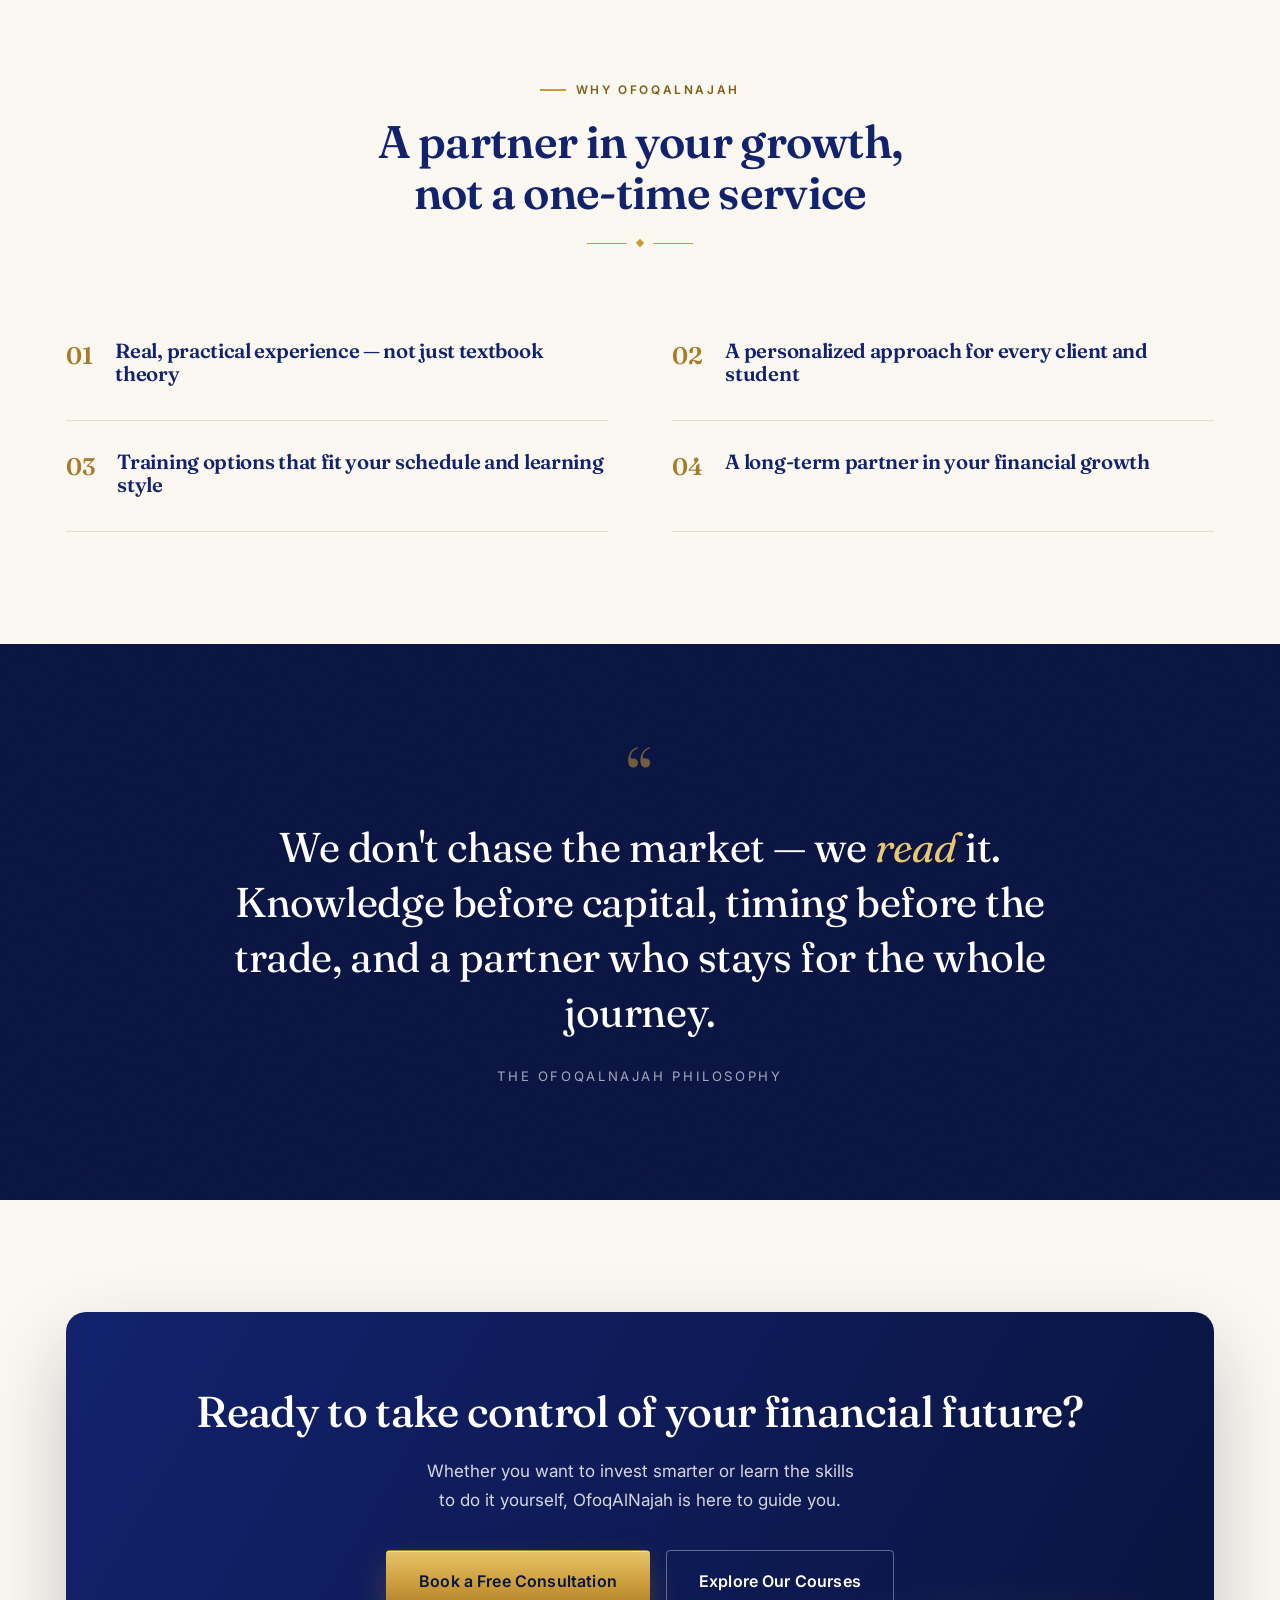
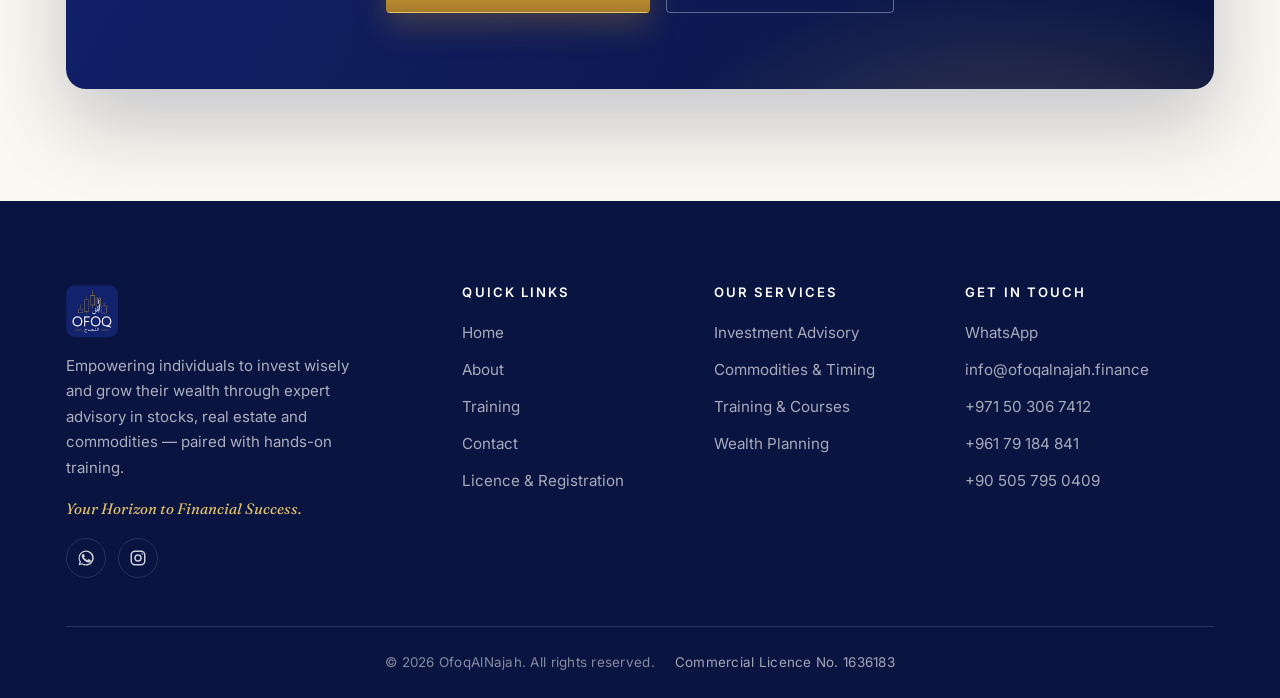
==== commit cd09aeb4: "Set the live domain to ofoqalnajah.finance Replaces the ofoqalnajah.com placeholder across canonical" ====
--- a/index.html
+++ b/index.html
@@ -1,22 +1,22 @@
-<!DOCTYPE html>
+﻿<!DOCTYPE html>
 <html lang="en" dir="ltr" data-page="home">
 <head>
   <meta charset="UTF-8">
   <meta name="viewport" content="width=device-width, initial-scale=1.0">
   <title>OfoqAlNajah — Your Horizon to Financial Success</title>
   <meta name="description" content="Smart investing and practical financial education — stocks, real estate, commodities and hands-on training.">
-  <link rel="canonical" href="https://ofoqalnajah.com/">
-  <link rel="alternate" hreflang="en" href="https://ofoqalnajah.com/">
-  <link rel="alternate" hreflang="ar" href="https://ofoqalnajah.com/?lang=ar">
-  <link rel="alternate" hreflang="x-default" href="https://ofoqalnajah.com/">
+  <link rel="canonical" href="https://ofoqalnajah.finance/">
+  <link rel="alternate" hreflang="en" href="https://ofoqalnajah.finance/">
+  <link rel="alternate" hreflang="ar" href="https://ofoqalnajah.finance/?lang=ar">
+  <link rel="alternate" hreflang="x-default" href="https://ofoqalnajah.finance/">
   <meta name="robots" content="index, follow, max-image-preview:large">
   <meta name="theme-color" content="#12226D">
   <meta property="og:type" content="website">
   <meta property="og:site_name" content="OfoqAlNajah">
   <meta property="og:title" content="OfoqAlNajah — Your Horizon to Financial Success">
   <meta property="og:description" content="Smart investing and practical financial education — stocks, real estate, commodities and hands-on training.">
-  <meta property="og:url" content="https://ofoqalnajah.com/">
-  <meta property="og:image" content="https://ofoqalnajah.com/assets/og-image.jpg">
+  <meta property="og:url" content="https://ofoqalnajah.finance/">
+  <meta property="og:image" content="https://ofoqalnajah.finance/assets/og-image.jpg">
   <meta property="og:image:width" content="1200">
   <meta property="og:image:height" content="630">
   <meta property="og:image:alt" content="OfoqAlNajah — Your Horizon to Financial Success">
@@ -25,7 +25,7 @@
   <meta name="twitter:card" content="summary_large_image">
   <meta name="twitter:title" content="OfoqAlNajah — Your Horizon to Financial Success">
   <meta name="twitter:description" content="Smart investing and practical financial education — stocks, real estate, commodities and hands-on training.">
-  <meta name="twitter:image" content="https://ofoqalnajah.com/assets/og-image.jpg">
+  <meta name="twitter:image" content="https://ofoqalnajah.finance/assets/og-image.jpg">
   <link rel="manifest" href="/site.webmanifest">
   <link rel="icon" type="image/png" href="assets/favicon.png">
   <link rel="apple-touch-icon" href="assets/apple-touch-icon.png">
--- a/css/styles.css
+++ b/css/styles.css
@@ -359,8 +359,9 @@
   .legal-table dd { font-size: .98rem; }
 }
 /* ---------- Team ---------- */
-.team { display: grid; grid-template-columns: repeat(2, minmax(0,1fr)); gap: 34px; max-width: 900px; margin-inline: auto; }
-@media (max-width: 720px){ .team { grid-template-columns: minmax(0,1fr);gap: 26px; } }
+.team { display: grid; grid-template-columns: repeat(3, minmax(0,1fr)); gap: 30px; max-width: 1080px; margin-inline: auto; }
+@media (max-width: 900px){ .team { grid-template-columns: repeat(2, minmax(0,1fr)); gap: 26px; max-width: 720px; } }
+@media (max-width: 600px){ .team { grid-template-columns: minmax(0,1fr); max-width: 420px; } }
 .team-card { background: linear-gradient(180deg,#ffffff 0%,#fdfbf5 100%); border: 1px solid var(--line); border-radius: var(--radius); overflow: hidden; box-shadow: 0 4px 18px rgba(12,26,78,.05); transition: transform .35s var(--ease), box-shadow .35s var(--ease), border-color .35s; }
 .team-card:hover { transform: translateY(-6px); border-color: transparent; box-shadow: 0 26px 52px rgba(12,26,78,.15), 0 0 0 1px rgba(201,154,56,.32); }
 .team-photo { position: relative; aspect-ratio: 5 / 6; background: var(--cream); overflow: hidden; }
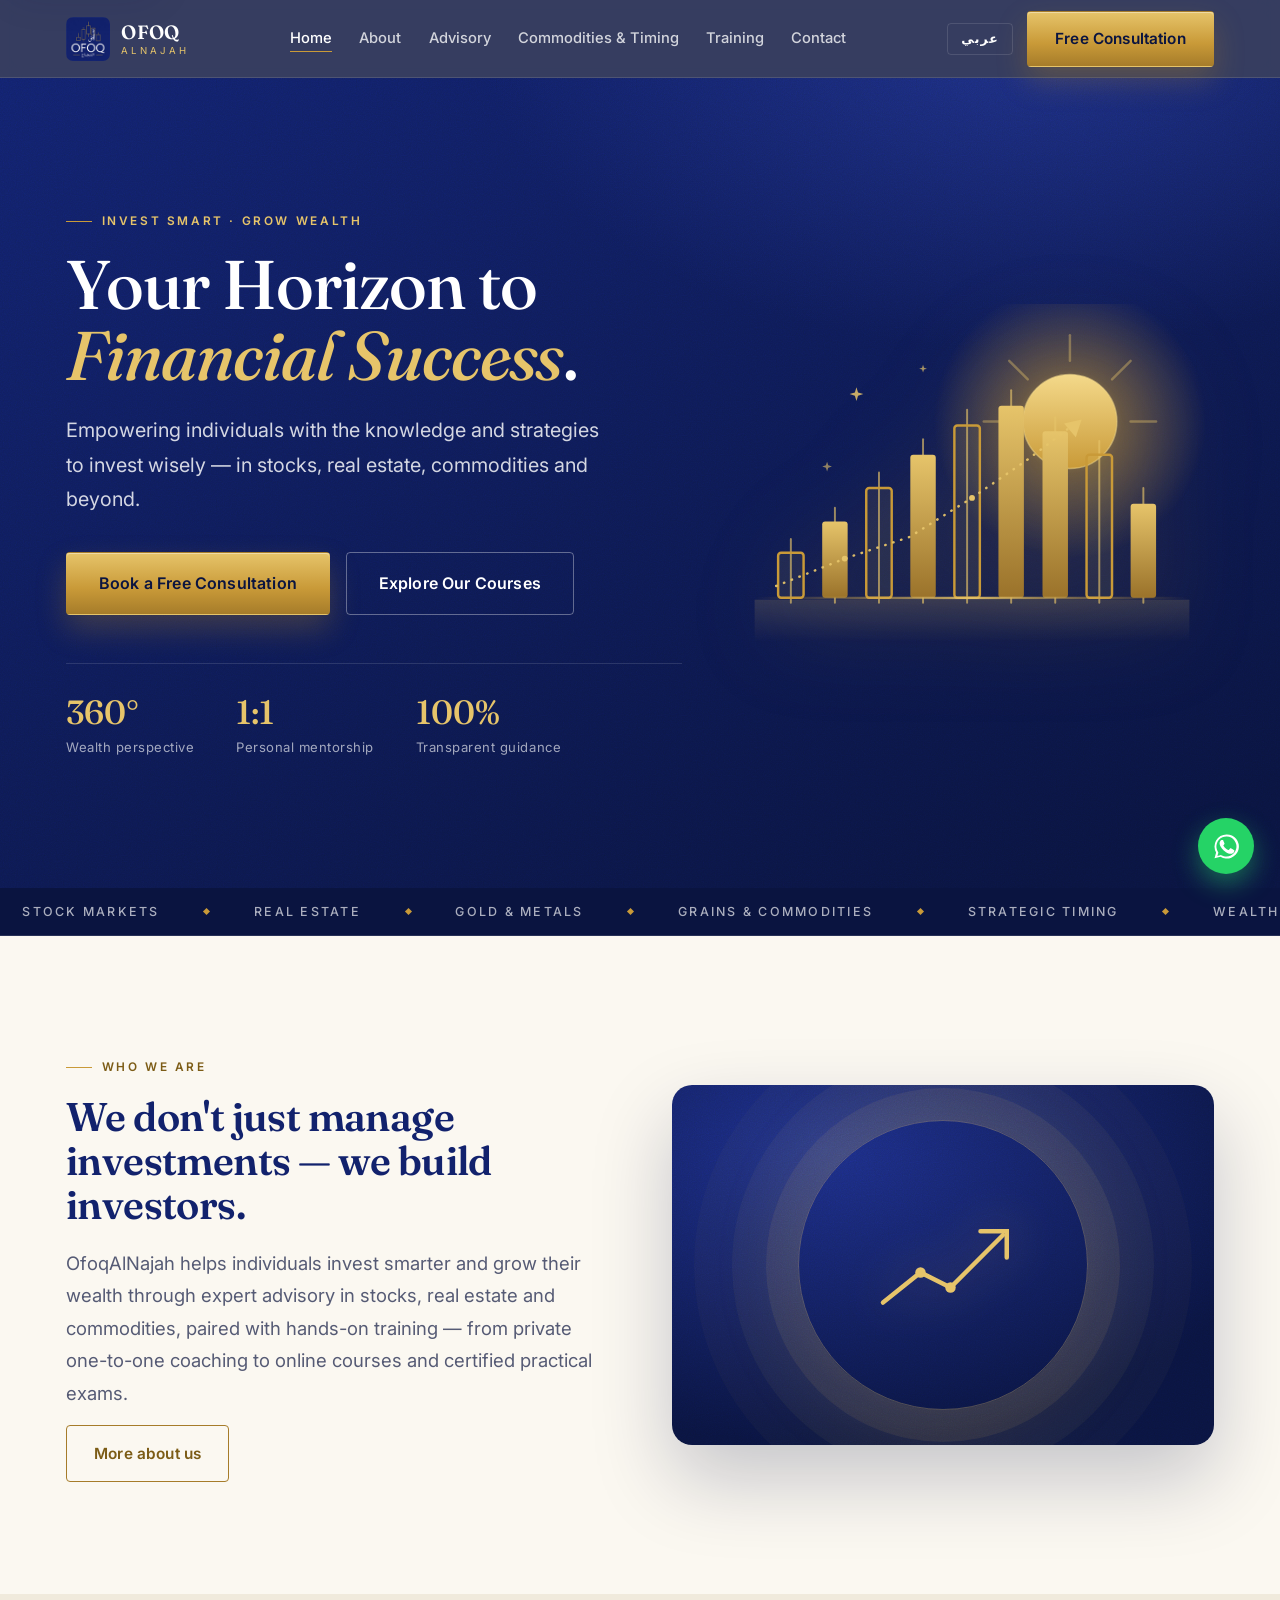
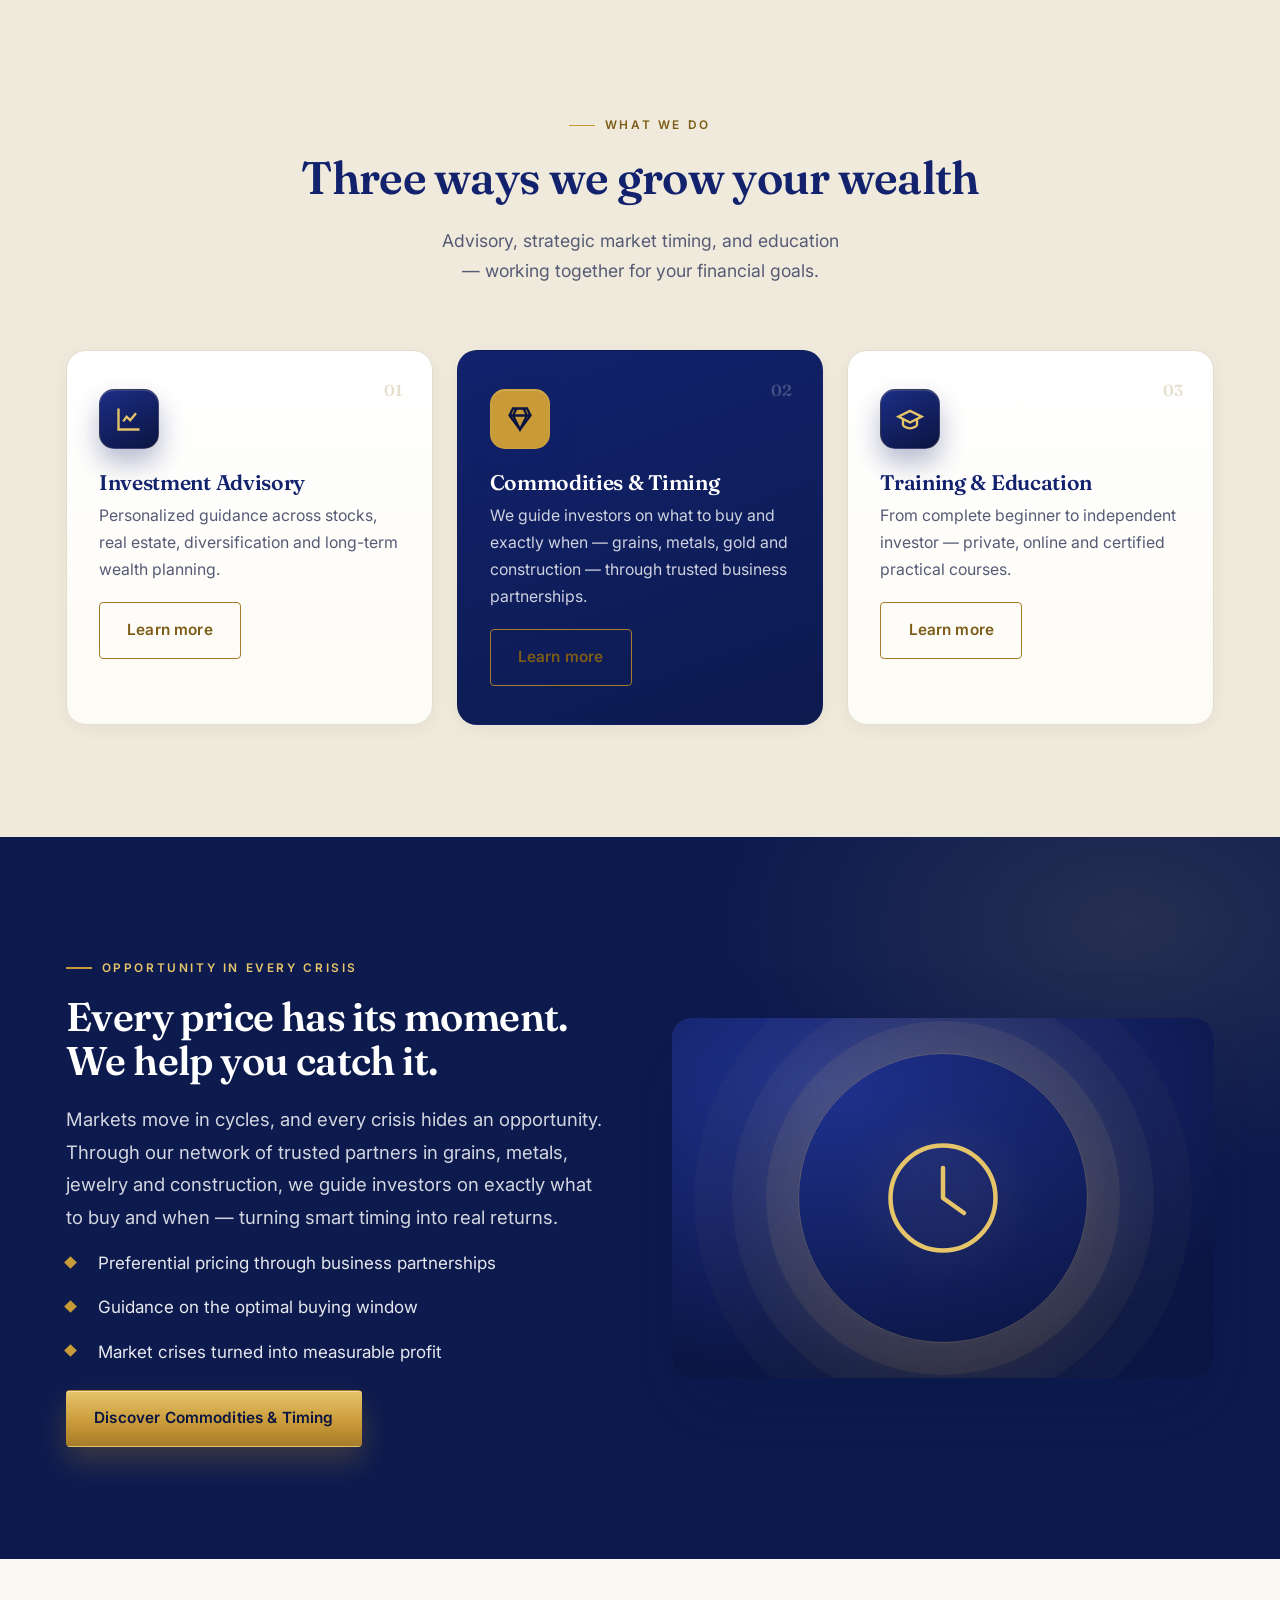
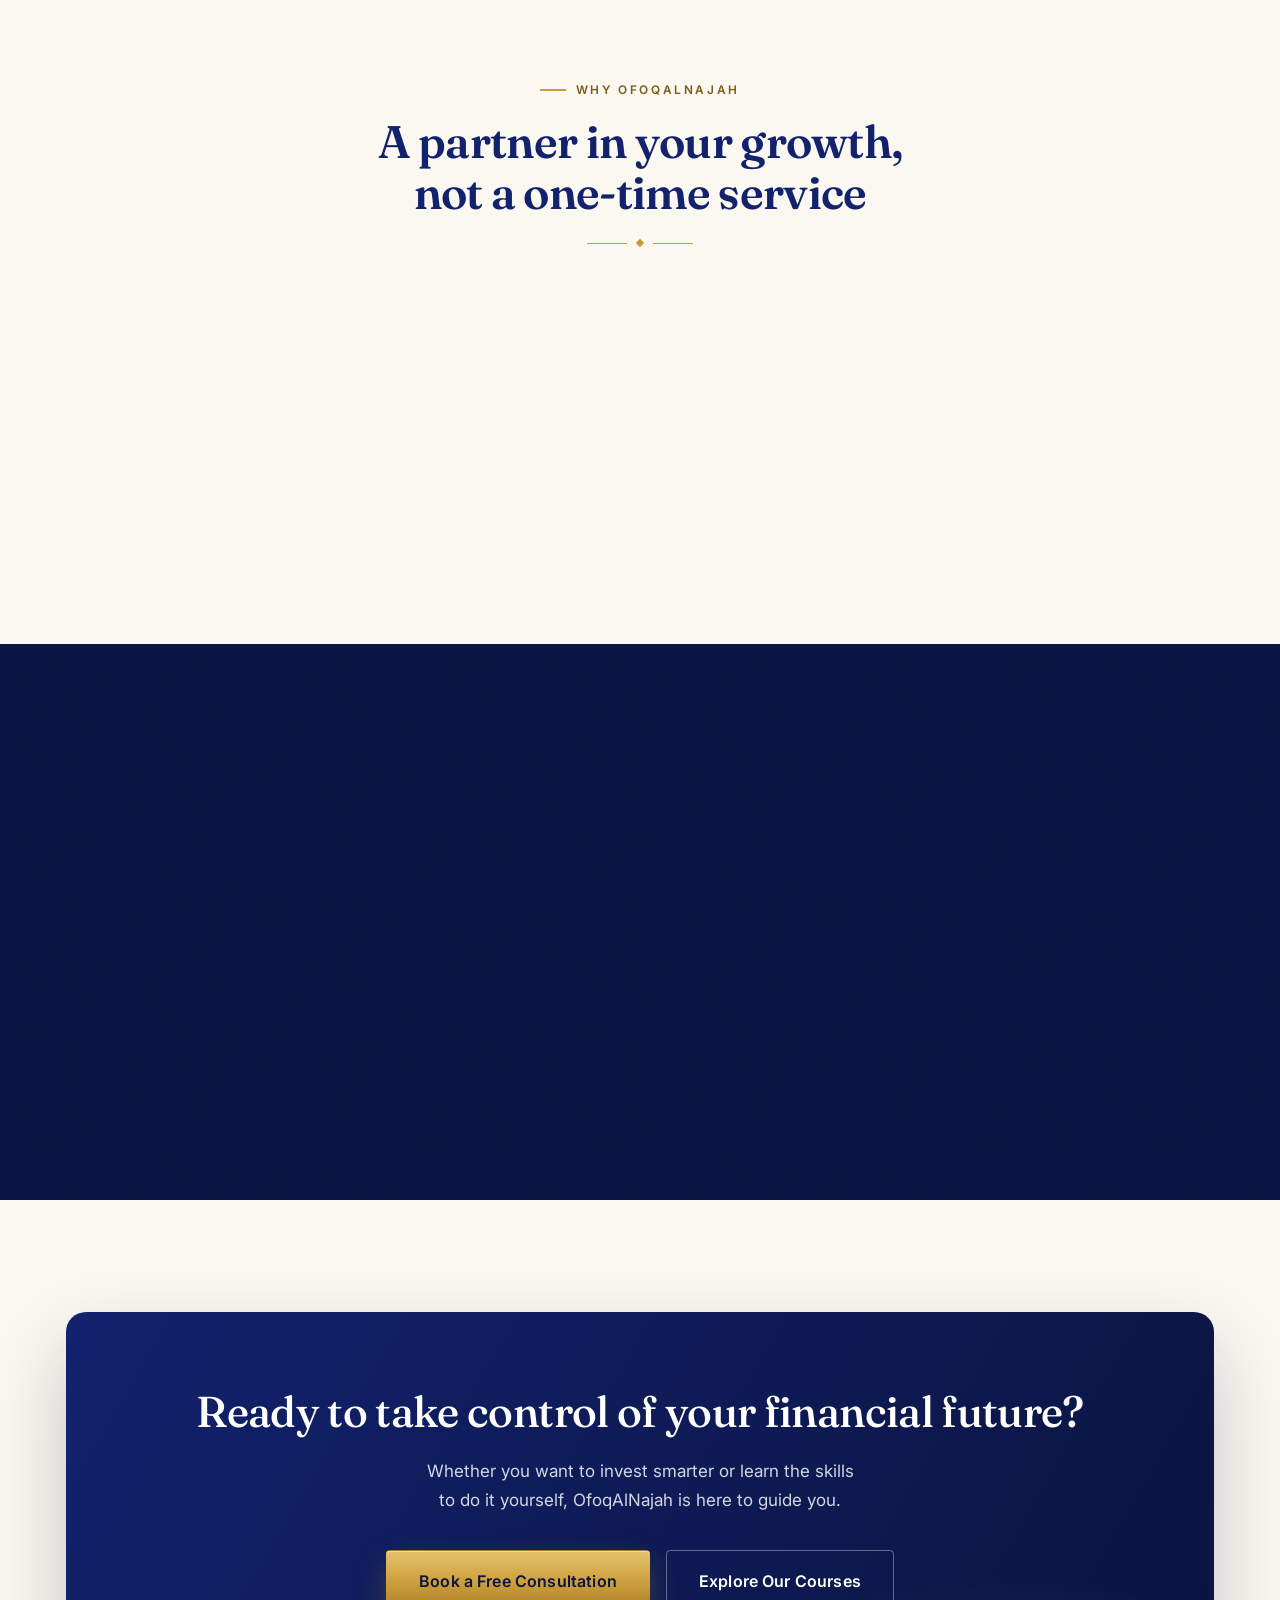
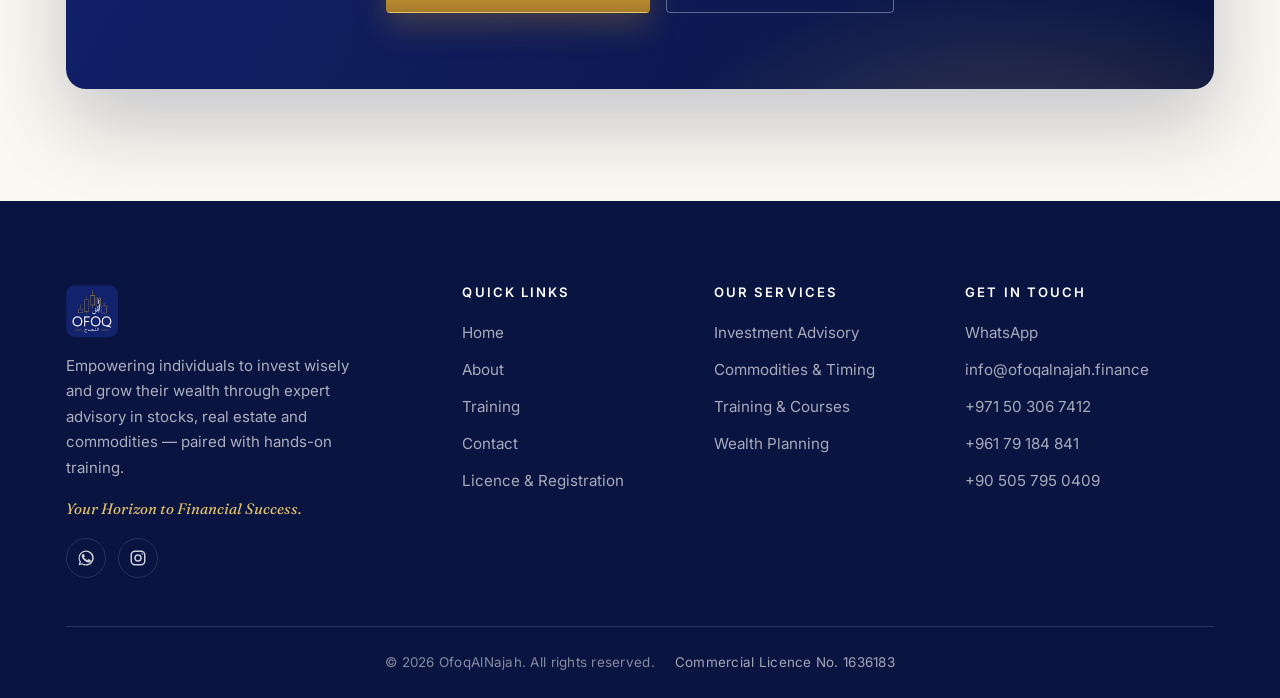
==== commit 09f84676: "Stop stale CSS reaching visitors, and simplify the materials panel The materials panel rendered unst" ====
--- a/index.html
+++ b/index.html
@@ -33,7 +33,7 @@
   <link rel="preconnect" href="https://fonts.gstatic.com" crossorigin>
   <link href="https://fonts.googleapis.com/css2?family=Fraunces:ital,opsz,wght@0,9..144,400..600;1,9..144,400..600&family=Inter:wght@400;500;600;700&display=swap" rel="stylesheet">
   <script>(function(){try{var p=new URLSearchParams(location.search).get('lang');var l=(p==='ar'||p==='en')?p:localStorage.getItem('ofoq_lang');if(l==='ar'){var d=document.documentElement;d.lang='ar';d.dir='rtl';}}catch(e){}})();</script>
-  <link rel="stylesheet" href="css/styles.css">
+  <link rel="stylesheet" href="css/styles.css?v=20260829a">
 </head>
 <body>
   <a class="skip-link" href="#main" data-i18n="a11y.skip">Skip to content</a>
@@ -170,21 +170,21 @@
       </div>
       <div class="grid grid-3">
         <article class="card reveal">
-          <div class="icon-badge"><svg viewBox="0 0 24 24" fill="none" stroke="currentColor" stroke-width="2"><path d="M3 3v18h18"/><path d="m7 14 3-4 3 3 5-6"/></svg></div>
+          <div class="icon-badge"><svg viewBox="0 0 24 24" width="24" height="24" fill="none" stroke="currentColor" stroke-width="2"><path d="M3 3v18h18"/><path d="m7 14 3-4 3 3 5-6"/></svg></div>
           <span class="idx" aria-hidden="true">01</span>
           <h3 data-i18n="home.serv.1.t">Investment Advisory</h3>
           <p data-i18n="home.serv.1.p">Personalized guidance across stocks, real estate, diversification and long-term wealth planning.</p>
           <a href="services.html" class="btn btn-outline" style="margin-top:18px" data-i18n="home.serv.more">Learn more</a>
         </article>
         <article class="card card-gold reveal">
-          <div class="icon-badge"><svg viewBox="0 0 24 24" fill="none" stroke="currentColor" stroke-width="2"><path d="M6 3h12l3 6-9 12L3 9z"/><path d="M3 9h18M9 3 6 9l6 12 6-12-3-6"/></svg></div>
+          <div class="icon-badge"><svg viewBox="0 0 24 24" width="24" height="24" fill="none" stroke="currentColor" stroke-width="2"><path d="M6 3h12l3 6-9 12L3 9z"/><path d="M3 9h18M9 3 6 9l6 12 6-12-3-6"/></svg></div>
           <span class="idx" aria-hidden="true">02</span>
           <h3 data-i18n="home.serv.2.t">Commodities & Timing</h3>
           <p data-i18n="home.serv.2.p">We guide investors on what to buy and exactly when — grains, metals, gold and construction — through trusted business partnerships.</p>
           <a href="markets.html" class="btn btn-outline" style="margin-top:18px" data-i18n="home.serv.more">Learn more</a>
         </article>
         <article class="card reveal">
-          <div class="icon-badge"><svg viewBox="0 0 24 24" fill="none" stroke="currentColor" stroke-width="2"><path d="M22 10 12 5 2 10l10 5 10-5z"/><path d="M6 12v5c0 1 3 3 6 3s6-2 6-3v-5"/></svg></div>
+          <div class="icon-badge"><svg viewBox="0 0 24 24" width="24" height="24" fill="none" stroke="currentColor" stroke-width="2"><path d="M22 10 12 5 2 10l10 5 10-5z"/><path d="M6 12v5c0 1 3 3 6 3s6-2 6-3v-5"/></svg></div>
           <span class="idx" aria-hidden="true">03</span>
           <h3 data-i18n="home.serv.3.t">Training & Education</h3>
           <p data-i18n="home.serv.3.p">From complete beginner to independent investor — private, online and certified practical courses.</p>
@@ -263,7 +263,7 @@
 
   </main>
   <footer class="site-footer"></footer>
-  <script src="js/i18n.js"></script>
-  <script src="js/main.js"></script>
+  <script src="js/i18n.js?v=20260829a"></script>
+  <script src="js/main.js?v=20260829a"></script>
 </body>
 </html>
--- a/css/styles.css
+++ b/css/styles.css
@@ -311,23 +311,36 @@
 html:not(.js) .faq-a { max-height: none; }
 .faq-a p { padding: 0 4px 26px; color: var(--muted); margin: 0; font-size: 1.02rem; }
 
-/* ---------- Forms ---------- */
-.form-wrap { display: grid; grid-template-columns: minmax(0,1.1fr) minmax(0,.9fr); gap: clamp(30px,5vw,64px); }
-@media (max-width: 880px){ .form-wrap { grid-template-columns: minmax(0,1fr);} }
-.form { display: grid; gap: 18px; }
+/* ---------- Course materials panel ---------- */
+.materials { margin-top: 40px; max-width: 760px; margin-inline: auto; text-align: center; padding: clamp(28px,4vw,44px); border: 1px solid var(--line); border-radius: var(--radius); background: linear-gradient(180deg,#ffffff 0%,#fdfbf5 100%); box-shadow: 0 4px 18px rgba(12,26,78,.05); }
+.materials h3 { font-size: 1.35rem; color: var(--navy); margin-bottom: .5rem; }
+.materials p { color: var(--muted); font-size: 1rem; line-height: 1.75; max-width: 560px; margin-inline: auto; text-wrap: balance; }
+.materials-actions { display: flex; flex-wrap: wrap; gap: .9rem; justify-content: center; margin-top: 1.6rem; }
+
+/* ---------- Contact form ---------- */
+.form { display: grid; gap: 18px; max-width: 620px; margin-inline: auto; }
 .field label { display: block; font-family: var(--font-ui); font-weight: 600; font-size: .82rem; letter-spacing: .04em; color: var(--navy); margin-bottom: .5rem; text-transform: uppercase; }
+html[lang="ar"] .field label { letter-spacing: 0; font-size: .92rem; text-transform: none; }
 .field input, .field select, .field textarea { width: 100%; padding: .95rem 1.1rem; border: 1.5px solid var(--line); border-radius: var(--radius-sm); font-family: var(--font-body); font-size: 1rem; color: var(--ink); background: #fff; transition: border-color .2s, box-shadow .2s; }
 /* Gold border + glow is decoration only — it measures ~2.5:1, under the 3:1 WCAG
    floor — so the real focus ring must survive rather than be switched off here. */
 .field input:focus, .field select:focus, .field textarea:focus { border-color: var(--gold); box-shadow: 0 0 0 3px rgba(201,154,56,.16); }
 .field input:focus-visible, .field select:focus-visible, .field textarea:focus-visible { outline: 2px solid var(--navy); outline-offset: 2px; }
 .field textarea { min-height: 140px; resize: vertical; }
-.form-note { font-size: .82rem; color: var(--muted); }
+.form .btn { justify-content: center; }
+.form-note { font-size: .82rem; color: var(--muted); text-align: center; }
 .form-msg { padding: .95rem 1.1rem; border-radius: var(--radius-sm); font-size: .95rem; display: none; }
 .form-msg.ok { display: block; background: rgba(46,150,86,.1); color: #1c7a44; border: 1px solid rgba(46,150,86,.3); }
 .form-msg.err { display: block; background: rgba(198,60,60,.09); color: #a83232; border: 1px solid rgba(198,60,60,.28); }
-
-.contact-info { display: grid; gap: 16px; align-content: start; }
+/* fallback links shown if the visitor has no mail app wired up */
+.form-msg a { display: inline-block; margin-top: .35rem; font-weight: 600; color: inherit; text-decoration: underline; text-underline-offset: 3px; }
+.form-msg a + a { margin-inline-start: 1rem; }
+
+/* ---------- Contact ---------- */
+/* Now the whole page rather than a sidebar — two up on desktop, stacked on phones */
+.contact-info { display: grid; grid-template-columns: repeat(2, minmax(0,1fr)); gap: 18px; align-content: start; }
+@media (max-width: 700px){ .contact-info { grid-template-columns: minmax(0,1fr); } }
+.contact-cta { display: flex; flex-wrap: wrap; gap: 1rem; justify-content: center; margin-top: 40px; }
 .contact-card { display: flex; gap: 16px; align-items: flex-start; padding: 22px; border: 1px solid var(--line); border-radius: var(--radius); background: #fff; transition: border-color .25s, transform .25s; }
 .contact-card:hover { border-color: var(--gold); transform: translateY(-3px); }
 .contact-card .ic { width: 46px; height: 46px; flex: none; border-radius: 11px; background: var(--navy); color: var(--gold-bright); display: grid; place-items: center; }
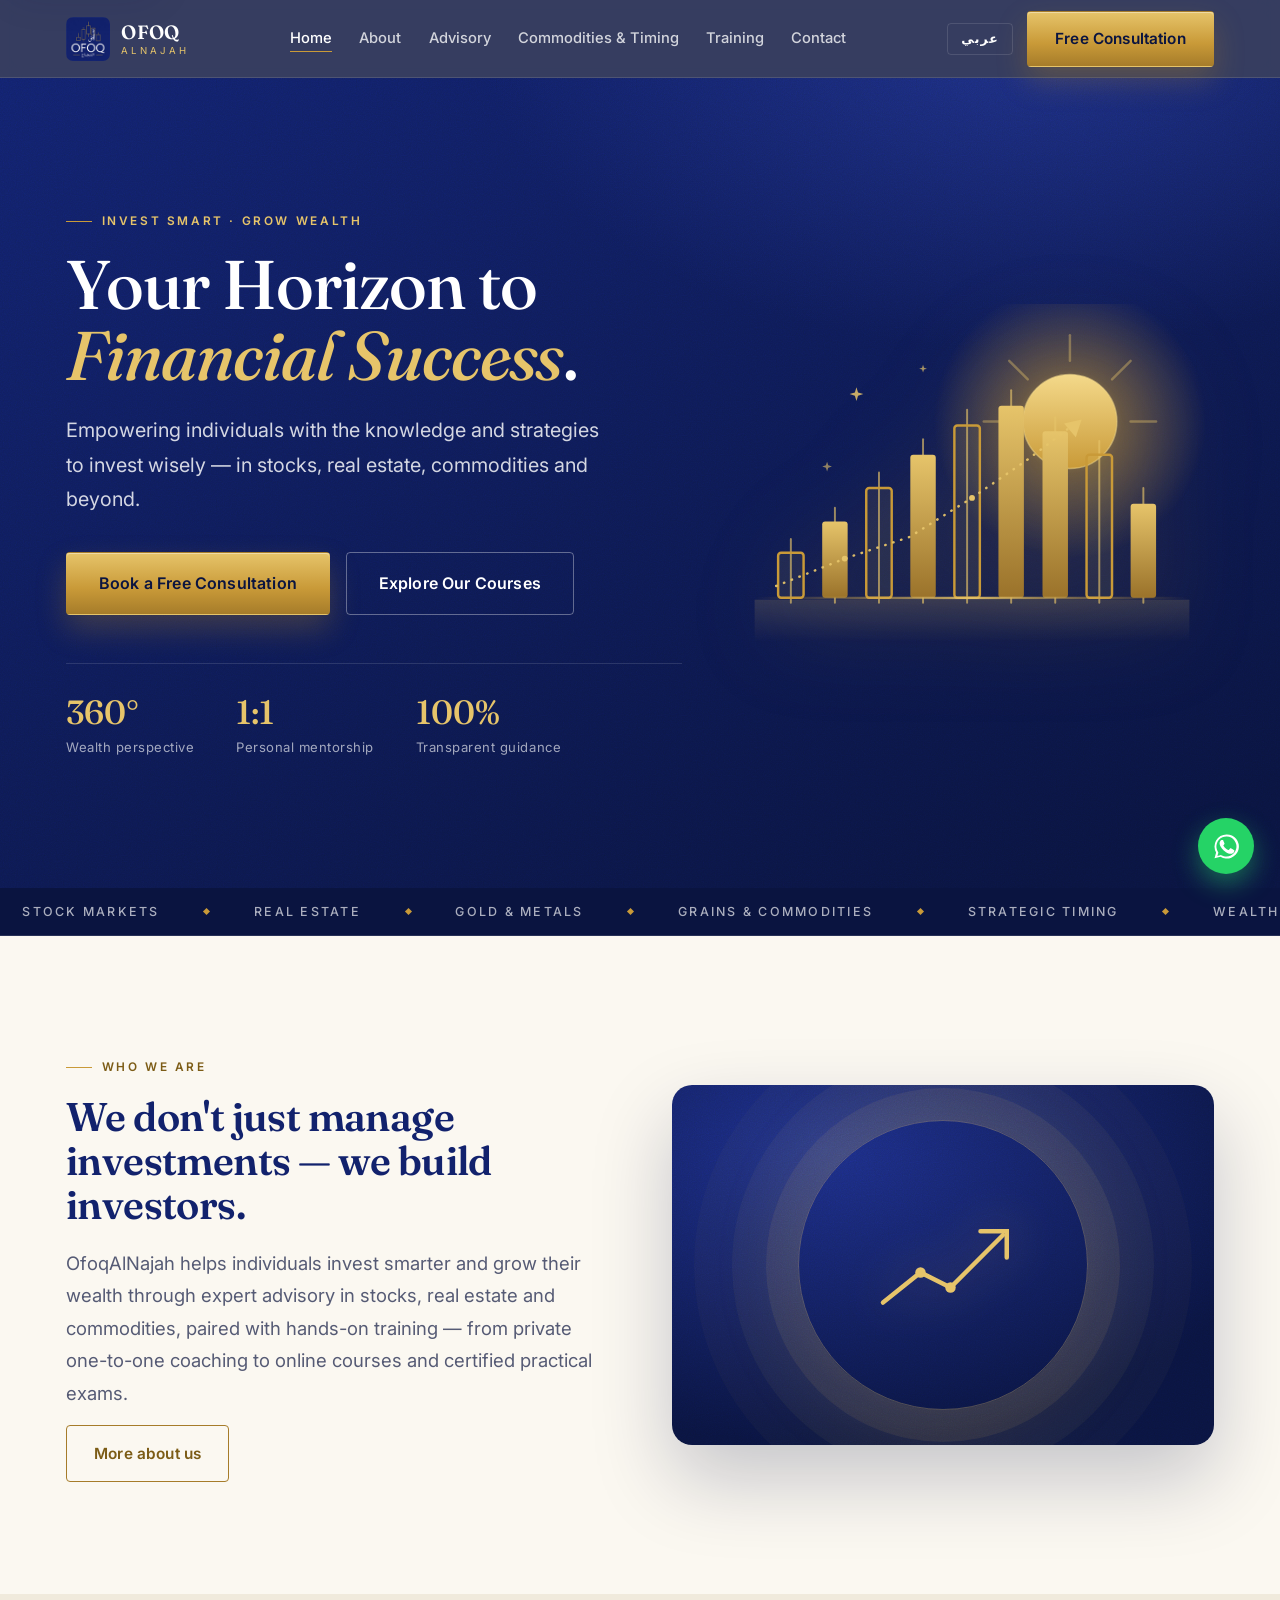
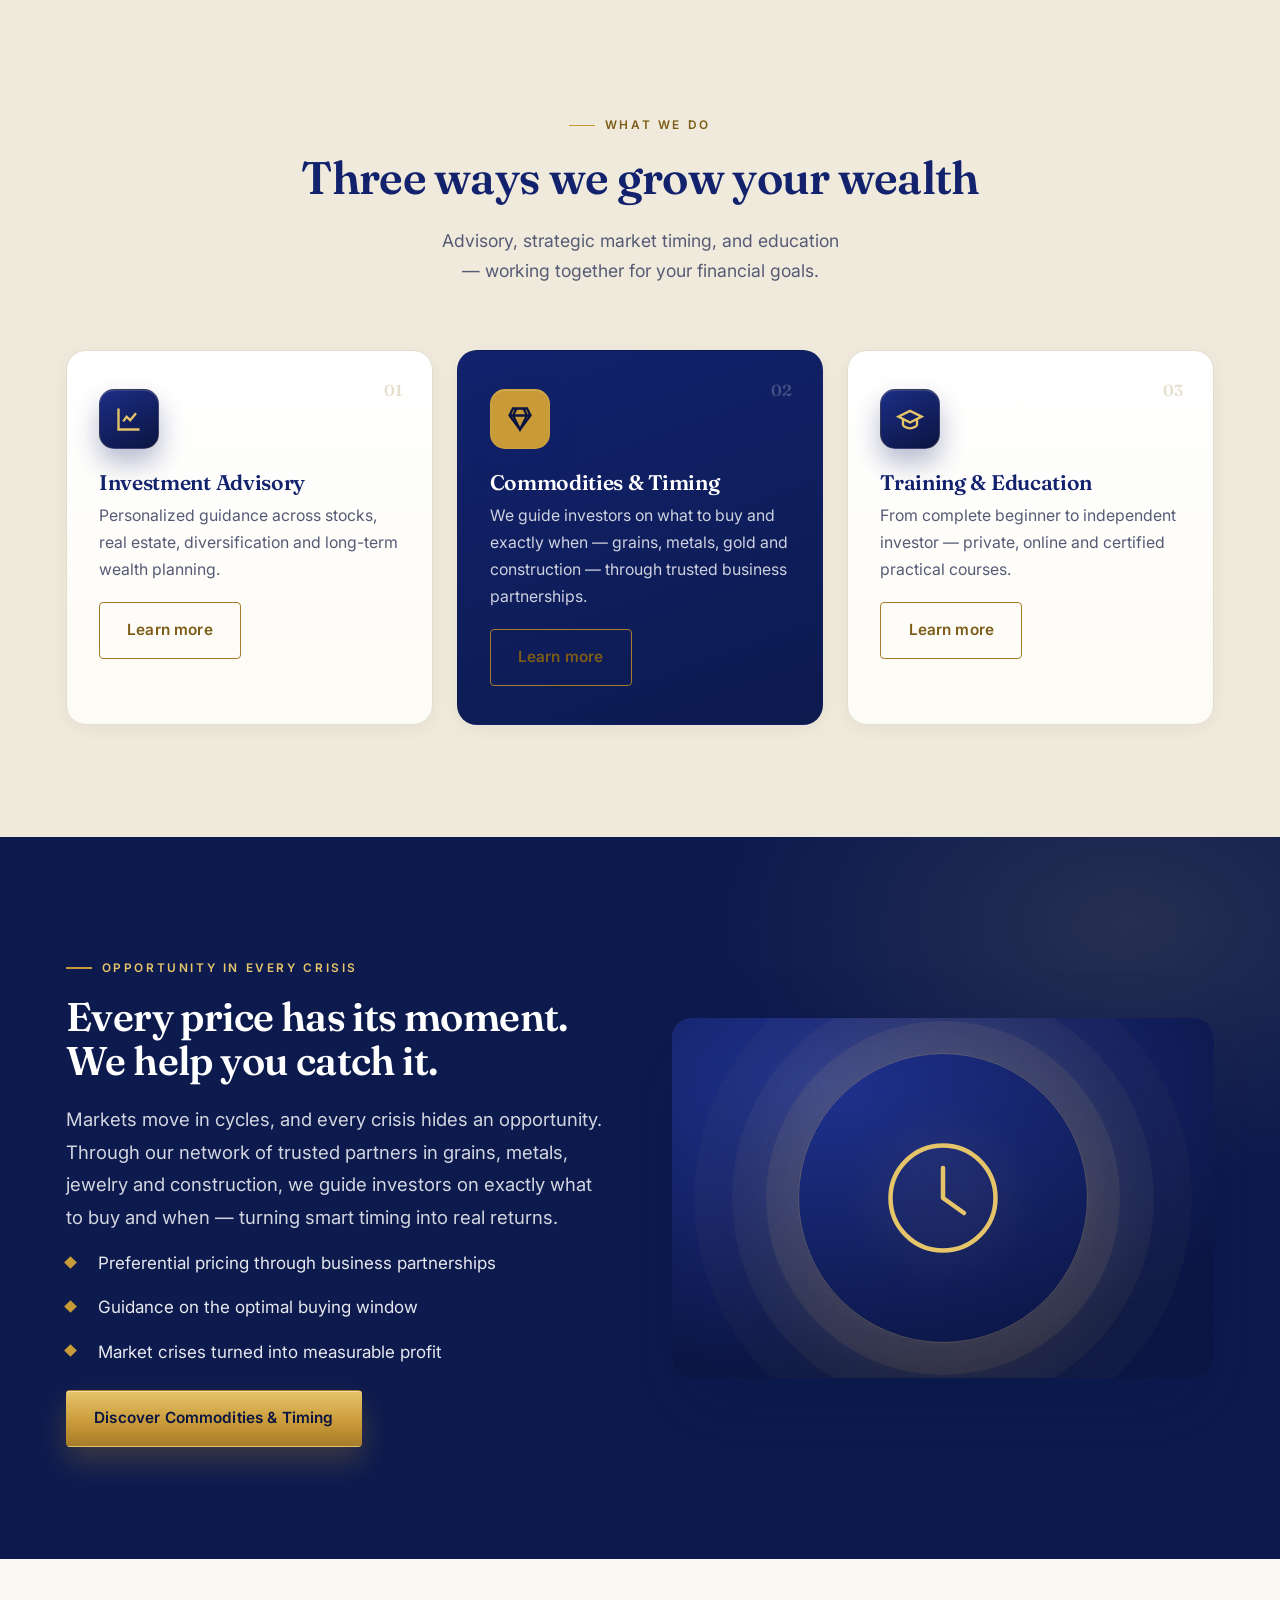
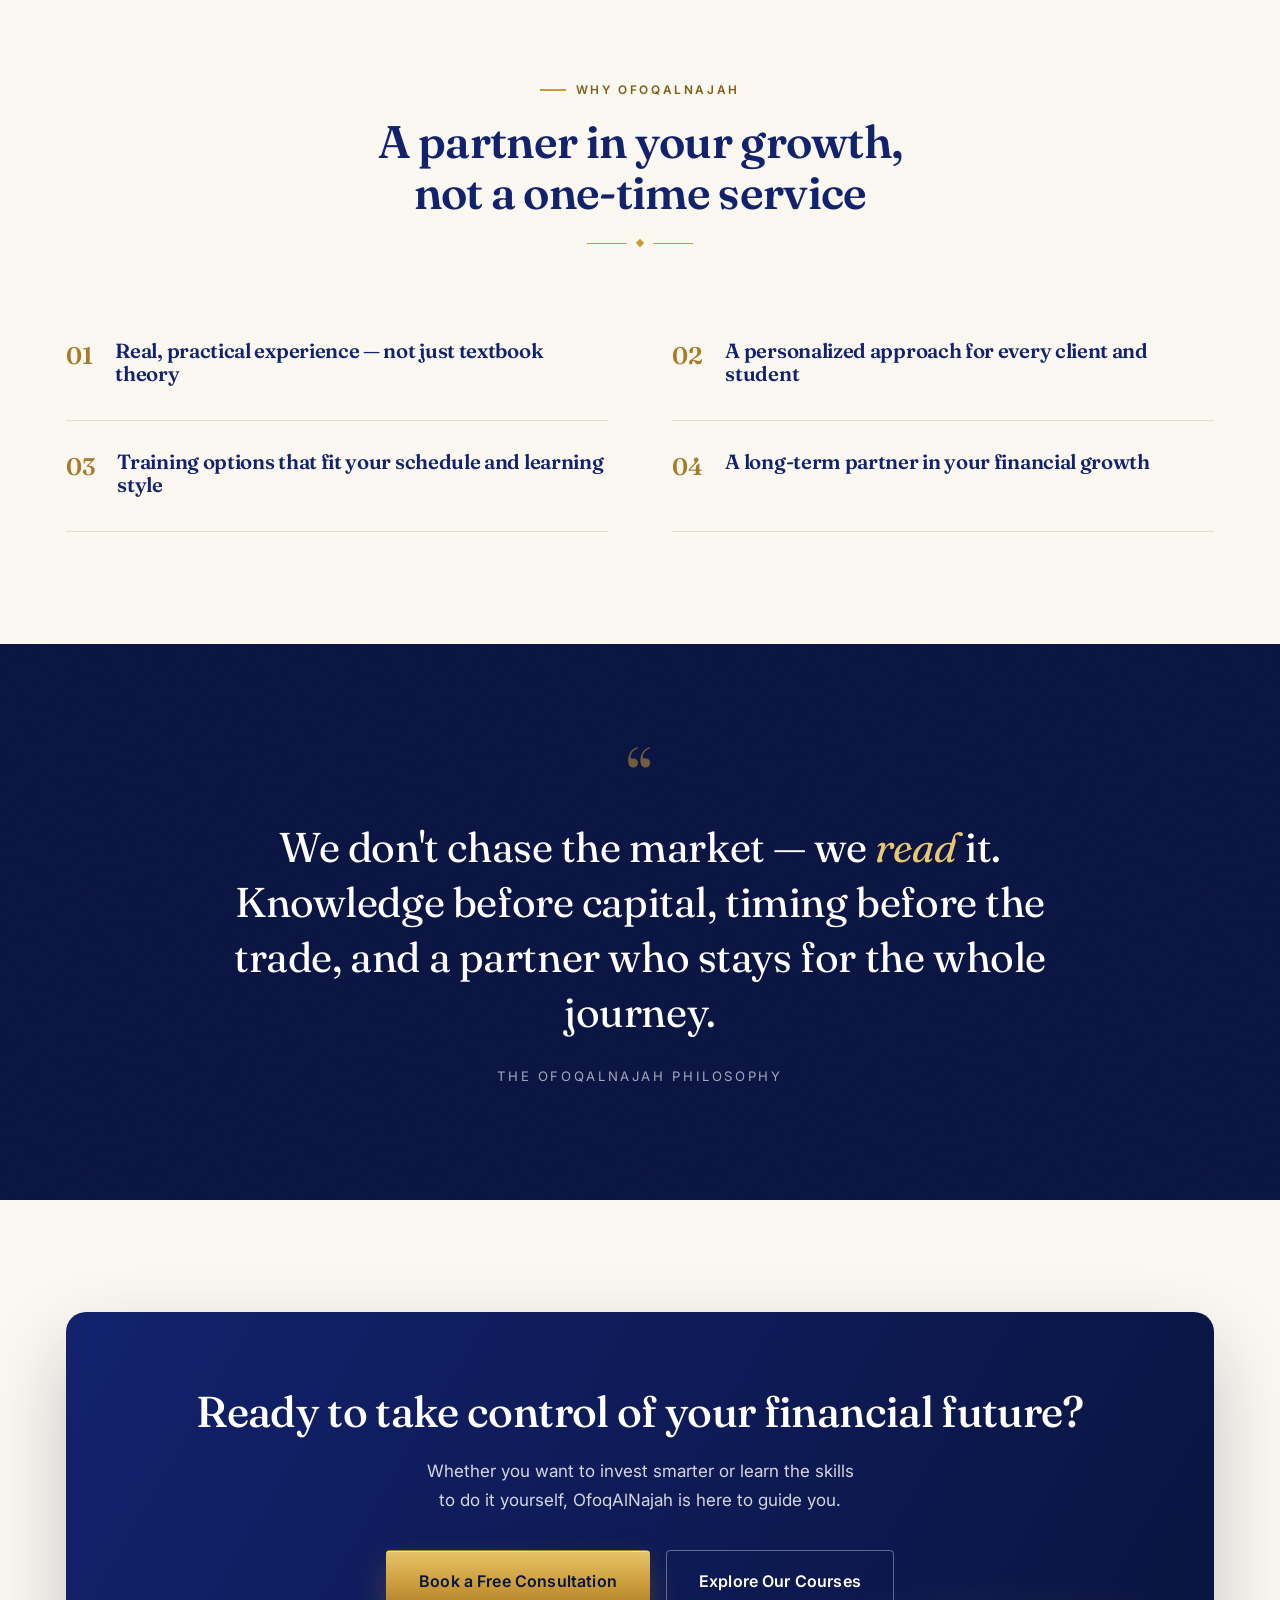
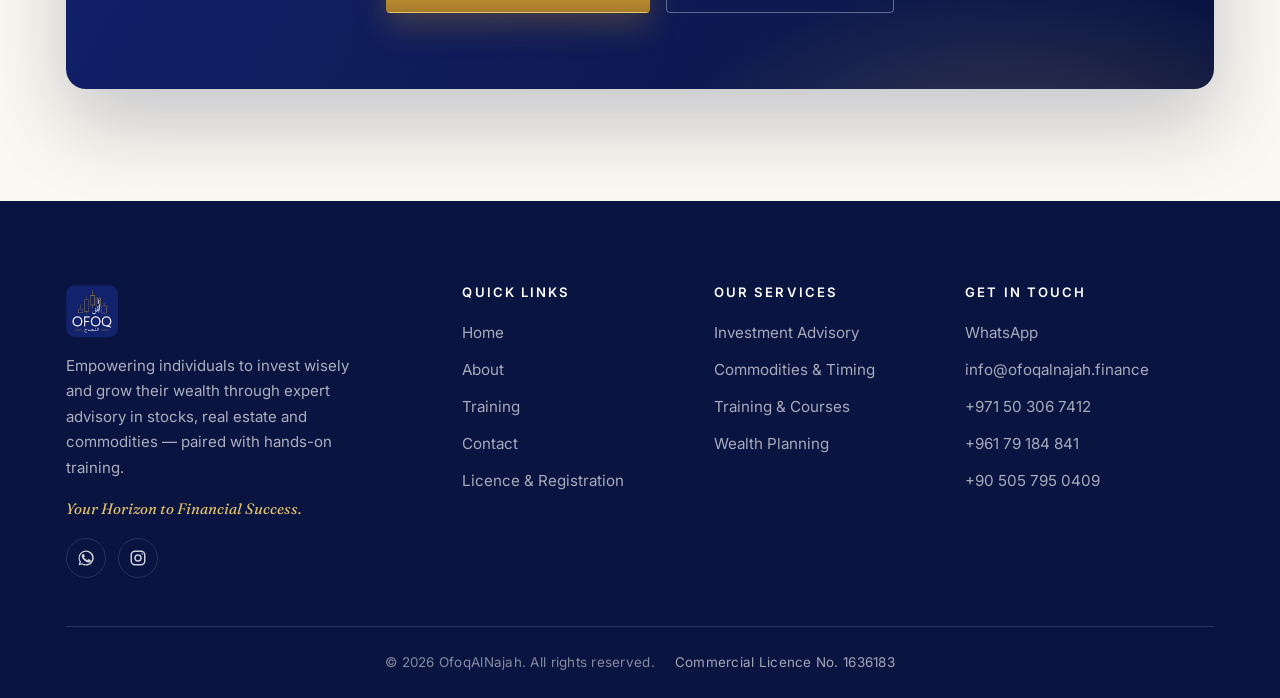
==== commit a9e83dc2: "Bring back the courses panel with only the WhatsApp button Drops the Google Drive file link and rewo" ====
--- a/index.html
+++ b/index.html
@@ -33,7 +33,7 @@
   <link rel="preconnect" href="https://fonts.gstatic.com" crossorigin>
   <link href="https://fonts.googleapis.com/css2?family=Fraunces:ital,opsz,wght@0,9..144,400..600;1,9..144,400..600&family=Inter:wght@400;500;600;700&display=swap" rel="stylesheet">
   <script>(function(){try{var p=new URLSearchParams(location.search).get('lang');var l=(p==='ar'||p==='en')?p:localStorage.getItem('ofoq_lang');if(l==='ar'){var d=document.documentElement;d.lang='ar';d.dir='rtl';}}catch(e){}})();</script>
-  <link rel="stylesheet" href="css/styles.css?v=20260829a">
+  <link rel="stylesheet" href="css/styles.css?v=20261030a">
 </head>
 <body>
   <a class="skip-link" href="#main" data-i18n="a11y.skip">Skip to content</a>
@@ -263,7 +263,7 @@
 
   </main>
   <footer class="site-footer"></footer>
-  <script src="js/i18n.js?v=20260829a"></script>
-  <script src="js/main.js?v=20260829a"></script>
+  <script src="js/i18n.js?v=20261030a"></script>
+  <script src="js/main.js?v=20261030a"></script>
 </body>
 </html>
